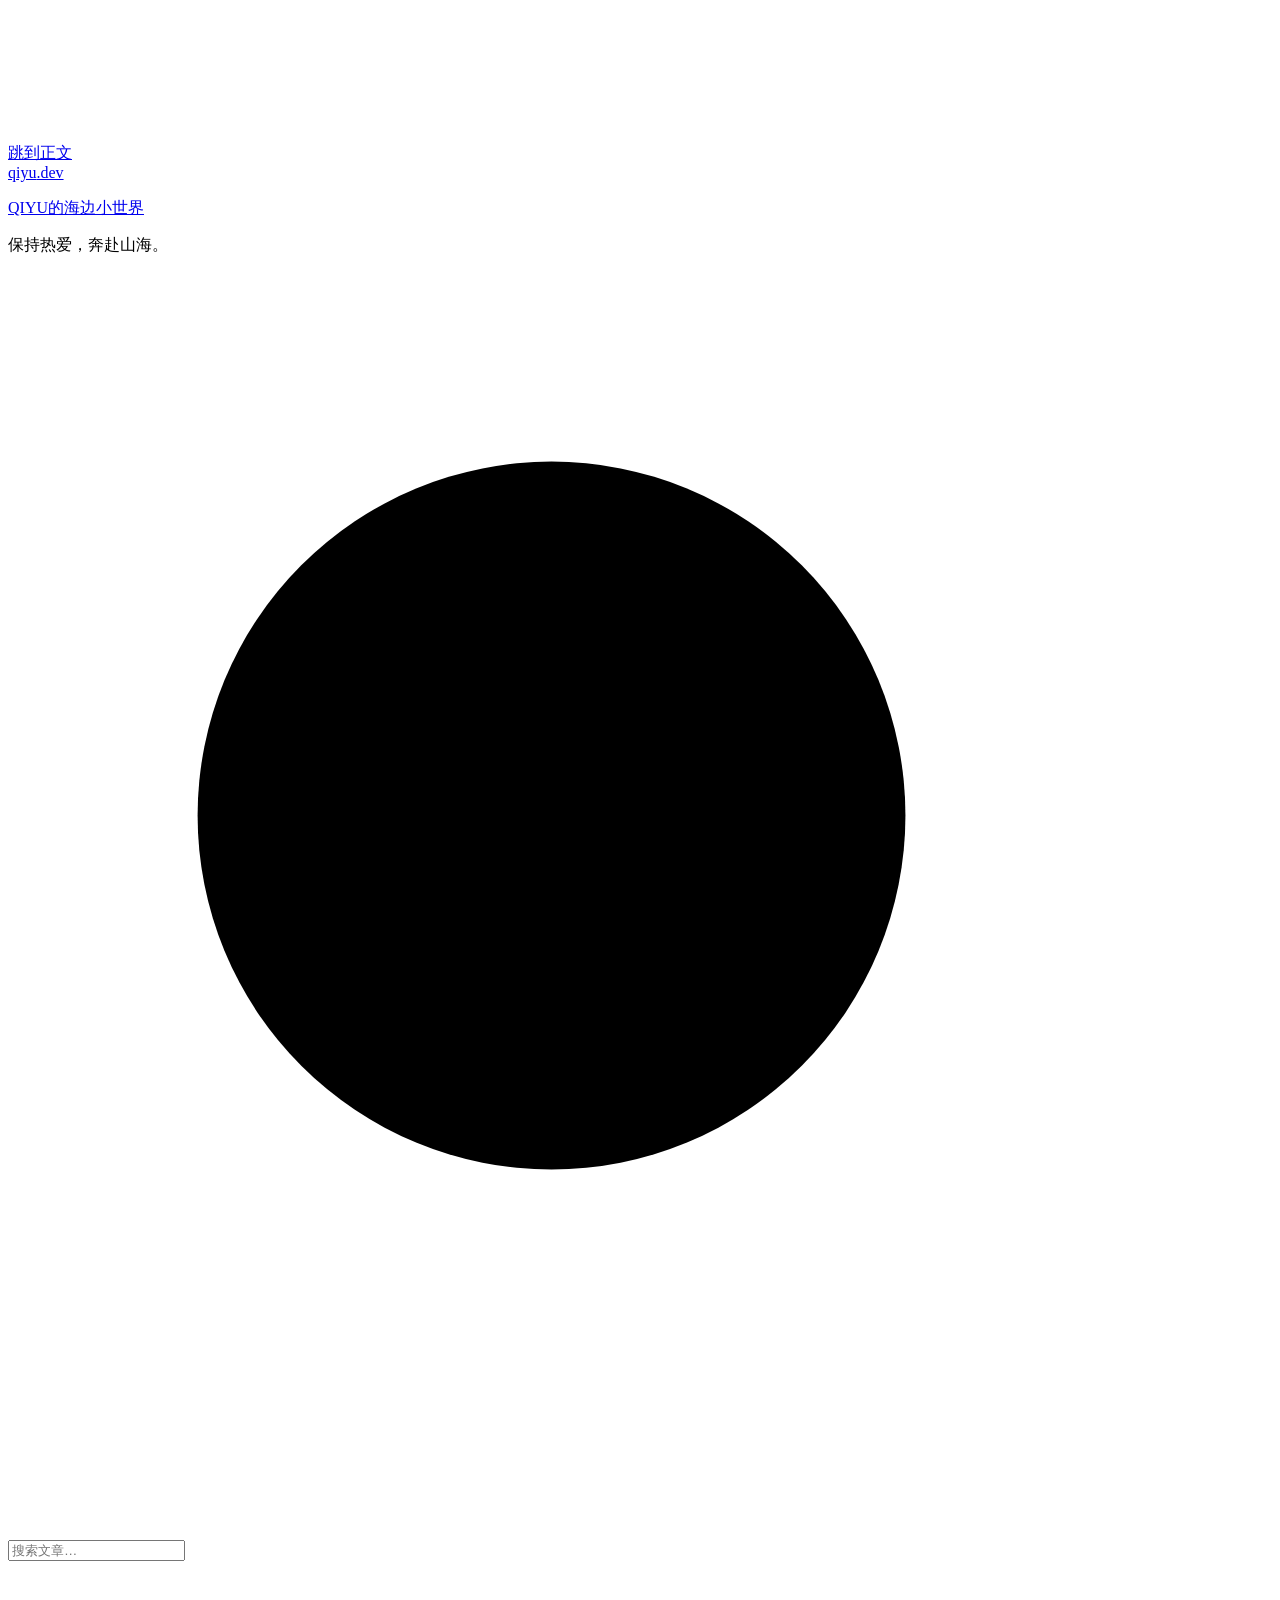
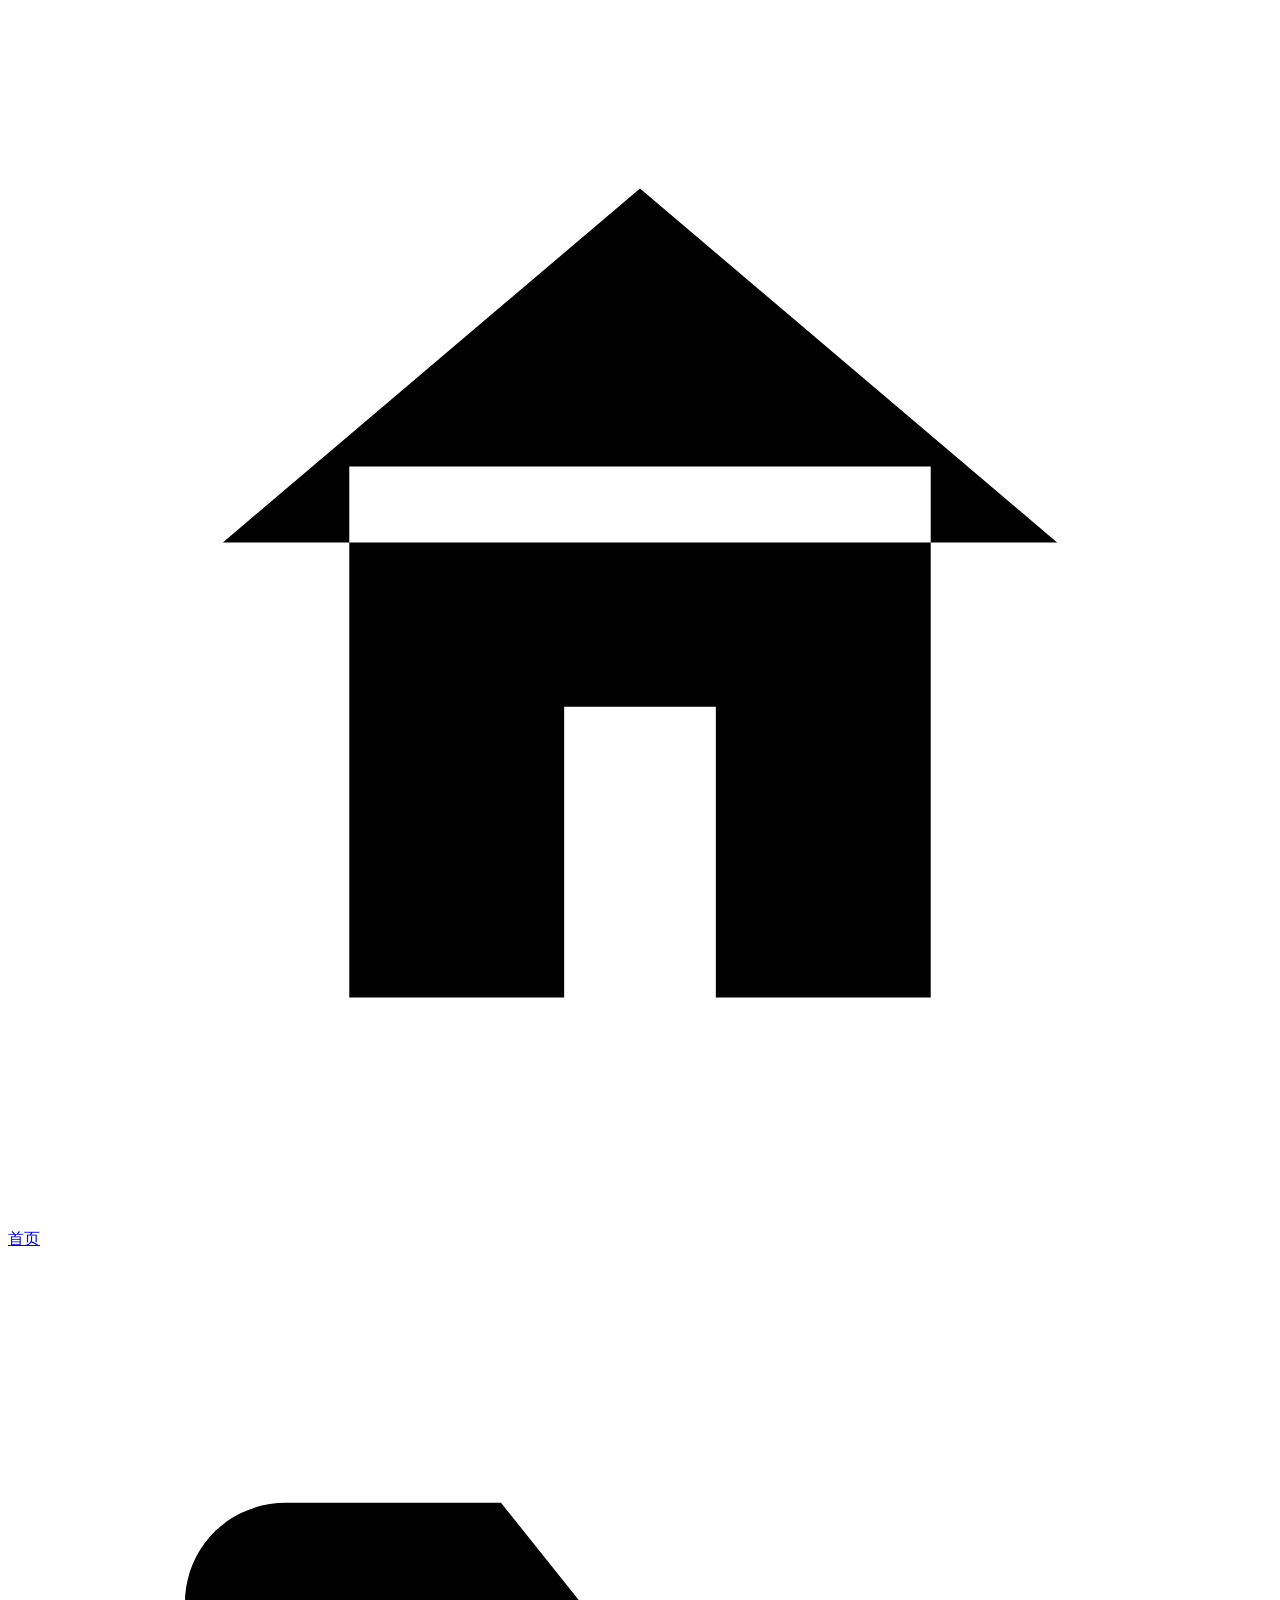
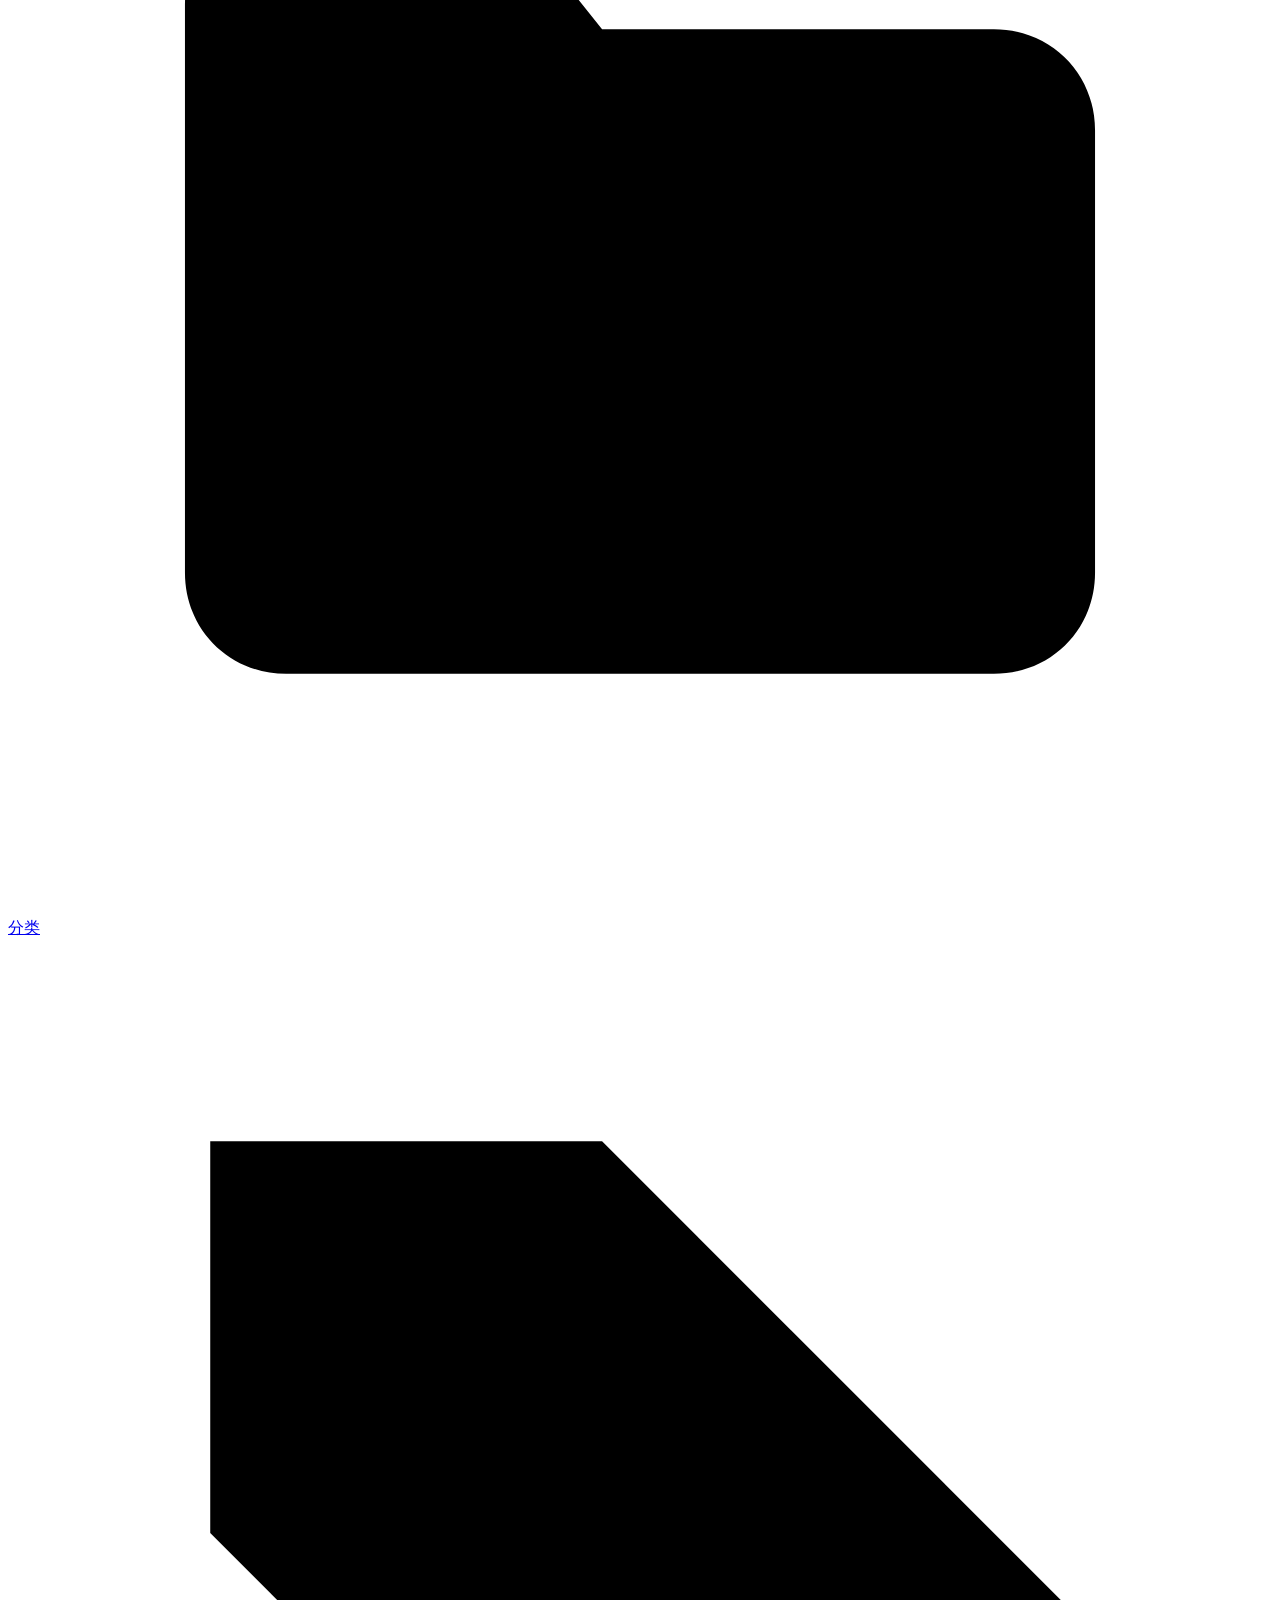
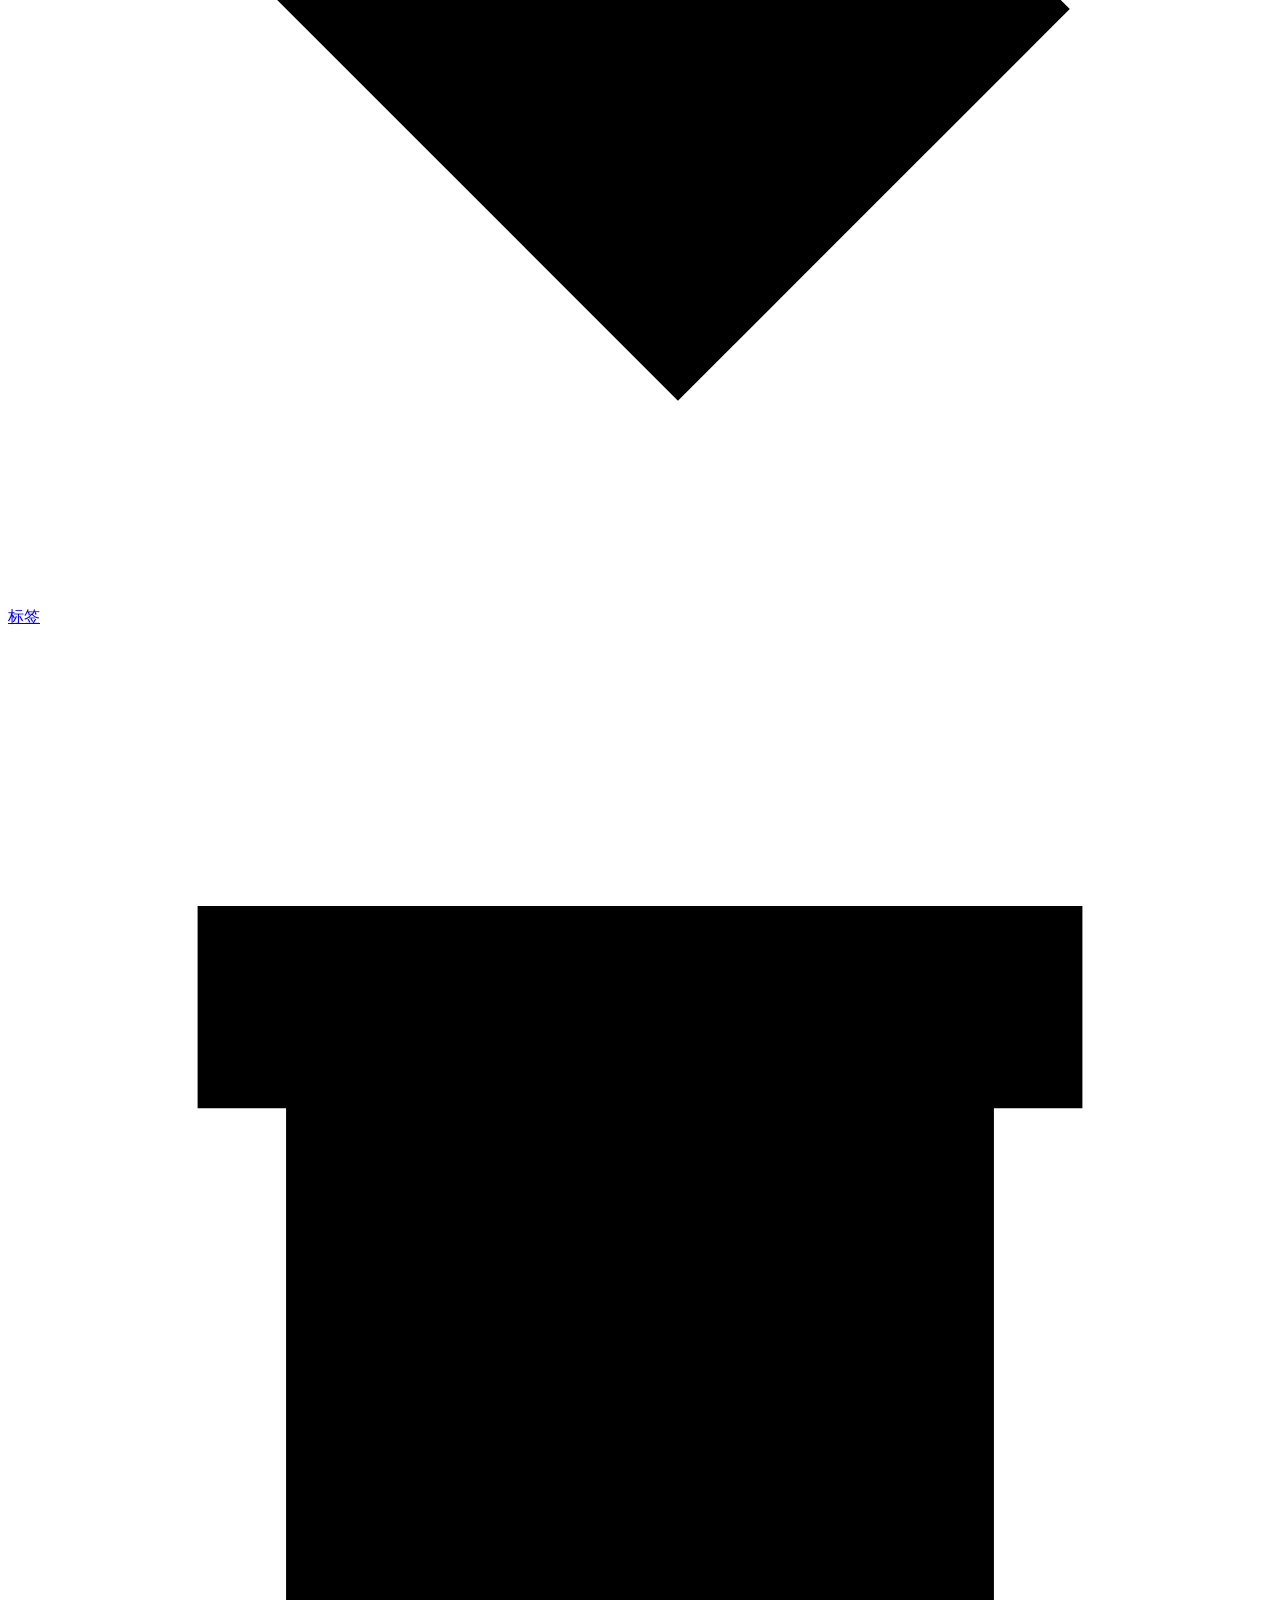
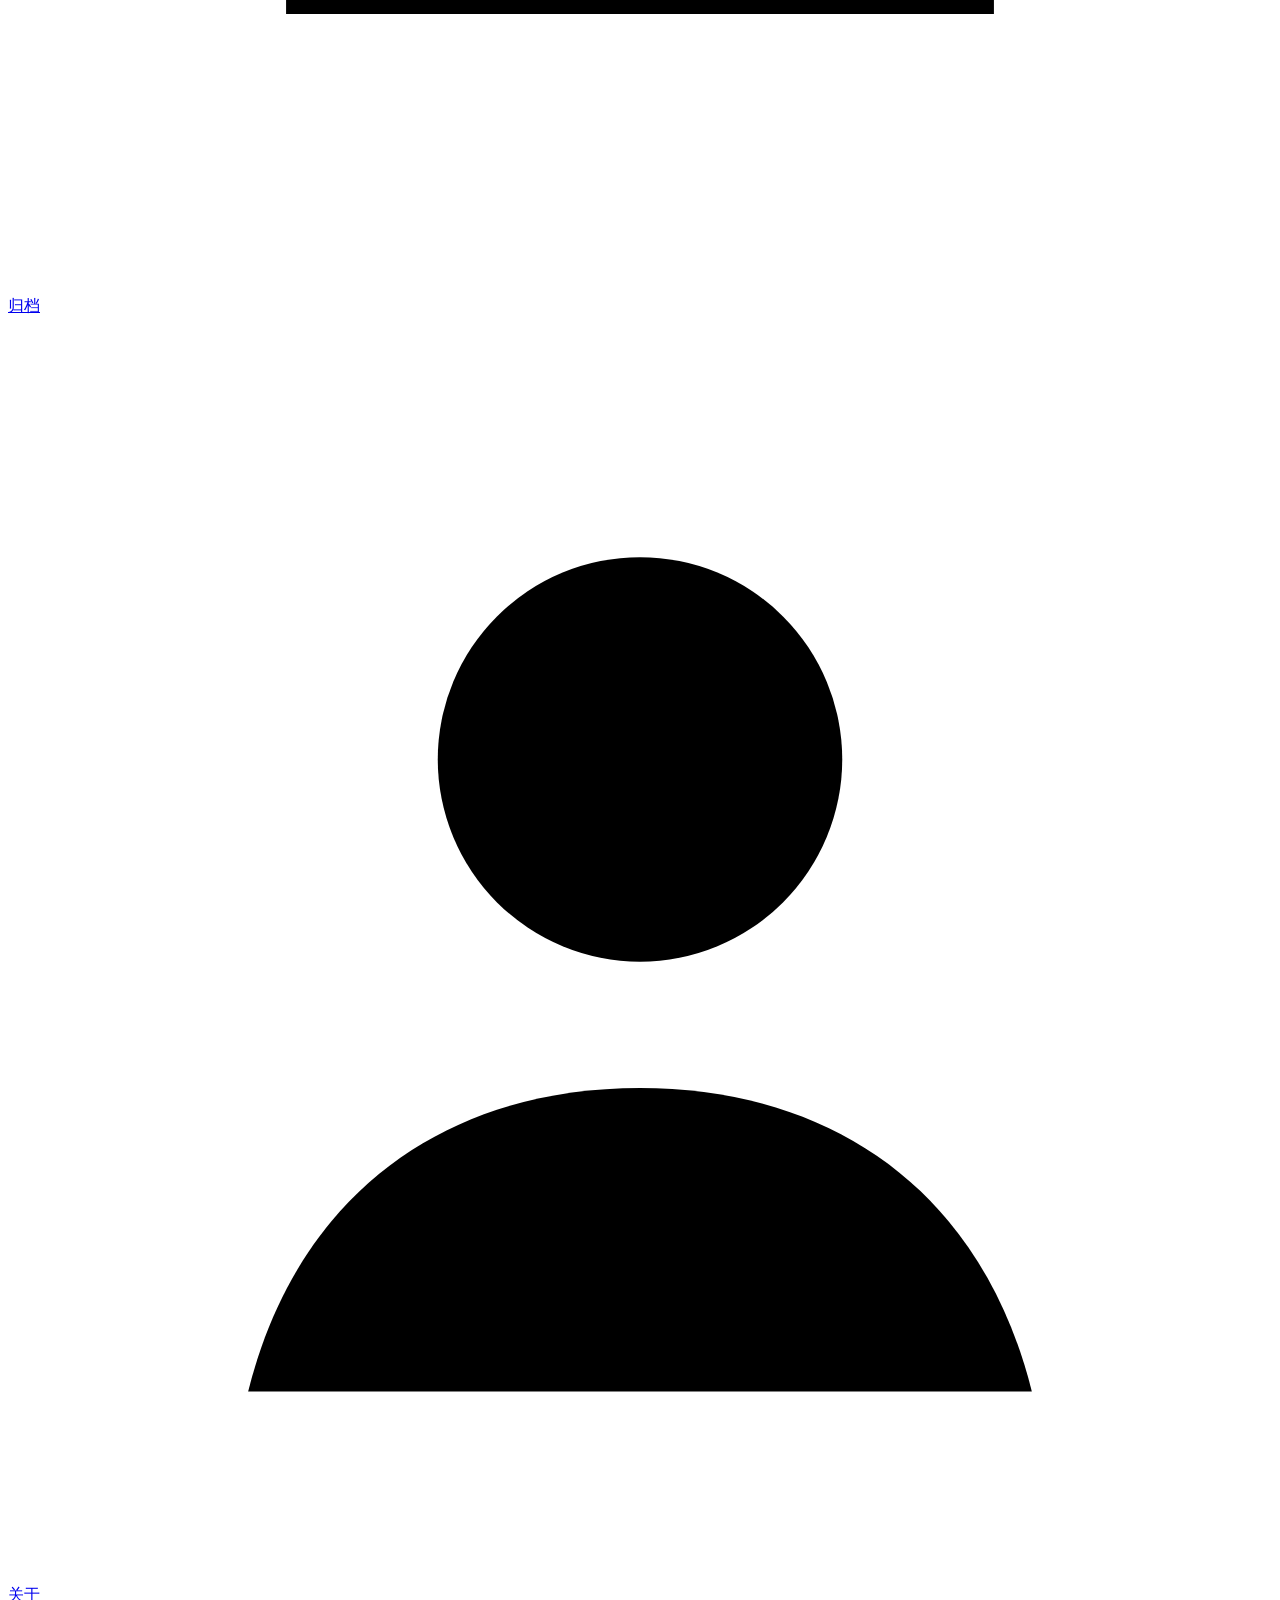
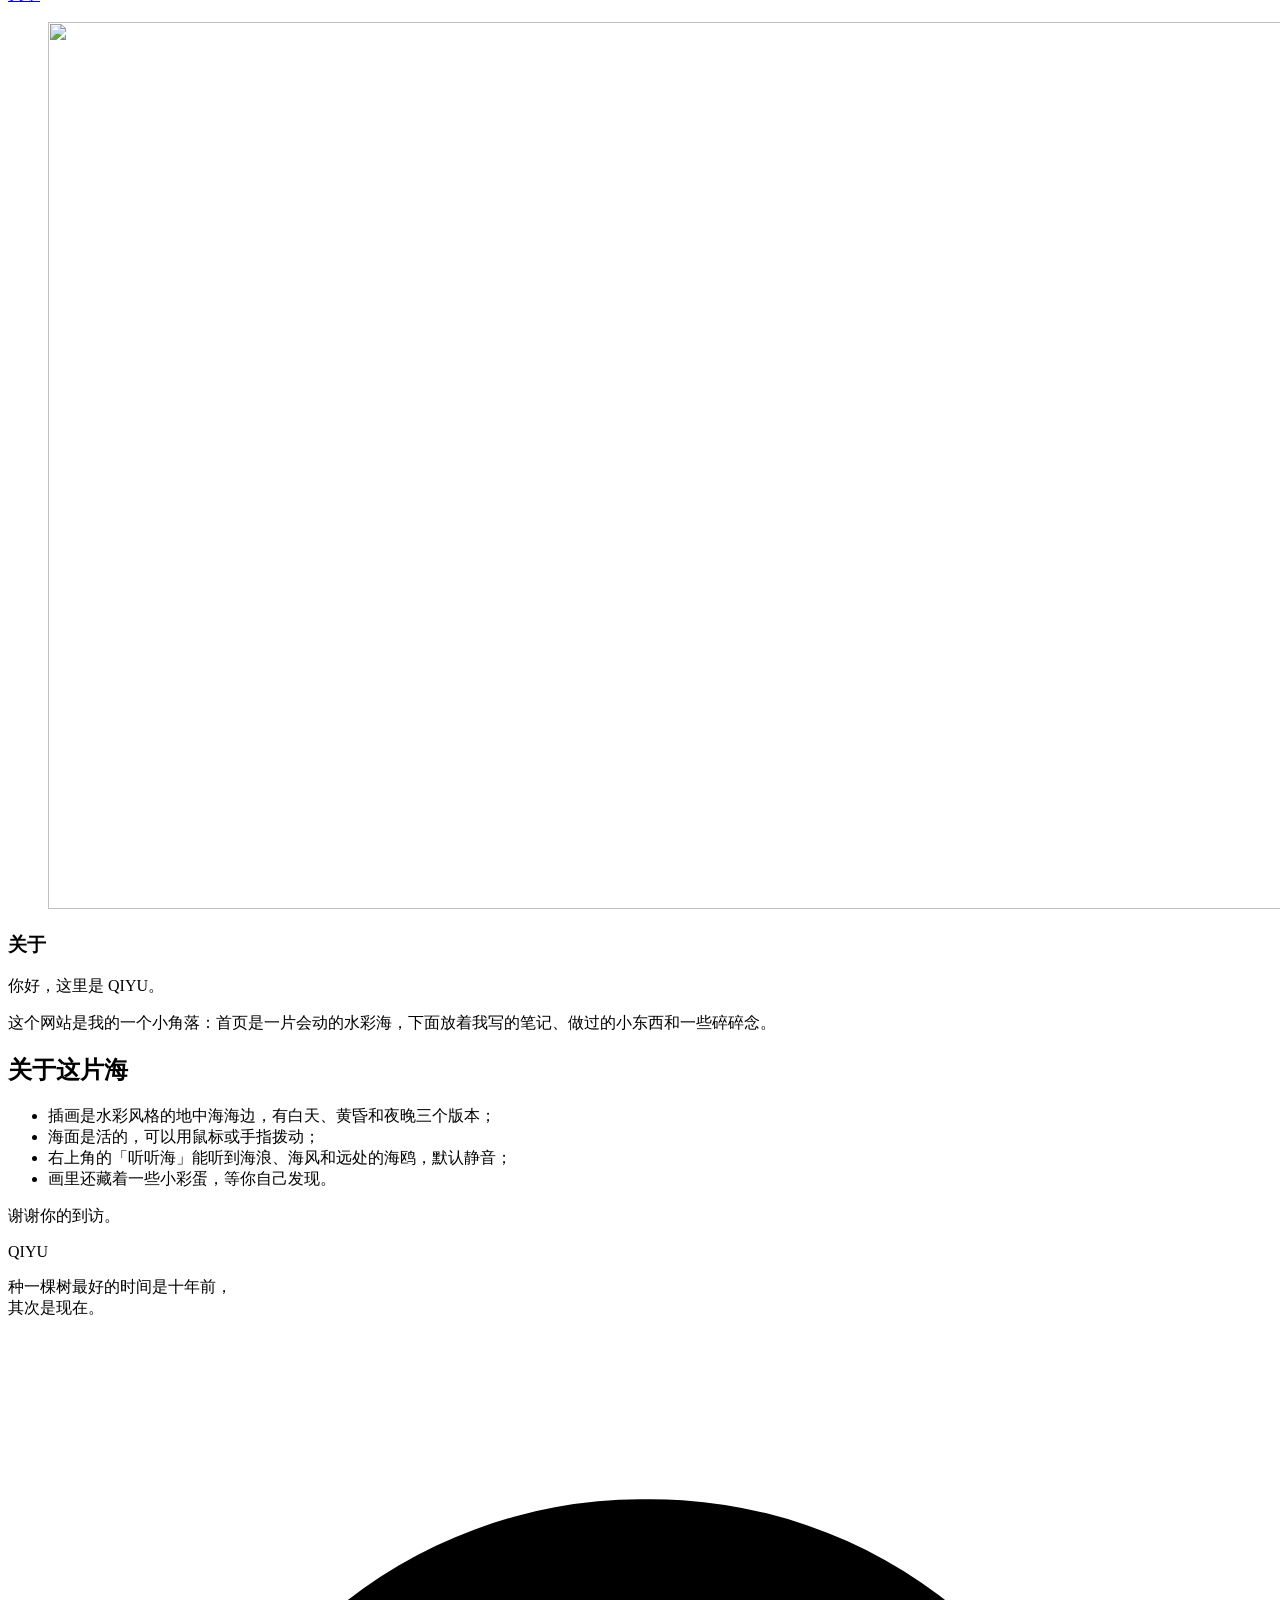
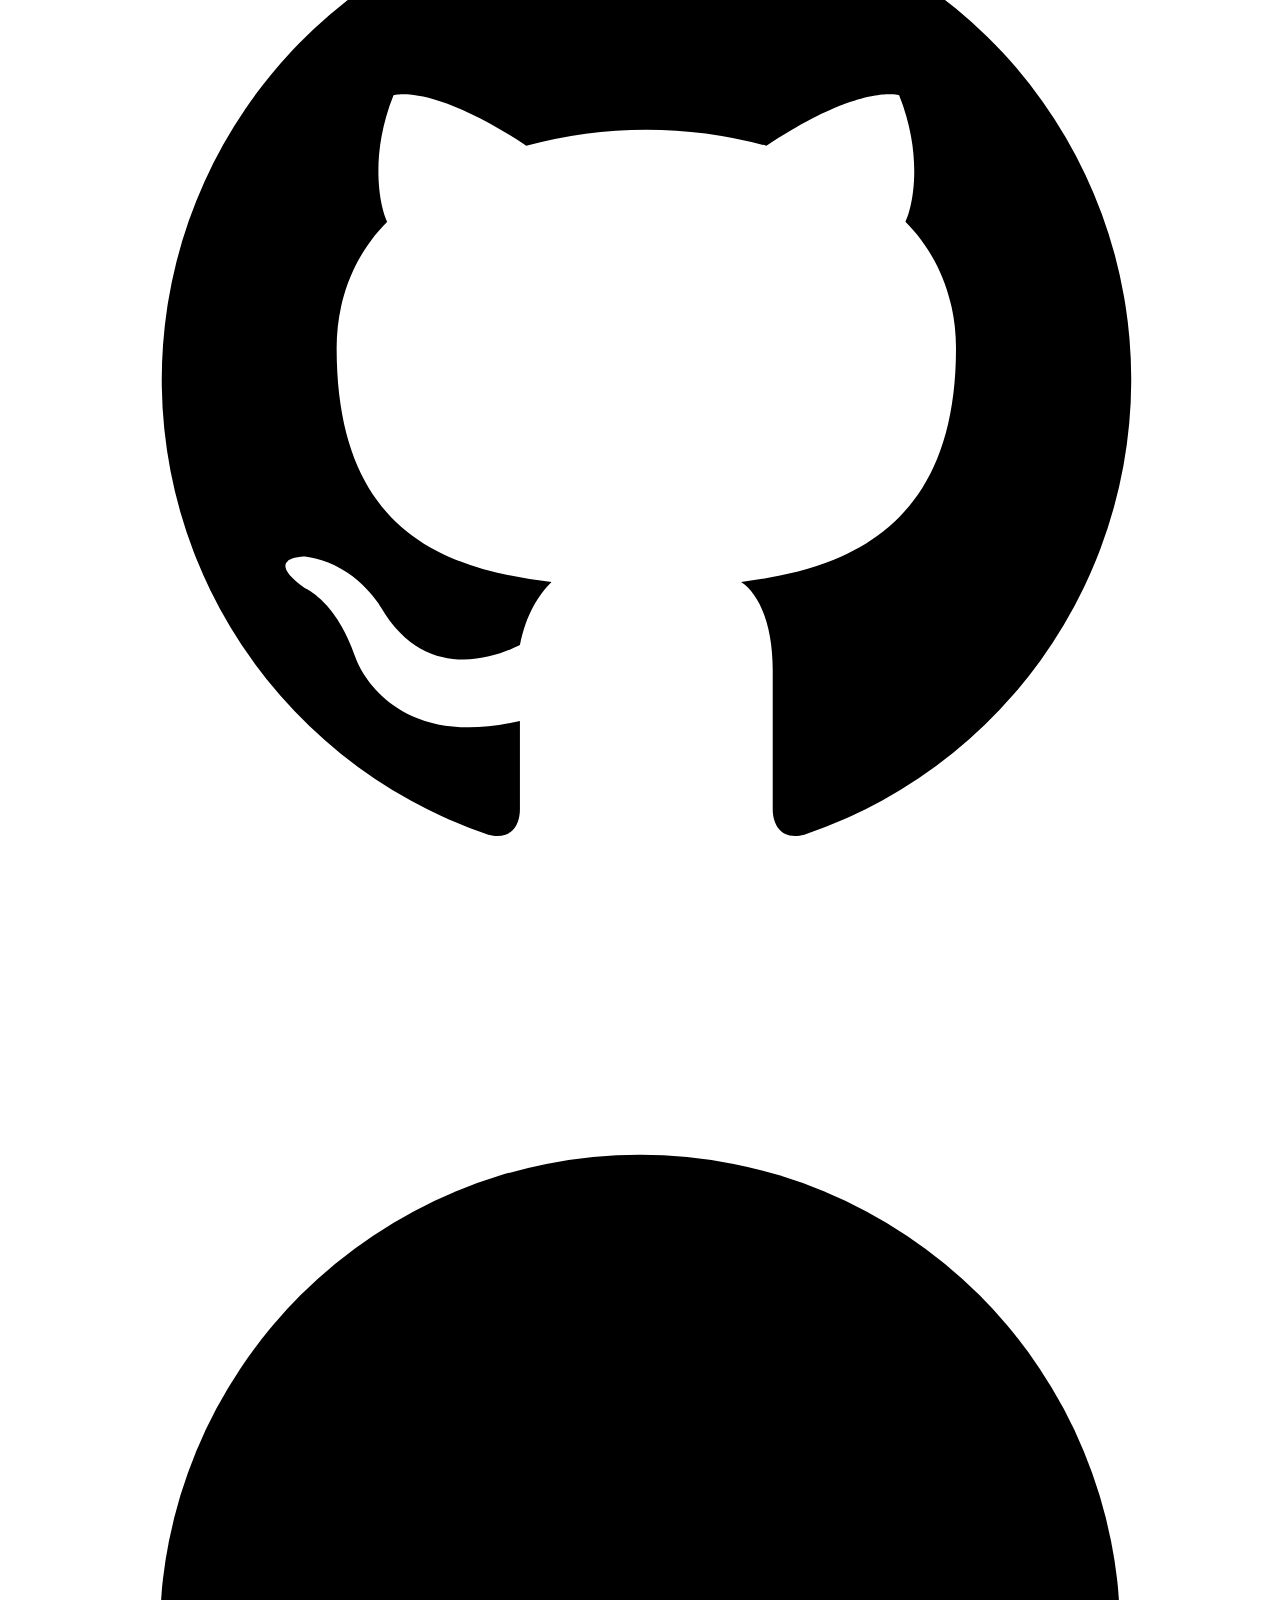
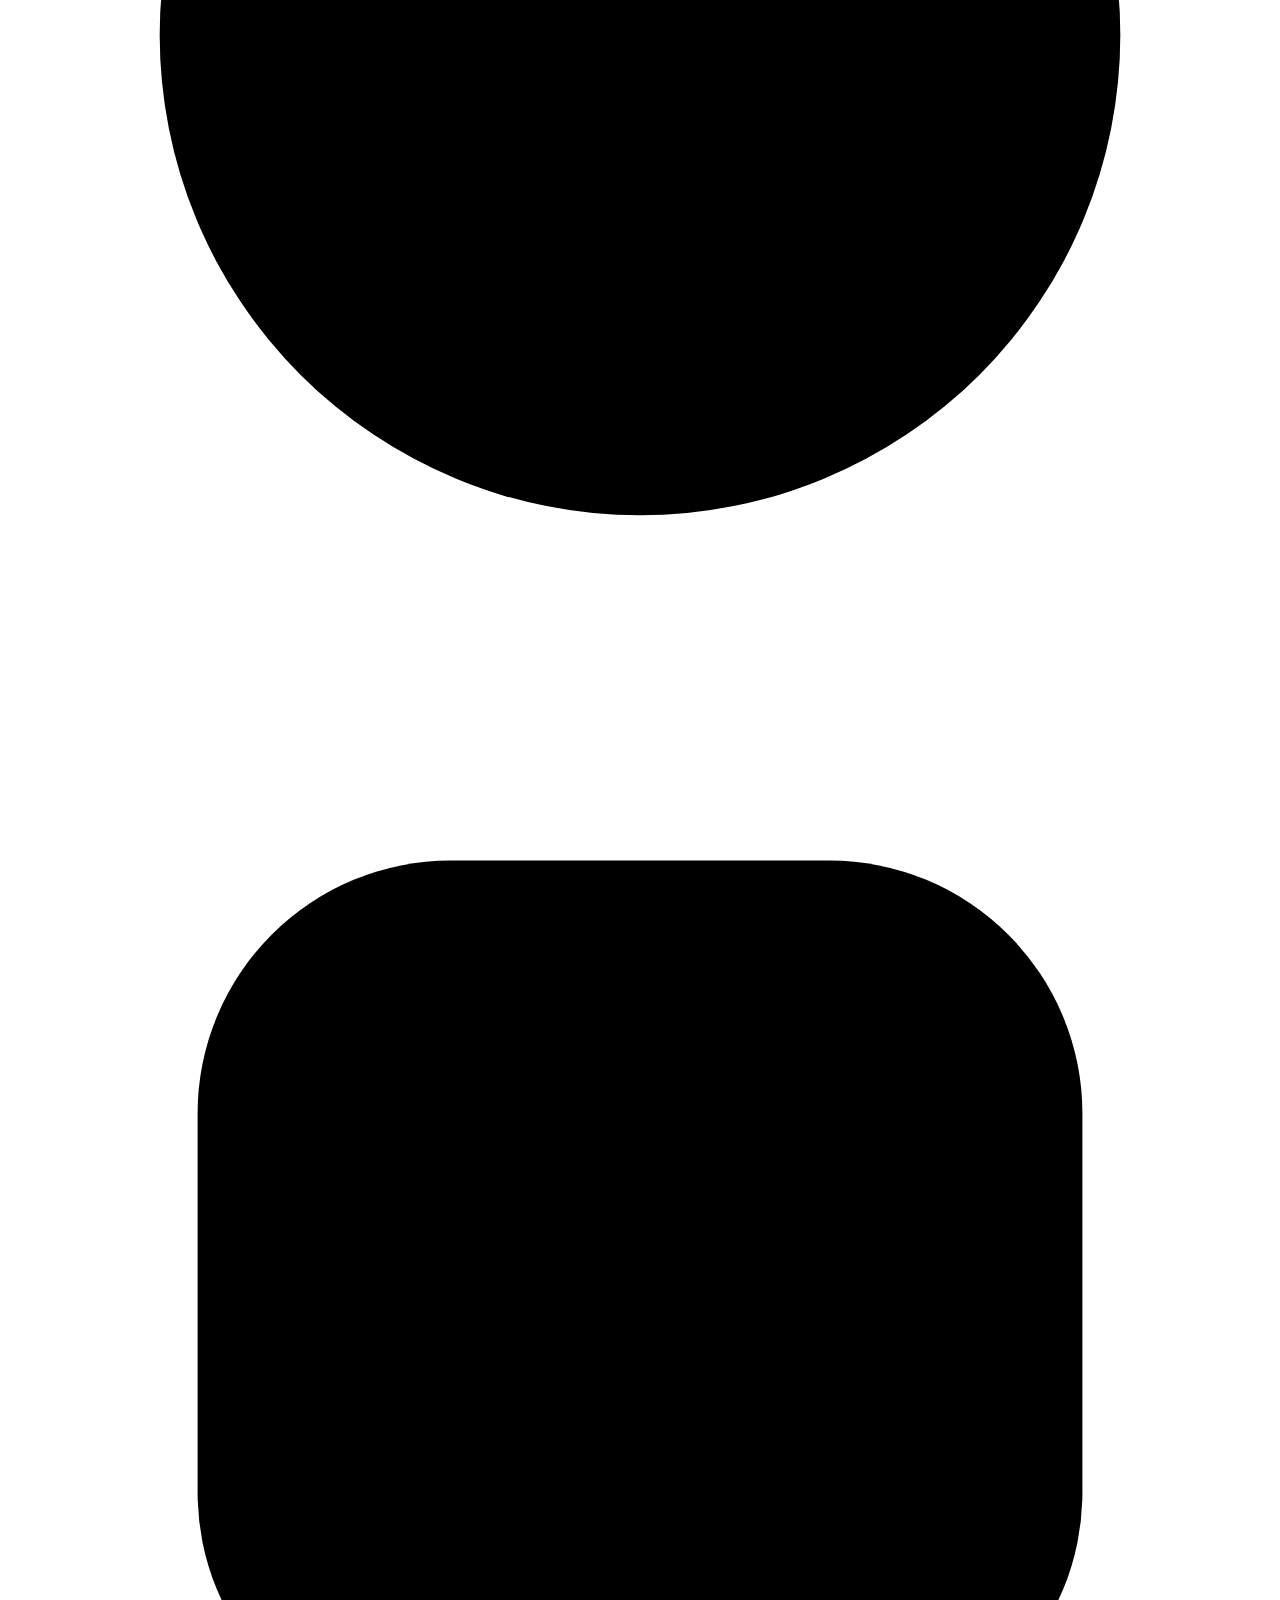
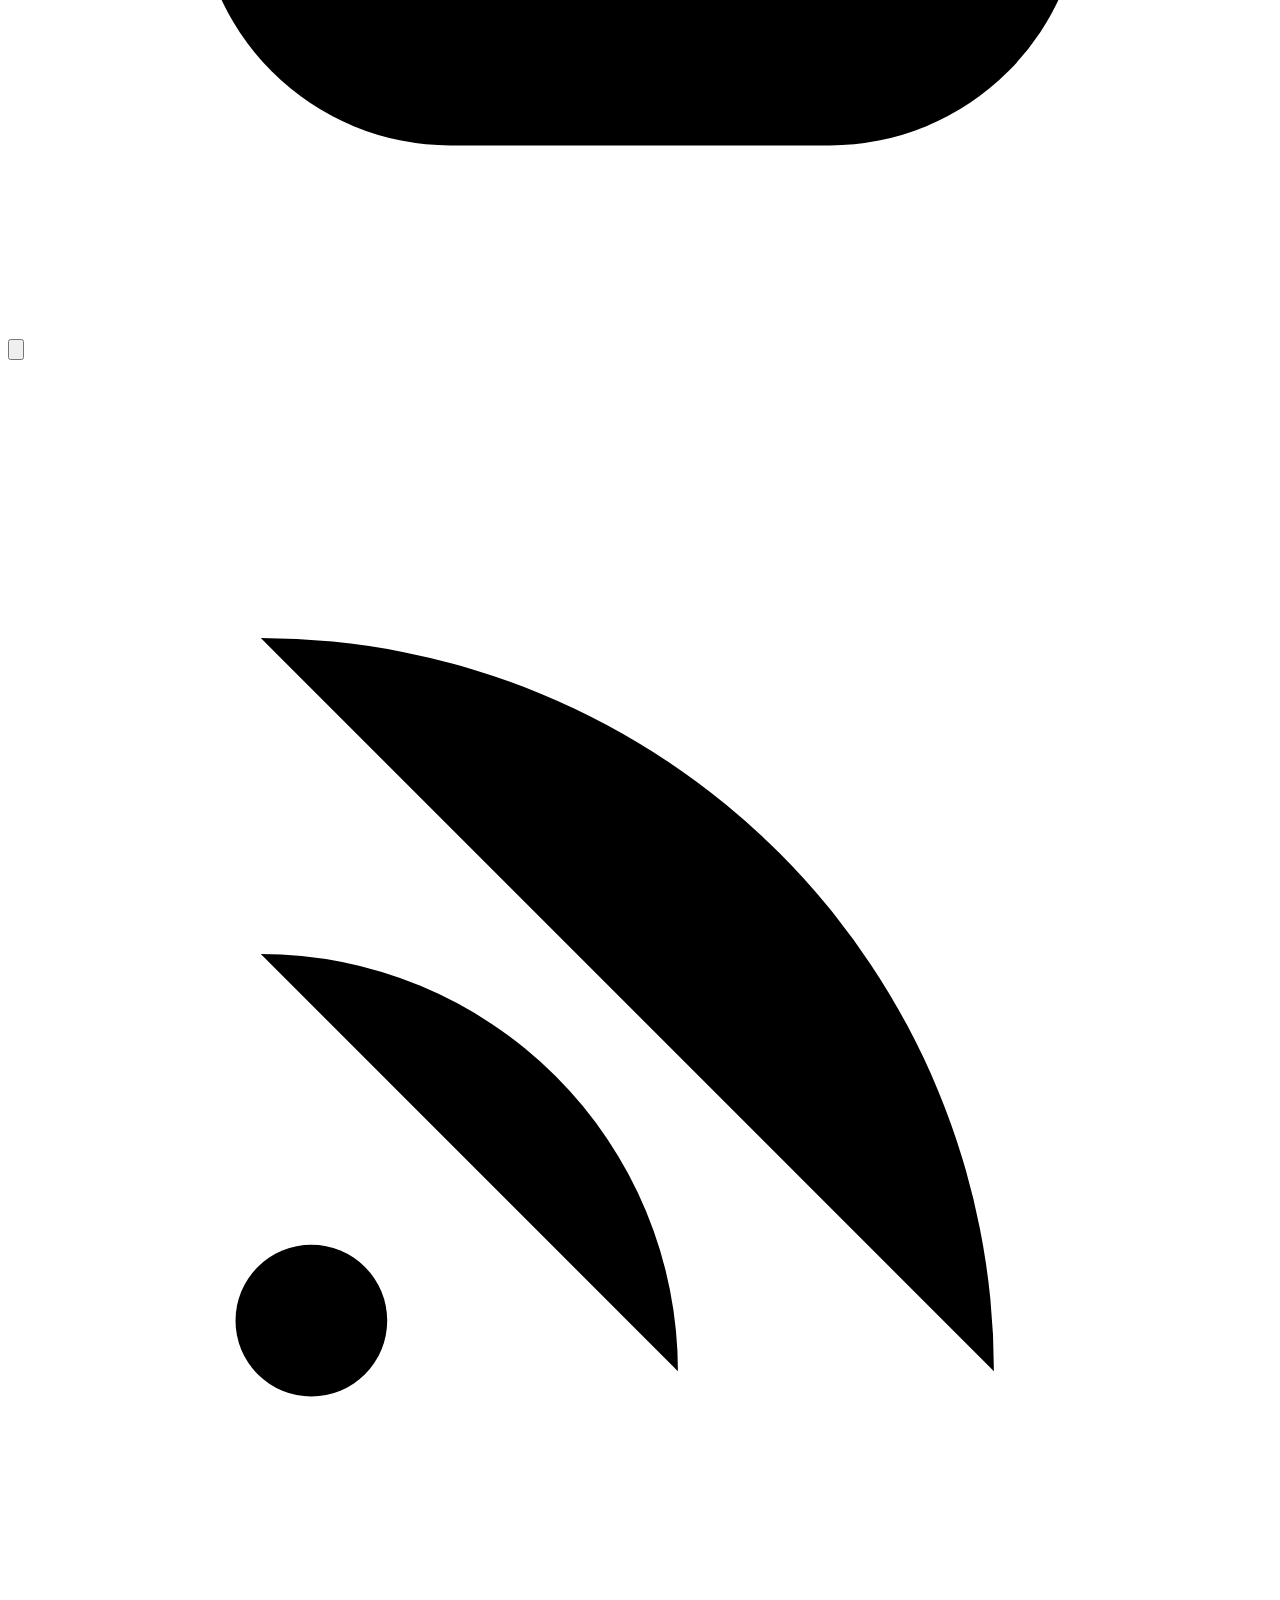
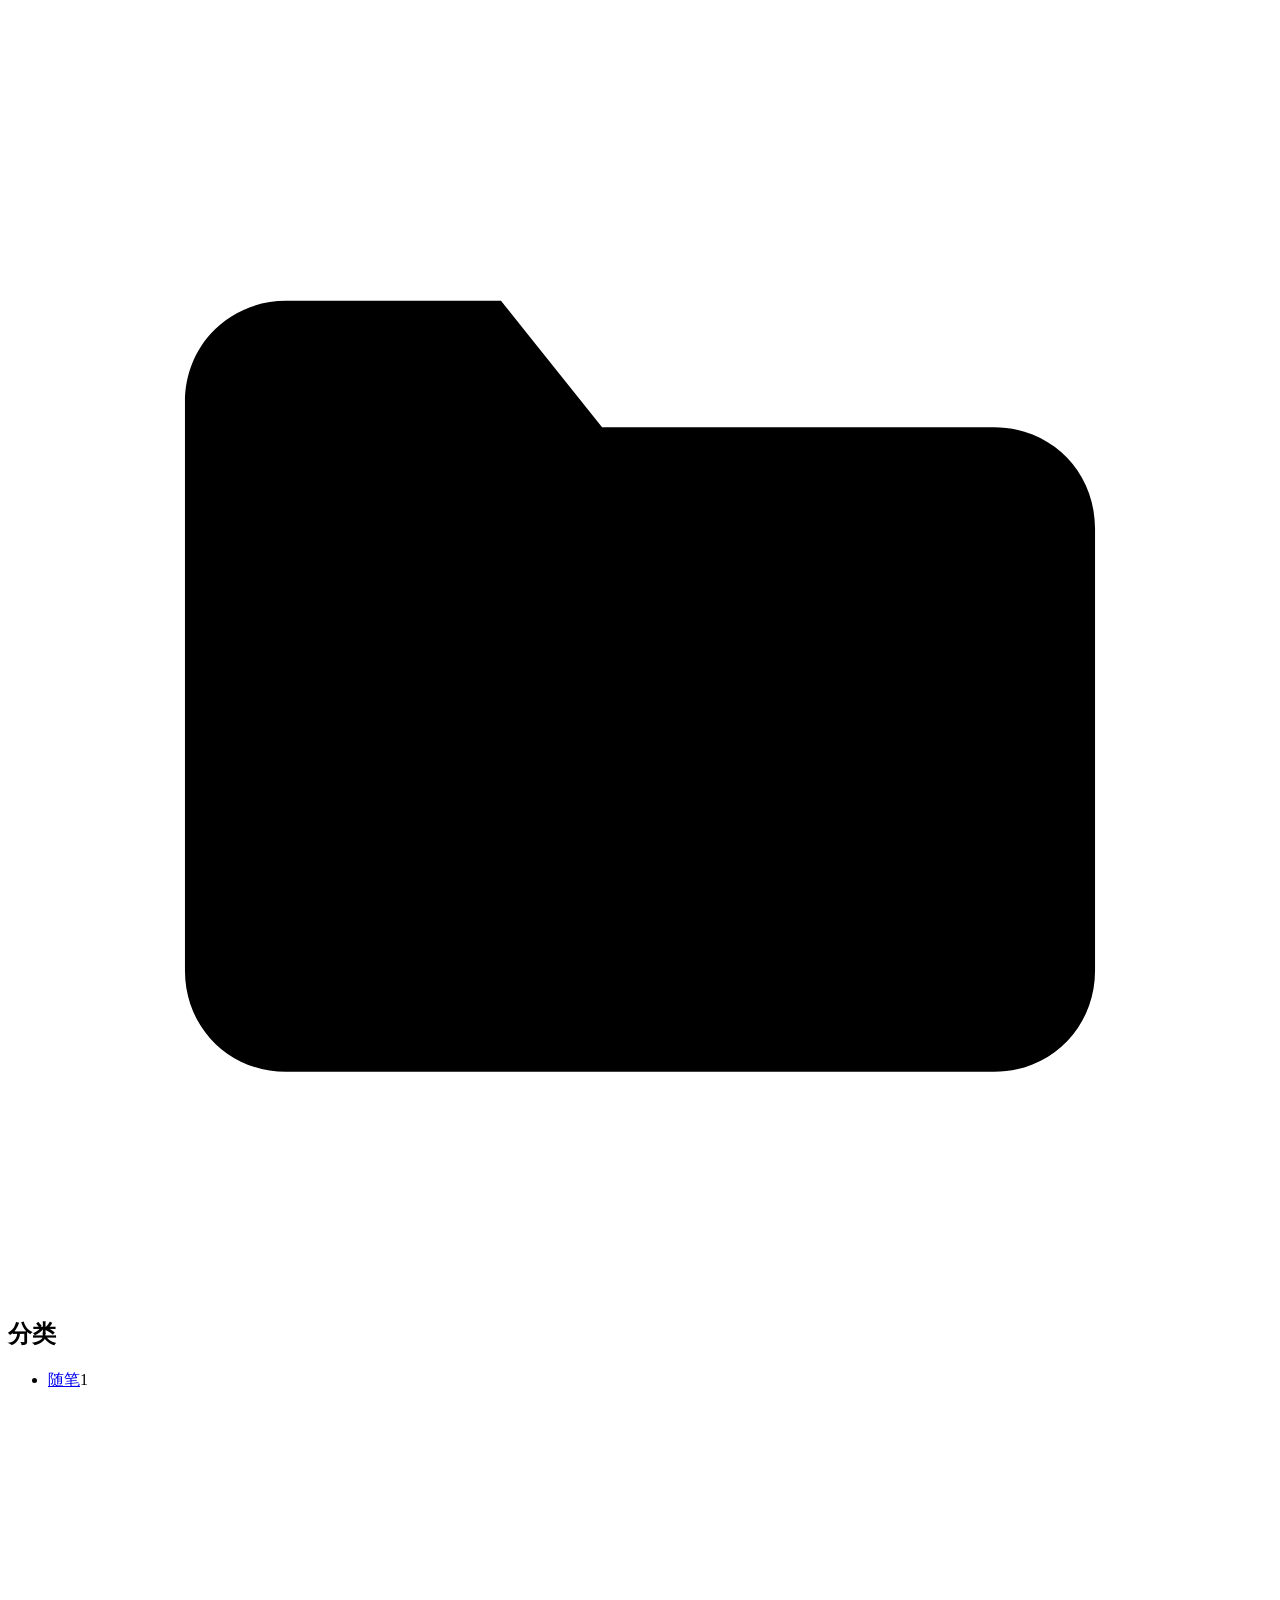
==== site/about/index.html @ 1090fb48 "Add an all-rights-reserved line to the footer" ====
<!doctype html>
<html lang="zh-CN">
<head>
  <meta charset="utf-8">
  <meta name="viewport" content="width=device-width, initial-scale=1">
  <meta name="theme-color" content="#fbf7ec">
  <meta name="description" content="关于 QIYU 和这片海。">
  <title>关于 · QIYU的海边小世界</title>
  <link rel="icon" href="/favicon.svg" type="image/svg+xml">
  <link rel="stylesheet" href="/styles.css">
  <link rel="preload" href="/assets/fonts/title-font.woff" as="font" type="font/woff" crossorigin>
  <link rel="alternate" type="application/rss+xml" title="QIYU的海边小世界" href="/feed.xml">
  <script src="/seaside-clock.js"></script>
  <script src="/postcard.js" defer></script>
  <script src="/ambience.js" defer></script>
  <script src="/seaside-time.js" defer></script>
  <script src="/blog.js" defer></script>
</head>
<body class="">
  <a class="skip-link" href="#main">跳到正文</a>
  <svg class="tone-defs" aria-hidden="true" focusable="false">
    <filter id="time-tone" color-interpolation-filters="sRGB"><feColorMatrix type="matrix" values="1 0 0 0 0 0 1 0 0 0 0 0 1 0 0 0 0 0 1 0"/></filter>
    <!-- 漂流瓶信纸的毛边：把纸张底色的边缘轻轻扰乱，像手撕过、被海水泡过的纸 -->
    <filter id="paper-edge" x="-5%" y="-5%" width="110%" height="110%">
      <feTurbulence type="fractalNoise" baseFrequency="0.035" numOctaves="3" seed="11"/>
      <feDisplacementMap in="SourceGraphic" scale="10" xChannelSelector="R" yChannelSelector="G"/>
    </filter>
  </svg>

  <header class="site-header shell">
    <a class="wordmark" href="/" aria-label="qiyu.dev · 返回首页">qiyu<span>.dev</span></a>
    <div class="header-tools">
    <!-- 海边的时间：默认自动跟随本地时间，也可以手动选白天、黄昏、夜晚；海景和页面色调一起慢慢过渡。脚本不可用时保持隐藏，停在白天 -->
    <div class="time-switch" role="group" aria-label="海边的时间" hidden>
      <button type="button" data-time="day" aria-pressed="true" aria-label="白天">
        <svg viewBox="0 0 20 20" aria-hidden="true"><circle cx="10" cy="10" r="3.4"/><path d="M10 2.6v1.8M10 15.6v1.8M2.6 10h1.8M15.6 10h1.8M4.8 4.8l1.2 1.2M14 14l1.2 1.2M4.8 15.2 6 14M14 6l1.2-1.2"/></svg>
      </button>
      <button type="button" data-time="dusk" aria-pressed="false" aria-label="黄昏">
        <svg viewBox="0 0 20 20" aria-hidden="true"><path d="M5.6 13.6a4.4 4.4 0 0 1 8.8 0"/><path d="M2.4 13.6h15.2M5.4 16.6h9.2M10 4.4v1.8M4.4 7.4l1.2 1.1M15.6 7.4l-1.2 1.1"/></svg>
      </button>
      <button type="button" data-time="night" aria-pressed="false" aria-label="夜晚">
        <svg viewBox="0 0 20 20" aria-hidden="true"><path d="M14.8 12.6A6 6 0 0 1 7.4 5.2a6 6 0 1 0 7.4 7.4Z"/><path d="M14.6 3.4v2.2M13.5 4.5h2.2"/></svg>
      </button>
      <!-- 自动：跟着访客的本地时间换（时段表在 seaside-clock.js）；手动点了上面三个之一就停下，直到再点它 -->
      <button type="button" data-mode="auto" aria-pressed="false" aria-label="自动（跟随本地时间）">
        <svg viewBox="0 0 20 20" aria-hidden="true"><path d="M16.2 8.4A6.4 6.4 0 1 0 15 13.8"/><path d="M16.6 5.2v3.4h-3.4M10 6.6V10l2.2 1.6"/></svg>
      </button>
    </div>
    <!-- 海边声景开关：默认静音，点开才下载声音；不支持 Web Audio 时保持隐藏 -->
    <button class="sound-toggle" type="button" aria-pressed="false" hidden>
      <svg class="sound-waves" viewBox="0 0 28 16" aria-hidden="true">
        <path class="sound-wave-a" d="M1 6c3-3 5 3 8 0s5 3 8 0 5 3 8 0"/>
        <path class="sound-wave-b" d="M3 12c3-3 5 3 8 0s5 3 8 0 5 3 8 0"/>
      </svg>
      <span class="sound-label">听听海</span>
    </button>
    </div>
  </header>

  <main id="main">
    <section class="intro hero is-compact">
      <!-- blog:masthead -->
      <div class="masthead">
        <p class="masthead-title"><a href="/"><span class="title-en">QIYU</span><span class="title-zh">的海边小世界</span></a></p>
        <p class="lead">保持热爱，奔赴山海。</p>
        <!-- 站内搜索：第一次聚焦时才下载文章索引（search.json），结果在下方展开；由 blog.js 负责 -->
        <form class="site-search" role="search" action="/archives/">
          <svg viewBox="0 0 20 20" aria-hidden="true"><circle cx="8.6" cy="8.6" r="5.6"/><path d="m12.8 12.8 4.2 4.2"/></svg>
          <input type="search" name="q" placeholder="搜索文章…" aria-label="搜索文章" autocomplete="off" spellcheck="false">
          <div class="search-results" hidden></div>
        </form>
        <nav class="site-nav" aria-label="主导航">
          <a href="/"><svg viewBox="0 0 20 20" aria-hidden="true"><path d="M3.4 9.2 10 3.6l6.6 5.6M5.4 8v8.4h3.4v-4.6h2.4v4.6h3.4V8"/></svg>首页</a>
          <a href="/categories/"><svg viewBox="0 0 20 20" aria-hidden="true"><path d="M2.8 5.6c0-.9.7-1.6 1.6-1.6h3.4l1.6 2h6.2c.9 0 1.6.7 1.6 1.6v7c0 .9-.7 1.6-1.6 1.6H4.4c-.9 0-1.6-.7-1.6-1.6Z"/></svg>分类</a>
          <a href="/tags/"><svg viewBox="0 0 20 20" aria-hidden="true"><path d="M3.2 3.2h6.2l7.4 7.4-6.2 6.2-7.4-7.4Z"/><circle cx="6.8" cy="6.8" r="1.2"/></svg>标签</a>
          <a href="/archives/"><svg viewBox="0 0 20 20" aria-hidden="true"><path d="M3 4.4h14v3.2H3ZM4.4 7.6v8h11.2v-8M8.2 10.6h3.6"/></svg>归档</a>
          <a href="/about/" aria-current="page"><svg viewBox="0 0 20 20" aria-hidden="true"><circle cx="10" cy="7" r="3.2"/><path d="M3.8 17c.8-3.2 3.2-4.8 6.2-4.8s5.4 1.6 6.2 4.8"/></svg>关于</a>
        </nav>
      </div>
      <!-- /blog:masthead -->
      <!-- 矮一些的海景横幅：跟首页同一幅画，跟着时间变 -->
      <figure class="panorama is-full" aria-hidden="true">
        <picture>
          <source media="(max-width: 640px), (max-aspect-ratio: 3/4)" srcset="/assets/hero/hero-seaside-mobile-crop.webp" width="665" height="887">
          <img src="/assets/hero/hero-seaside-desktop-1200.webp"
               srcset="/assets/hero/hero-seaside-desktop-1200.webp 1200w, /assets/hero/hero-seaside-desktop.webp 1774w"
               sizes="(min-width: 1240px) 1260px, calc(100vw - 16px)"
               width="1774" height="887" alt="">
        </picture>
      </figure>
    </section>

    <section class="blog shell">
      <div class="blog-main">
<article class="page-card post">
  <header class="post-header"><h1 class="post-title">关于</h1></header>
  <div class="prose">
<p>你好，这里是 QIYU。</p>
<p>这个网站是我的一个小角落：首页是一片会动的水彩海，下面放着我写的笔记、做过的小东西和一些碎碎念。</p>
<h2 id="关于这片海">关于这片海</h2>
<ul><li>插画是水彩风格的地中海海边，有白天、黄昏和夜晚三个版本；</li><li>海面是活的，可以用鼠标或手指拨动；</li><li>右上角的「听听海」能听到海浪、海风和远处的海鸥，默认静音；</li><li>画里还藏着一些小彩蛋，等你自己发现。</li></ul>
<p>谢谢你的到访。</p>
  </div>
</article>
      </div>
      <aside class="blog-side" aria-label="侧栏">
        <!-- blog:profile -->
        <div class="side-card profile-card">
          <!-- 卡片顶上一张随时间变化的横幅插画，下面压着圆形头像 -->
          <div class="profile-banner" aria-hidden="true"></div>
          <div class="profile-avatar" role="img" aria-label="QIYU 的头像"></div>
          <p class="profile-name">QIYU</p>
          <p class="profile-bio">种一棵树最好的时间是十年前，<br>其次是现在。</p>
          <p class="profile-links">
            <a href="https://github.com/YuQI166250" target="_blank" rel="noopener" aria-label="GitHub"><svg viewBox="0 0 20 20" aria-hidden="true"><path d="M10 2.6a7.6 7.6 0 0 0-2.4 14.8c.4.1.5-.2.5-.4v-1.4c-2.1.5-2.6-1-2.6-1-.3-.9-.8-1.1-.8-1.1-.7-.5 0-.5 0-.5.8.1 1.2.8 1.2.8.7 1.2 1.8.8 2.2.6.1-.5.3-.8.5-1-1.7-.2-3.4-.8-3.4-3.7 0-.8.3-1.5.8-2-.1-.2-.3-1 .1-2 0 0 .6-.2 2.1.8a7.2 7.2 0 0 1 3.8 0c1.5-1 2.1-.8 2.1-.8.4 1 .2 1.8.1 2 .5.5.8 1.2.8 2 0 2.9-1.8 3.5-3.4 3.7.3.2.5.7.5 1.4V17c0 .2.1.5.5.4A7.6 7.6 0 0 0 10 2.6Z"/></svg></a>
            <a href="https://steamcommunity.com/profiles/76561199012940151/" target="_blank" rel="noopener" aria-label="Steam"><svg viewBox="0 0 20 20" aria-hidden="true"><circle cx="10" cy="10" r="7.6"/><circle cx="12.8" cy="7.6" r="2.4"/><circle cx="7.2" cy="12.6" r="1.7"/><path d="m8.5 11.5 2.6-2.3M2.6 11.4l3.3 1.3"/></svg></a>
            <a href="https://www.instagram.com/yuqi3896/" target="_blank" rel="noopener" aria-label="Instagram"><svg viewBox="0 0 20 20" aria-hidden="true"><rect x="3" y="3" width="14" height="14" rx="4"/><circle cx="10" cy="10" r="3.2"/><circle cx="14.2" cy="5.8" r=".7"/></svg></a>
            <button class="profile-qq" type="button" data-qq="1245161080" aria-label="QQ：1245161080，点一下复制" title="QQ：1245161080"><svg viewBox="0 0 20 20" aria-hidden="true"><path d="M10 2.8c-2.7 0-4.4 2.1-4.4 4.8v1.2c-.9 1-1.6 2.4-1.6 3.6 0 .7.3.9.7.6l.8-.7c.3 1.1 1 2 1.9 2.6-.9.3-1.6.8-1.6 1.2 0 .6 1.5.9 3.2.9h2c1.7 0 3.2-.3 3.2-.9 0-.4-.7-.9-1.6-1.2.9-.6 1.6-1.5 1.9-2.6l.8.7c.4.3.7.1.7-.6 0-1.2-.7-2.6-1.6-3.6V7.6c0-2.7-1.7-4.8-4.4-4.8Z"/></svg><span class="qq-toast" role="status" aria-live="polite"></span></button>
            <a href="/feed.xml" aria-label="RSS 订阅"><svg viewBox="0 0 20 20" aria-hidden="true"><path d="M4 9.4a6.6 6.6 0 0 1 6.6 6.6M4 4.4A11.6 11.6 0 0 1 15.6 16"/><circle cx="4.8" cy="15.2" r="1.2"/></svg></a>
          </p>
        </div>
        <!-- /blog:profile -->
<div class="side-card side-cats">
  <h2 class="side-title"><svg viewBox="0 0 20 20" aria-hidden="true"><path d="M2.8 5.6c0-.9.7-1.6 1.6-1.6h3.4l1.6 2h6.2c.9 0 1.6.7 1.6 1.6v7c0 .9-.7 1.6-1.6 1.6H4.4c-.9 0-1.6-.7-1.6-1.6Z"/></svg>分类</h2>
  <ul class="side-list"><li><a href="/categories/#c-随笔">随笔</a><span>1</span></li></ul>
</div>
<div class="side-card side-tags">
  <h2 class="side-title"><svg viewBox="0 0 20 20" aria-hidden="true"><path d="M3.2 3.2h6.2l7.4 7.4-6.2 6.2-7.4-7.4Z"/><circle cx="6.8" cy="6.8" r="1.2"/></svg>热门标签</h2>
  <p class="tag-cloud"><a href="/tags/#t-碎碎念" data-weight="1" title="1 篇">碎碎念</a><a href="/tags/#t-网站" data-weight="1" title="1 篇">网站</a></p>
</div>
<div class="side-card side-latest">
  <h2 class="side-title"><svg viewBox="0 0 20 20" aria-hidden="true"><circle cx="10" cy="10" r="7"/><path d="M10 6v4l2.6 1.6"/></svg>最近更新</h2>
  <ul class="side-recent"><li><a href="/posts/hello-seaside/">你好，海边</a></li></ul>
</div>
      </aside>
    </section>
  </main>

  <footer class="site-footer">
    <!-- 页脚海浪：两层半透明水彩浪以不同速度缓缓流动（浪形宽两倍、左右两半相同，循环时没有接缝），向下渐渐淡回纸面；
         帆船在前层浪上摇着慢慢漂，浪尖偶尔闪一点光，海鸥不时飞过。开启「减少动态效果」时全部静止 -->
    <div class="footer-sea" aria-hidden="true">
      <img class="decor footer-gull" src="/assets/decor/seagull.png" width="143" height="82" alt="">
      <svg class="footer-wave footer-wave-back" viewBox="0 0 2880 110" preserveAspectRatio="none">
        <defs>
          <linearGradient id="wave-back" x1="0" y1="0" x2="0" y2="1">
            <stop offset="0" stop-color="#cfe7f3" stop-opacity=".7"/>
            <stop offset=".75" stop-color="#e3f1f6" stop-opacity="0"/>
          </linearGradient>
          <filter id="wash" x="-2%" y="-30%" width="104%" height="160%">
            <feTurbulence type="fractalNoise" baseFrequency="0.015 0.09" numOctaves="2" seed="4"/>
            <feDisplacementMap in="SourceGraphic" scale="6"/>
          </filter>
        </defs>
        <path d="M0 40 C 100.8 40 139.2 16 240 16 C 340.8 16 379.2 40 480 40 C 580.8 40 619.2 16 720 16 C 820.8 16 859.2 40 960 40 C 1060.8 40 1099.2 16 1200 16 C 1300.8 16 1339.2 40 1440 40 C 1540.8 40 1579.2 16 1680 16 C 1780.8 16 1819.2 40 1920 40 C 2020.8 40 2059.2 16 2160 16 C 2260.8 16 2299.2 40 2400 40 C 2500.8 40 2539.2 16 2640 16 C 2740.8 16 2779.2 40 2880 40 V110 H0Z" fill="url(#wave-back)" filter="url(#wash)"/>
        <path d="M0 40 C 100.8 40 139.2 16 240 16 C 340.8 16 379.2 40 480 40 C 580.8 40 619.2 16 720 16 C 820.8 16 859.2 40 960 40 C 1060.8 40 1099.2 16 1200 16 C 1300.8 16 1339.2 40 1440 40 C 1540.8 40 1579.2 16 1680 16 C 1780.8 16 1819.2 40 1920 40 C 2020.8 40 2059.2 16 2160 16 C 2260.8 16 2299.2 40 2400 40 C 2500.8 40 2539.2 16 2640 16 C 2740.8 16 2779.2 40 2880 40" fill="none" stroke="#1f6fa8" stroke-opacity=".12" stroke-width="1.2" filter="url(#wash)"/>
      </svg>
      <img class="decor decor-boat" src="/assets/decor/sailboat.png" width="107" height="164" alt="">
      <svg class="footer-wave footer-wave-front" viewBox="0 0 2880 110" preserveAspectRatio="none">
        <defs>
          <linearGradient id="wave-front" x1="0" y1="0" x2="0" y2="1">
            <stop offset=".2" stop-color="#b9dcee" stop-opacity=".8"/>
            <stop offset=".9" stop-color="#e3f1f6" stop-opacity="0"/>
          </linearGradient>
        </defs>
        <path d="M0 26 C 75.6 26 104.4 56 180 56 C 255.6 56 284.4 26 360 26 C 435.6 26 464.4 56 540 56 C 615.6 56 644.4 26 720 26 C 795.6 26 824.4 56 900 56 C 975.6 56 1004.4 26 1080 26 C 1155.6 26 1184.4 56 1260 56 C 1335.6 56 1364.4 26 1440 26 C 1515.6 26 1544.4 56 1620 56 C 1695.6 56 1724.4 26 1800 26 C 1875.6 26 1904.4 56 1980 56 C 2055.6 56 2084.4 26 2160 26 C 2235.6 26 2264.4 56 2340 56 C 2415.6 56 2444.4 26 2520 26 C 2595.6 26 2624.4 56 2700 56 C 2775.6 56 2804.4 26 2880 26 V110 H0Z" fill="url(#wave-front)" filter="url(#wash)"/>
        <path d="M0 26 C 75.6 26 104.4 56 180 56 C 255.6 56 284.4 26 360 26 C 435.6 26 464.4 56 540 56 C 615.6 56 644.4 26 720 26 C 795.6 26 824.4 56 900 56 C 975.6 56 1004.4 26 1080 26 C 1155.6 26 1184.4 56 1260 56 C 1335.6 56 1364.4 26 1440 26 C 1515.6 26 1544.4 56 1620 56 C 1695.6 56 1724.4 26 1800 26 C 1875.6 26 1904.4 56 1980 56 C 2055.6 56 2084.4 26 2160 26 C 2235.6 26 2264.4 56 2340 56 C 2415.6 56 2444.4 26 2520 26 C 2595.6 26 2624.4 56 2700 56 C 2775.6 56 2804.4 26 2880 26" fill="none" stroke="#fff" stroke-opacity=".8" stroke-width="2.2" stroke-linecap="round" filter="url(#wash)"/>
        <path d="M0 26 C 75.6 26 104.4 56 180 56 C 255.6 56 284.4 26 360 26 C 435.6 26 464.4 56 540 56 C 615.6 56 644.4 26 720 26 C 795.6 26 824.4 56 900 56 C 975.6 56 1004.4 26 1080 26 C 1155.6 26 1184.4 56 1260 56 C 1335.6 56 1364.4 26 1440 26 C 1515.6 26 1544.4 56 1620 56 C 1695.6 56 1724.4 26 1800 26 C 1875.6 26 1904.4 56 1980 56 C 2055.6 56 2084.4 26 2160 26 C 2235.6 26 2264.4 56 2340 56 C 2415.6 56 2444.4 26 2520 26 C 2595.6 26 2624.4 56 2700 56 C 2775.6 56 2804.4 26 2880 26" fill="none" stroke="#1f6fa8" stroke-opacity=".18" stroke-width="1.2" transform="translate(0 1.6)" filter="url(#wash)"/>
      </svg>
      <span class="glint" style="--x: 18%; --y: 44px; --d: 0s"></span>
      <span class="glint" style="--x: 37%; --y: 52px; --d: 1.4s"></span>
      <span class="glint" style="--x: 58%; --y: 40px; --d: 2.6s"></span>
      <span class="glint" style="--x: 76%; --y: 50px; --d: .8s"></span>
      <span class="glint" style="--x: 91%; --y: 43px; --d: 2s"></span>
    </div>
    <div class="footer-inner shell">
      <p class="footer-copy">© 2026 QIYU的海边小世界 · qiyu.dev<span class="footer-rights"><span aria-hidden="true"> · </span>保留所有权利</span></p>
    </div>
  </footer>
</body>
</html>
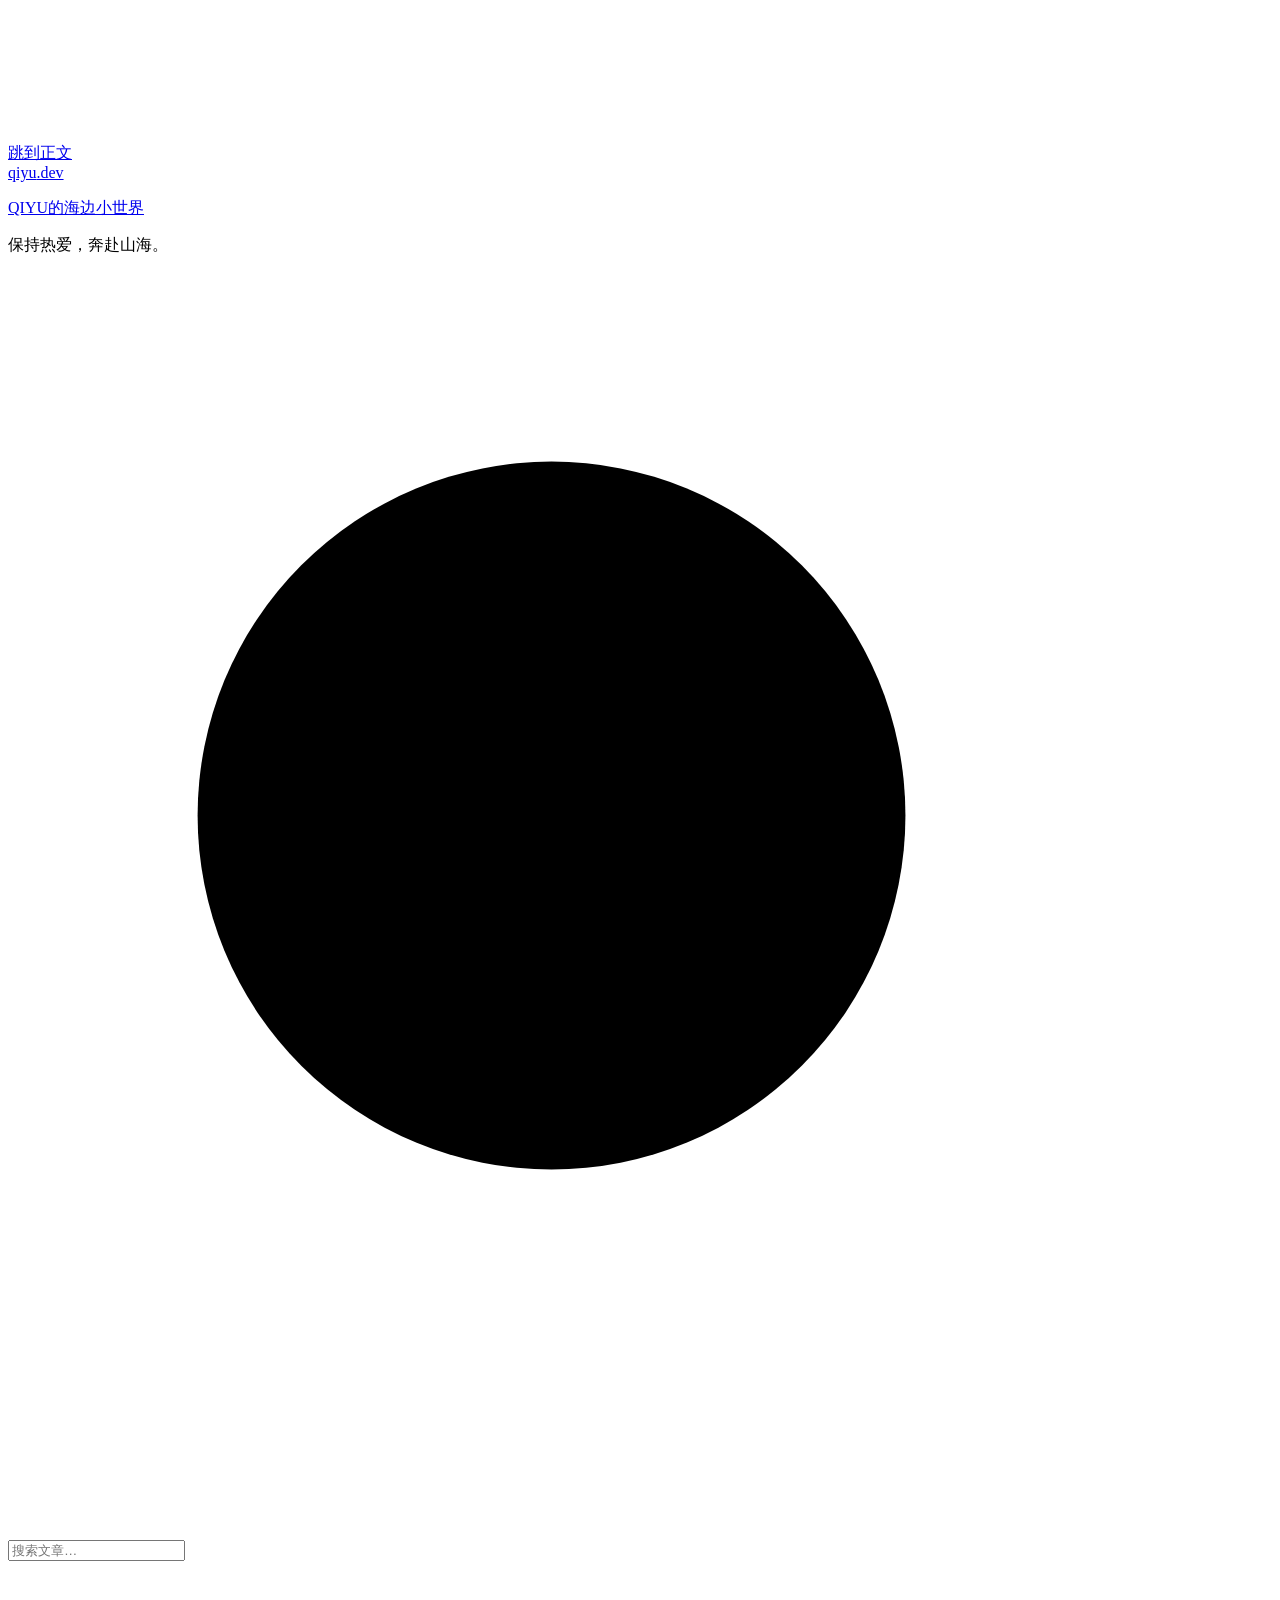
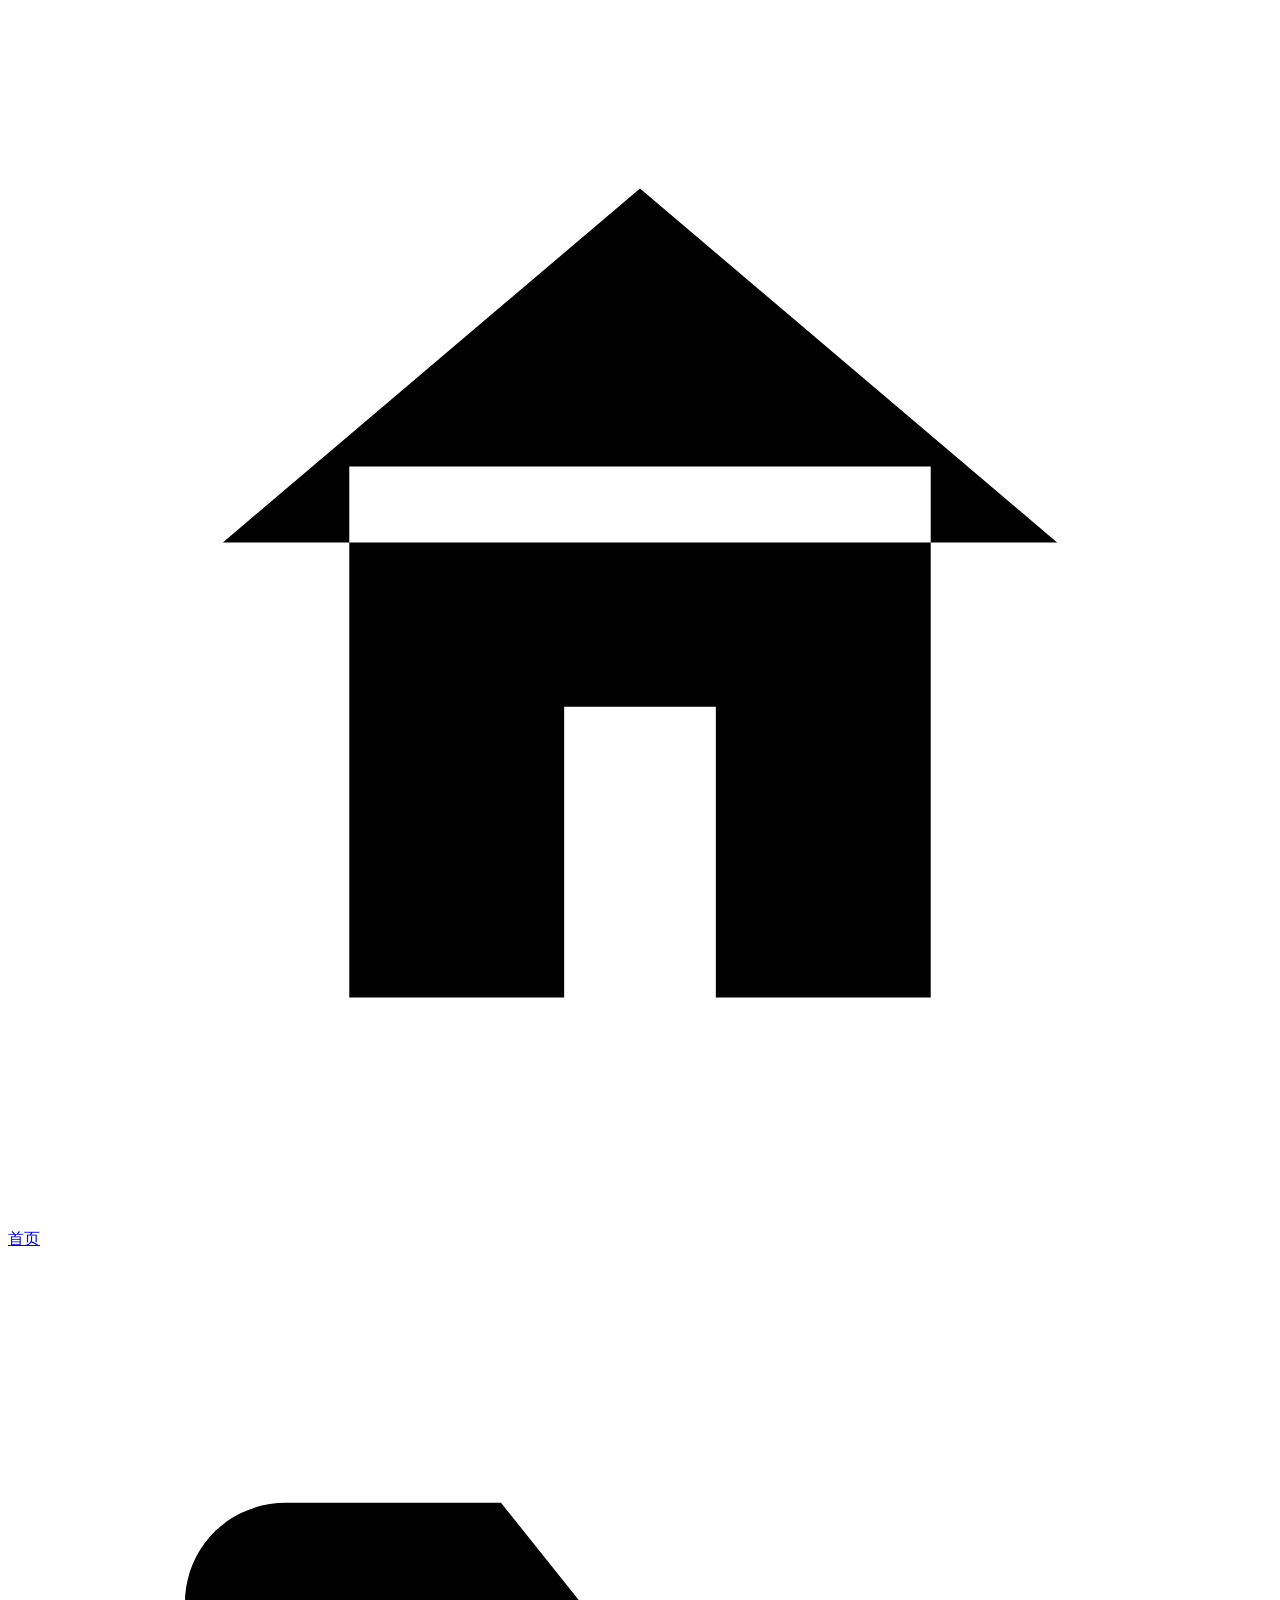
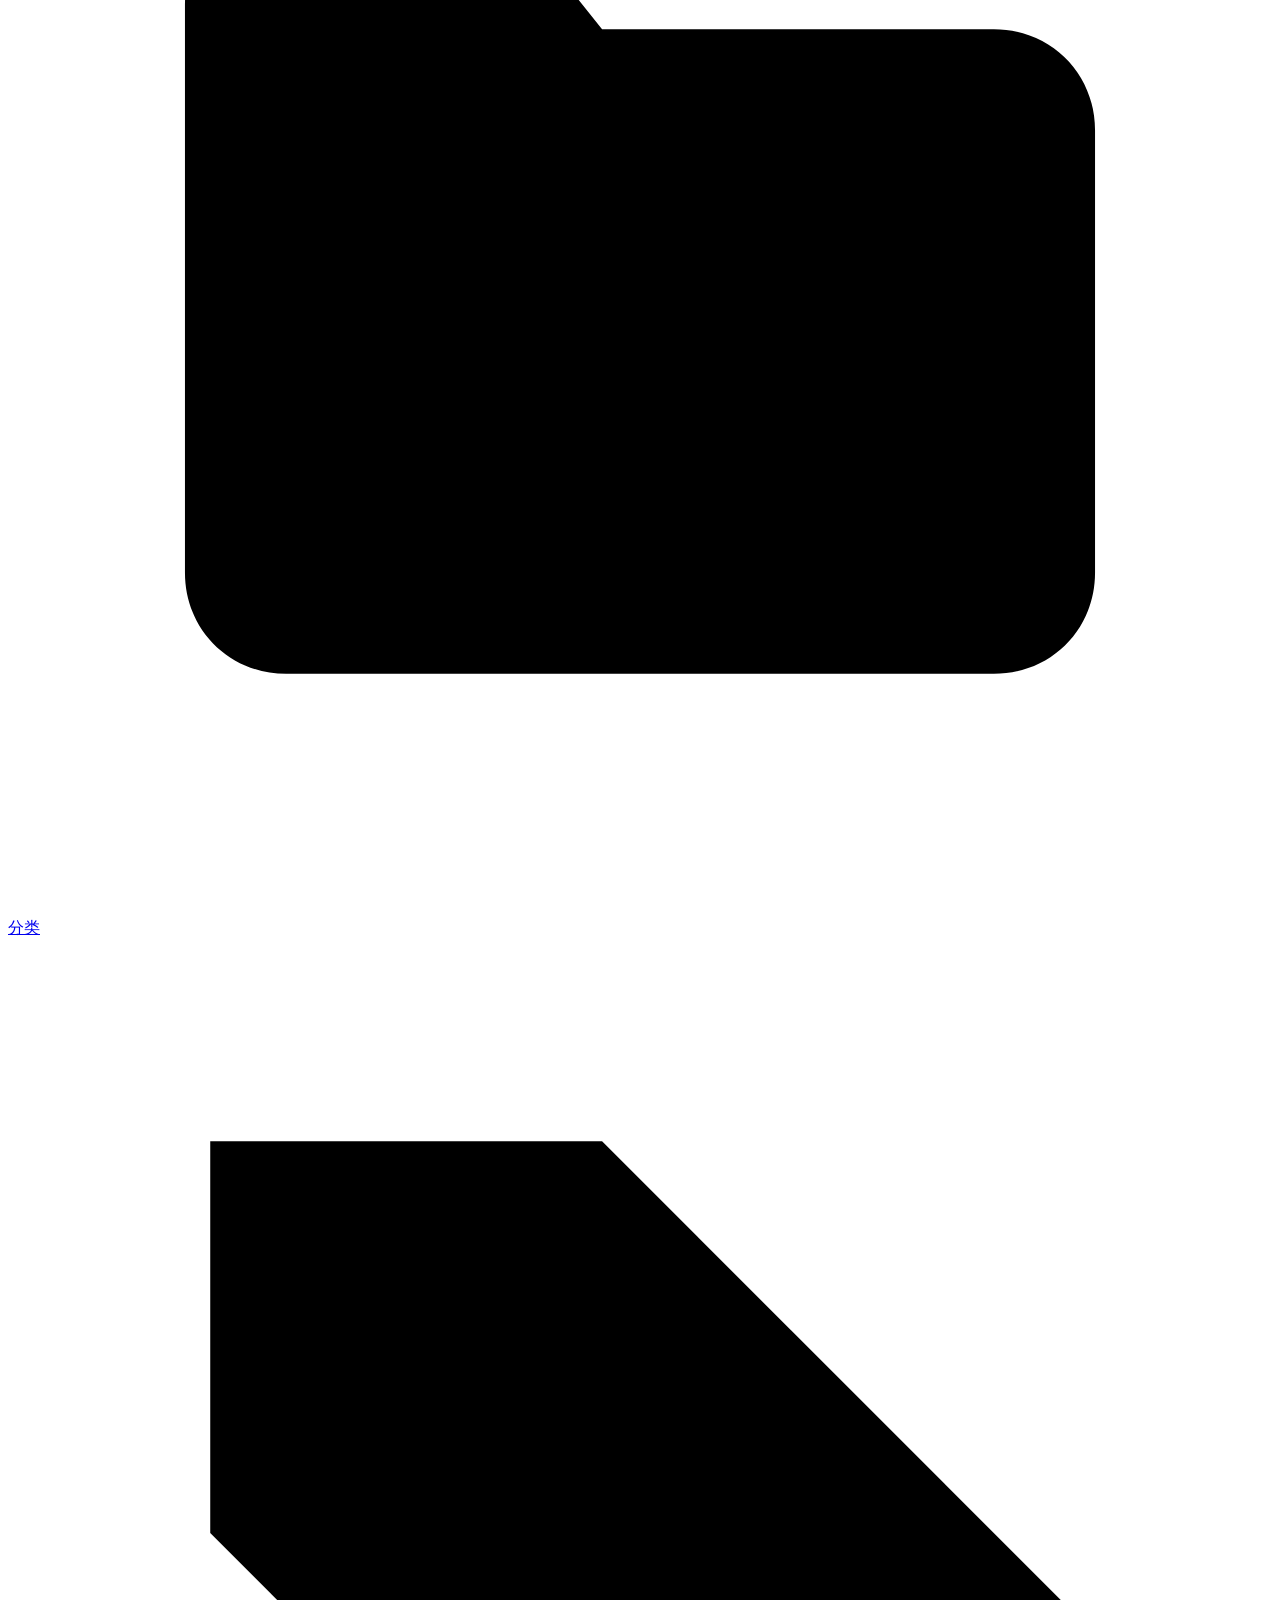
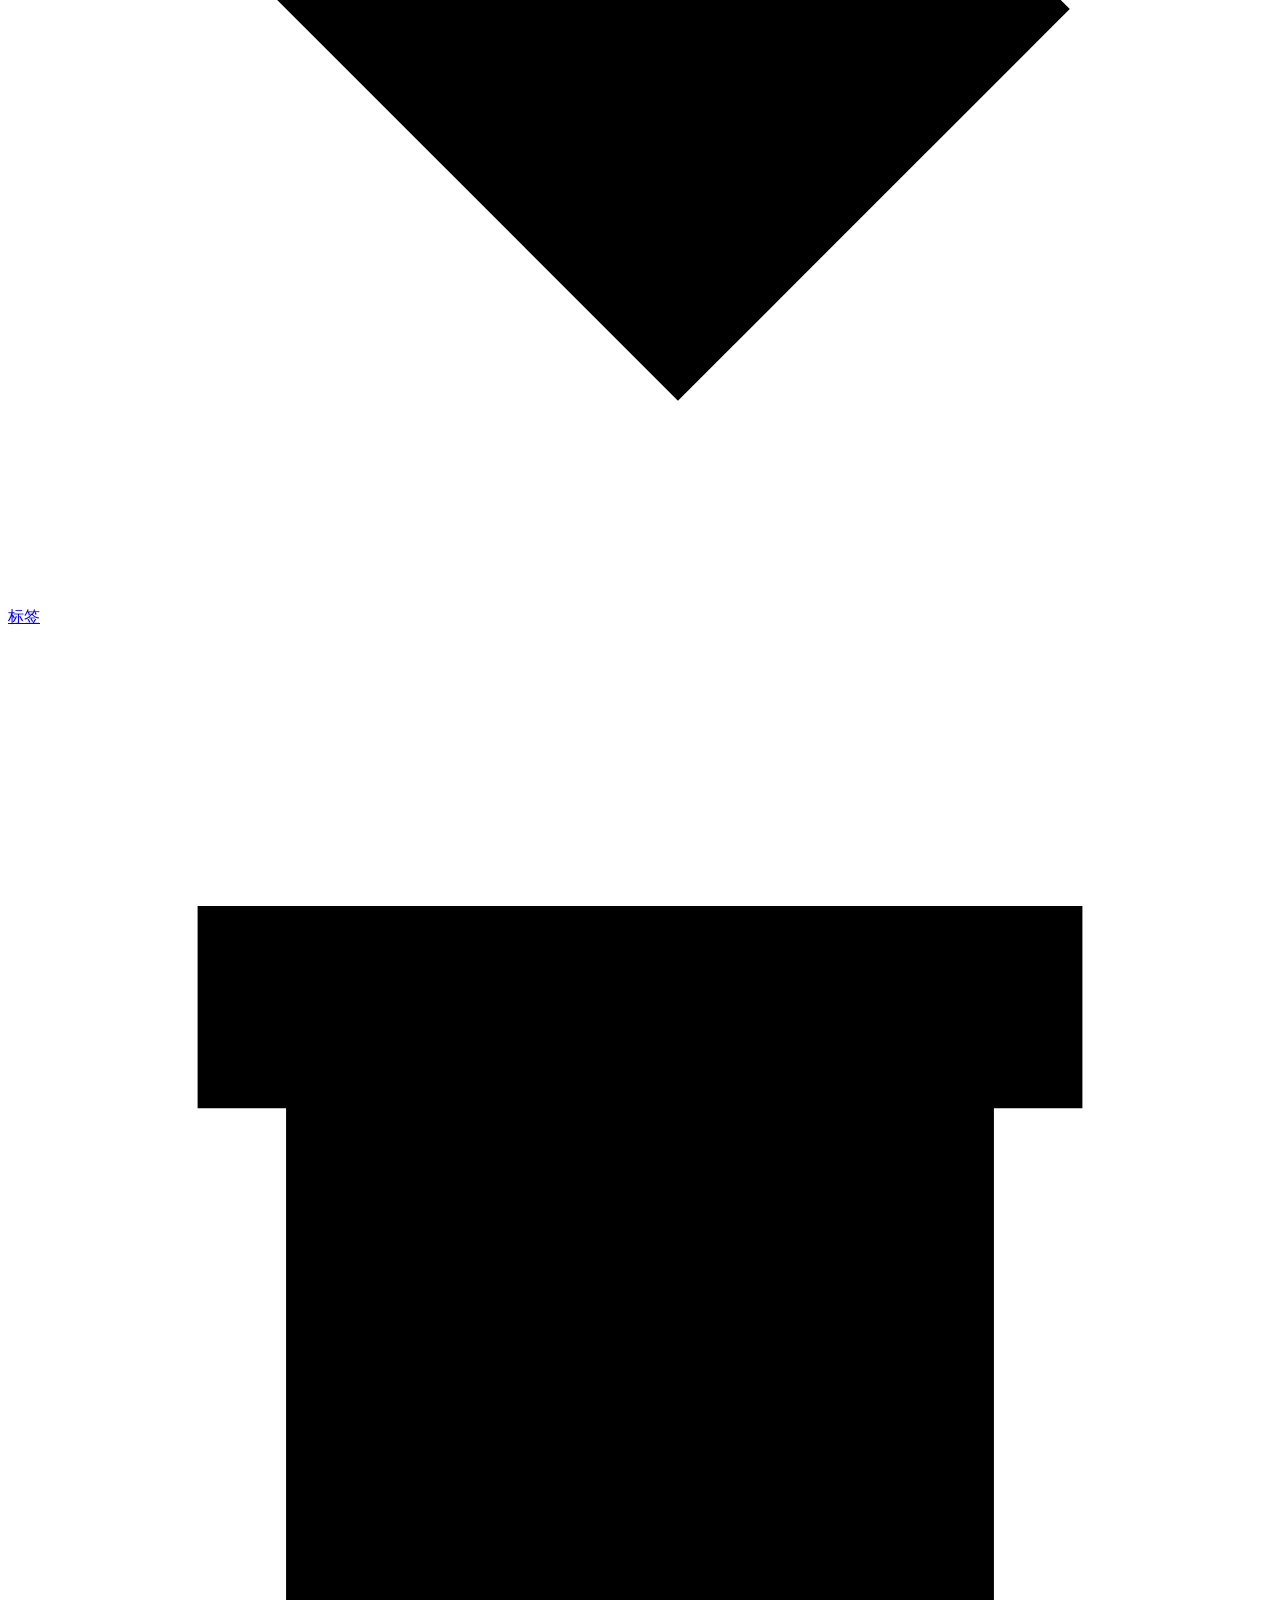
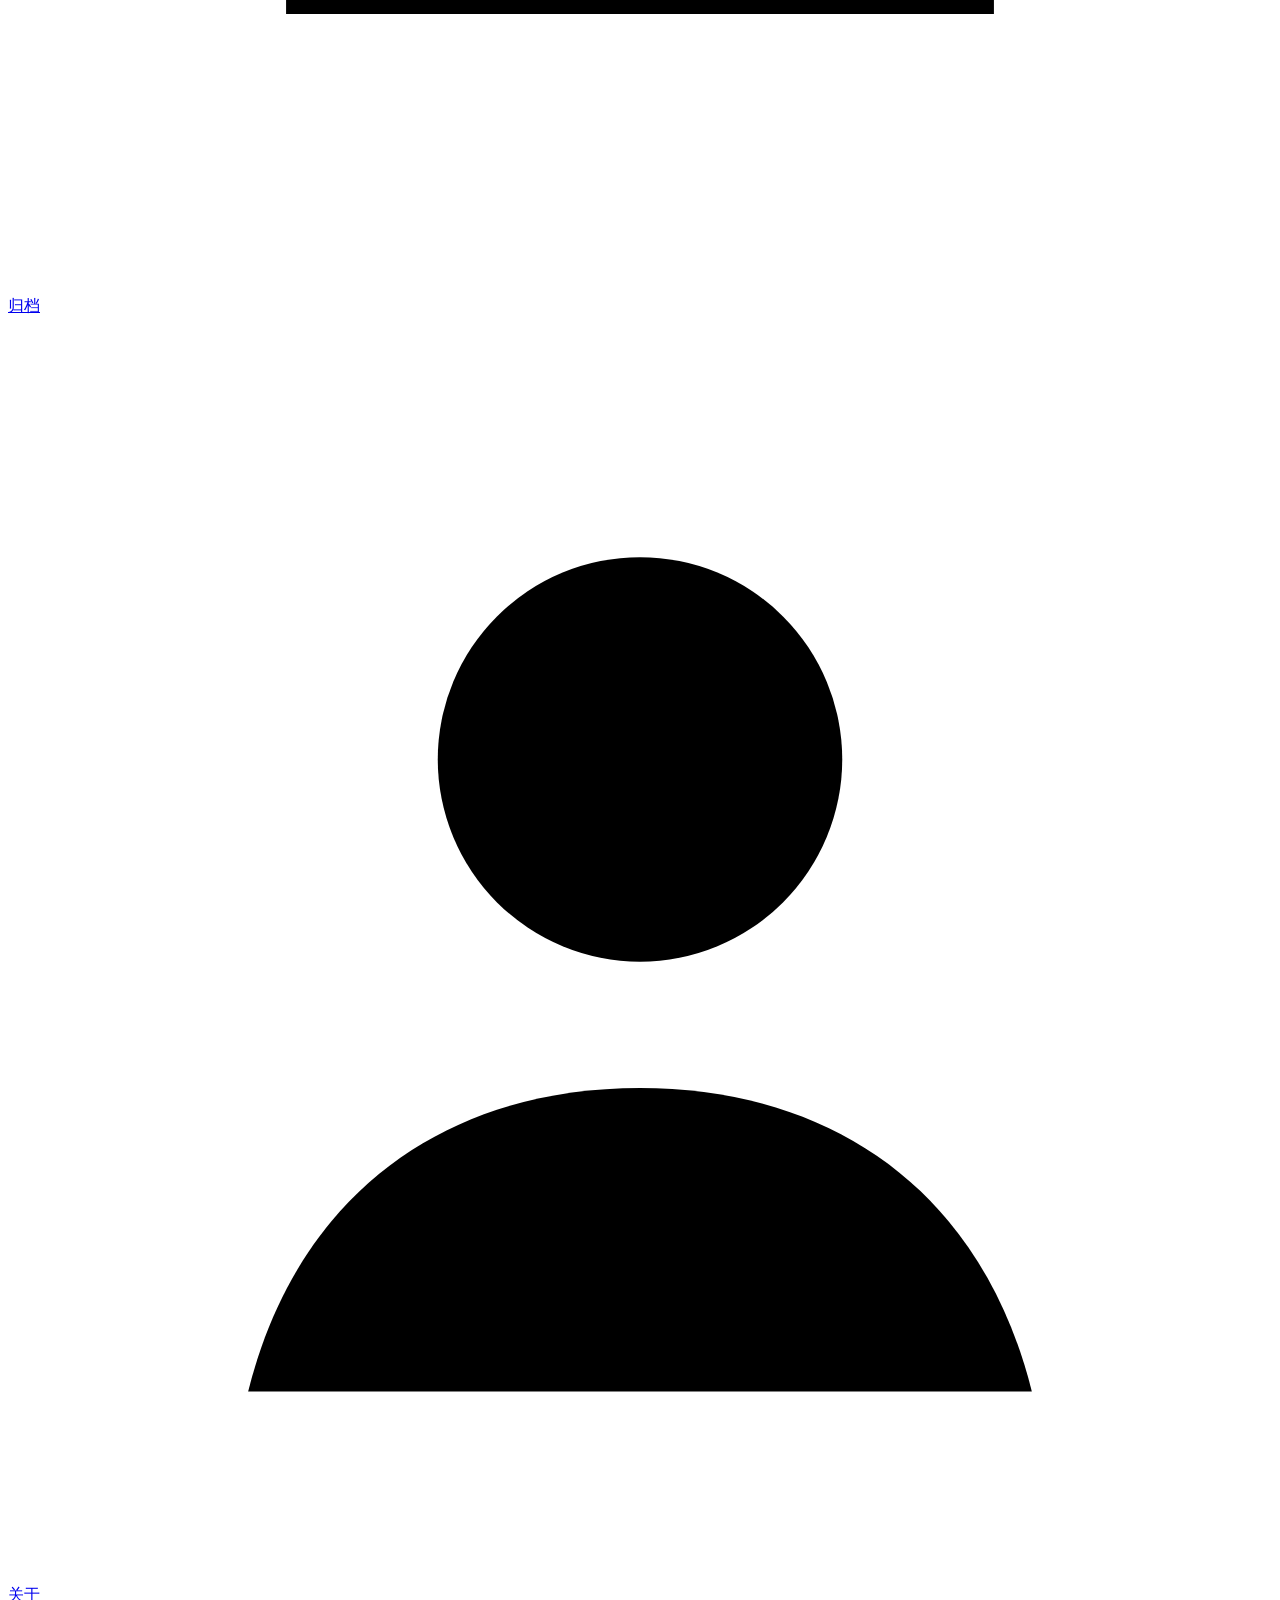
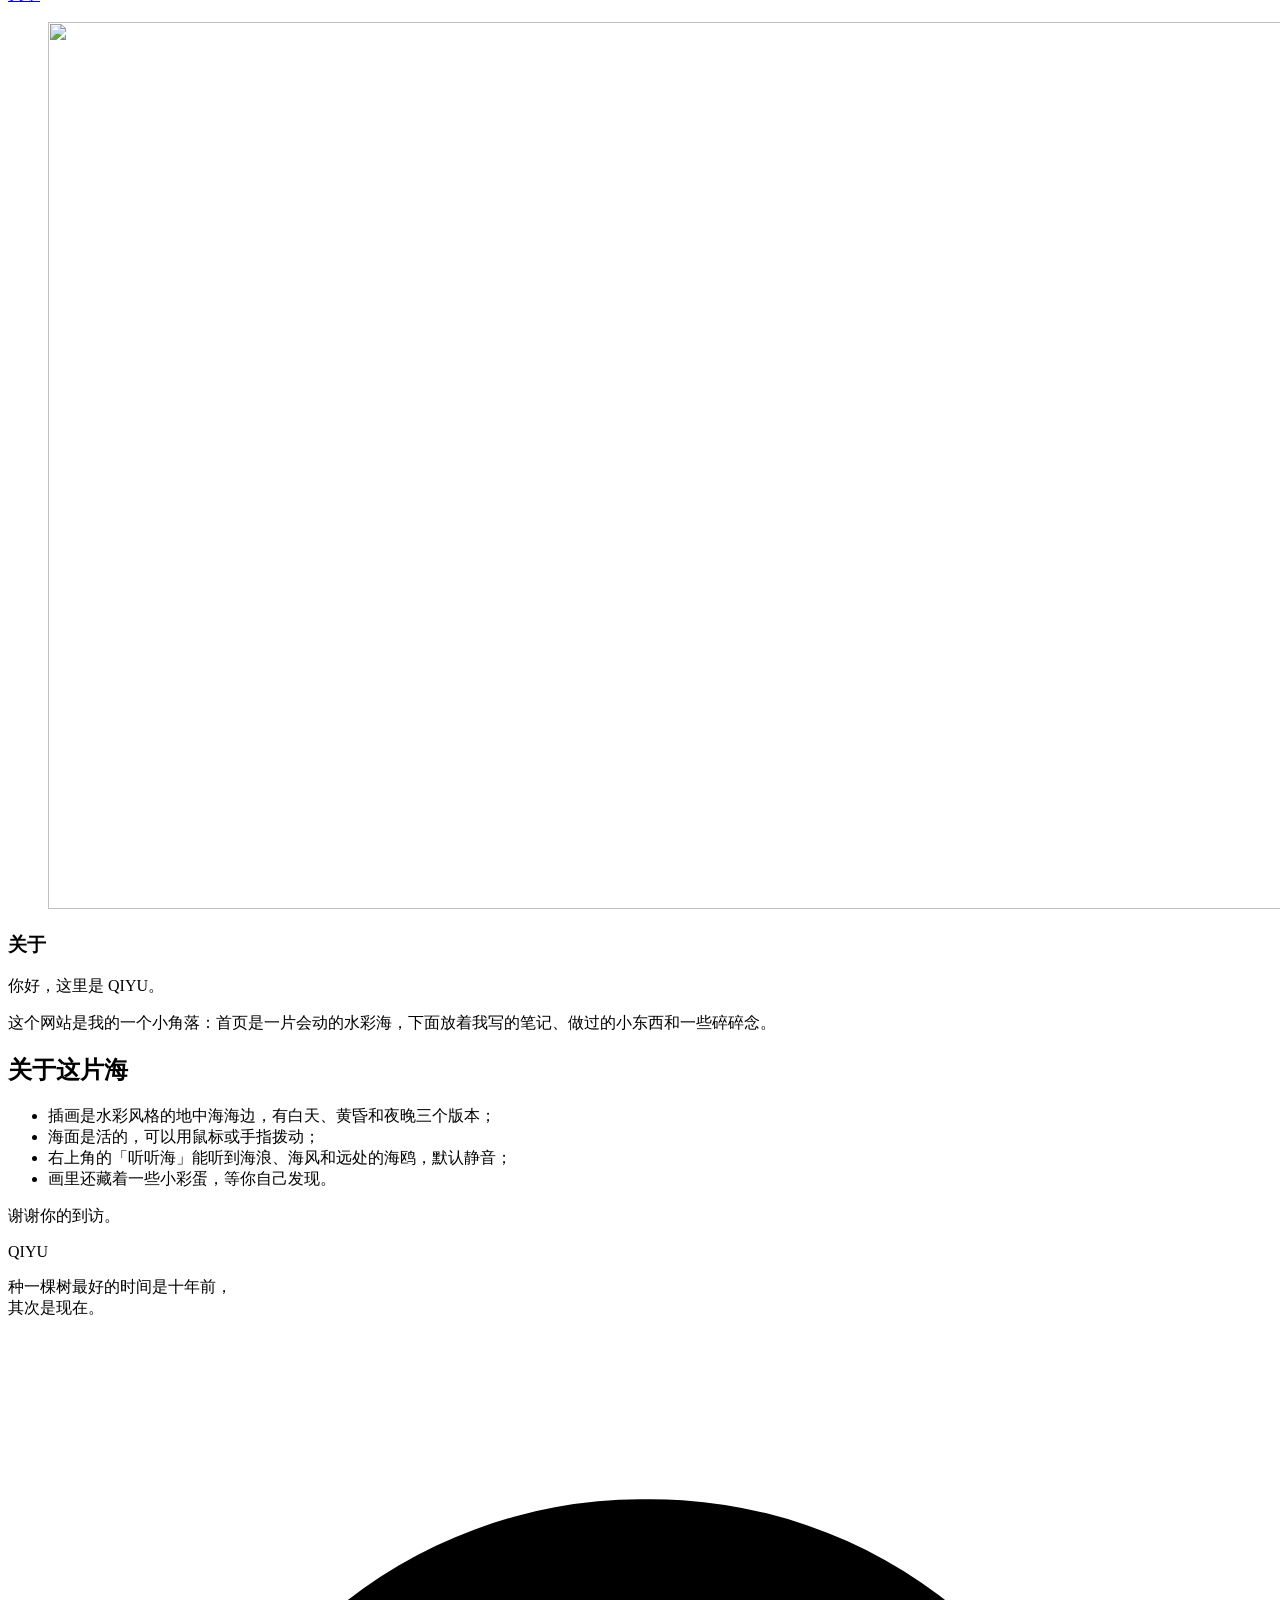
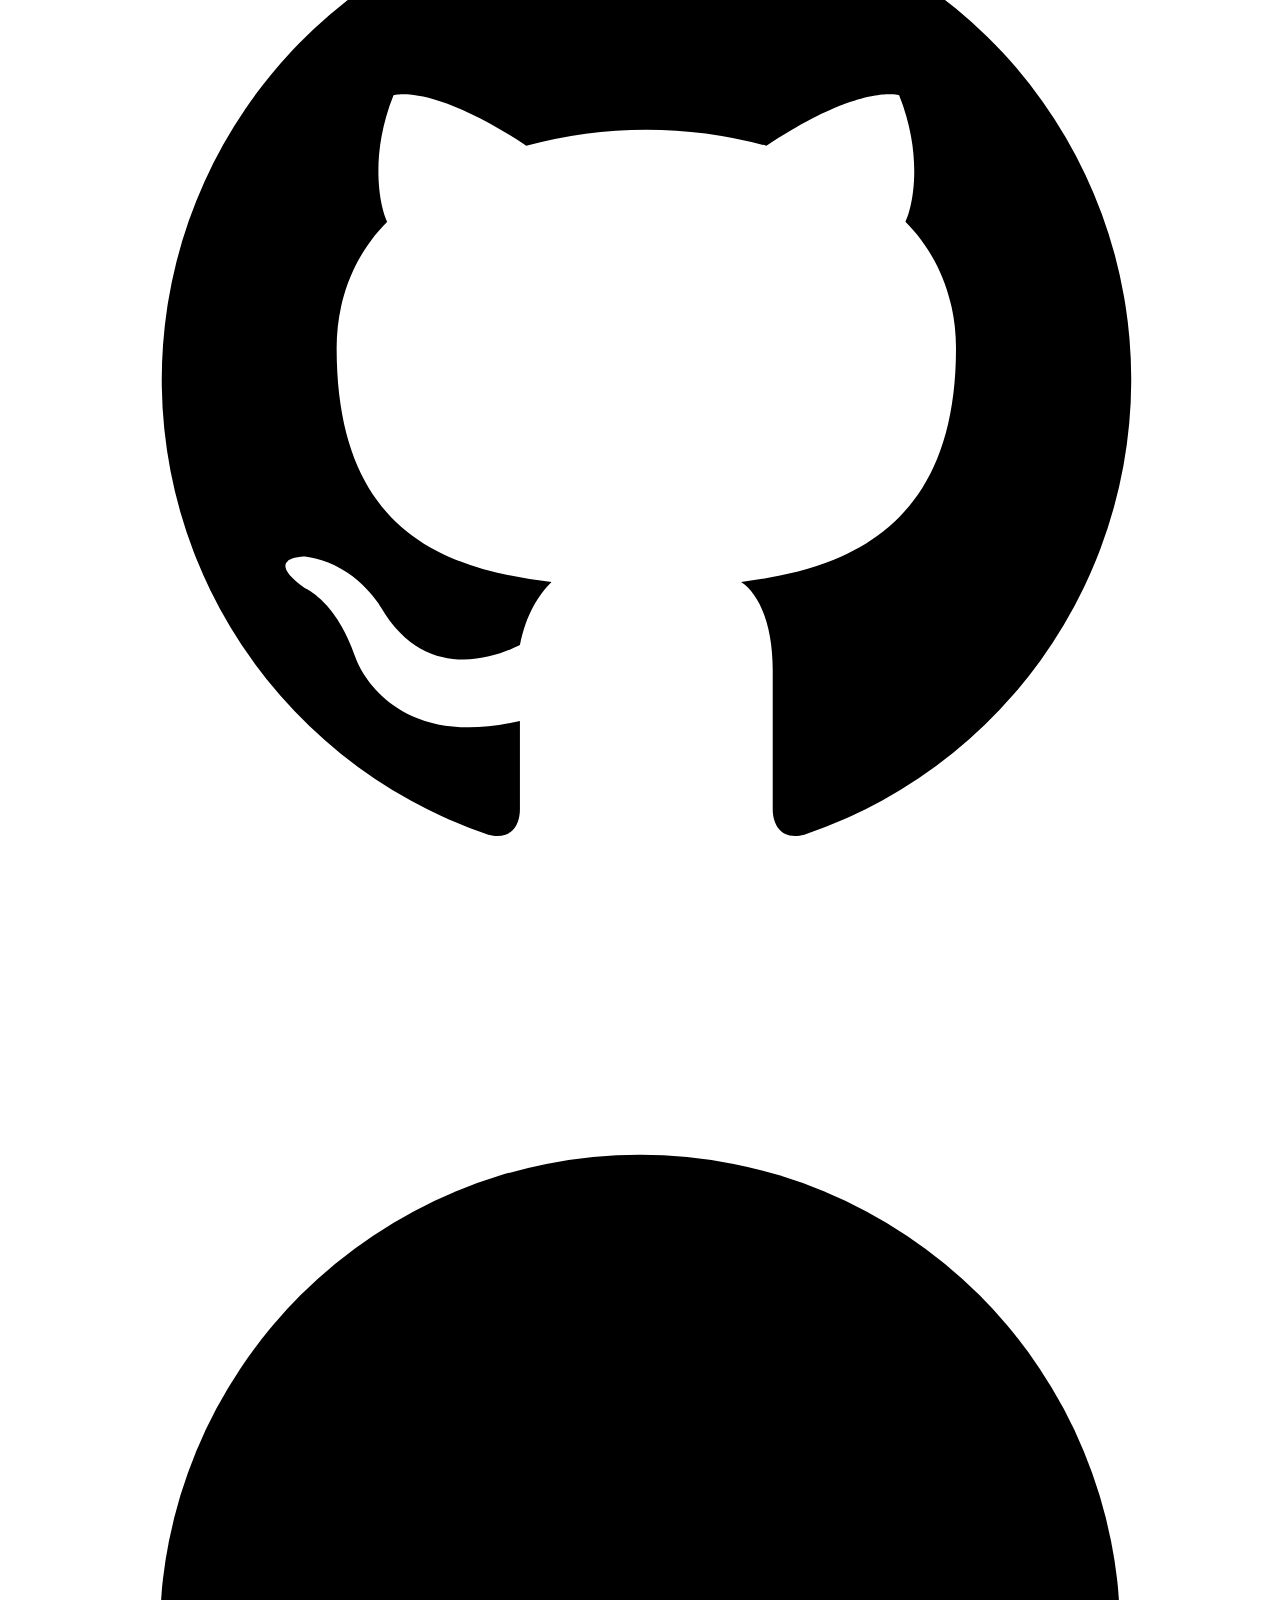
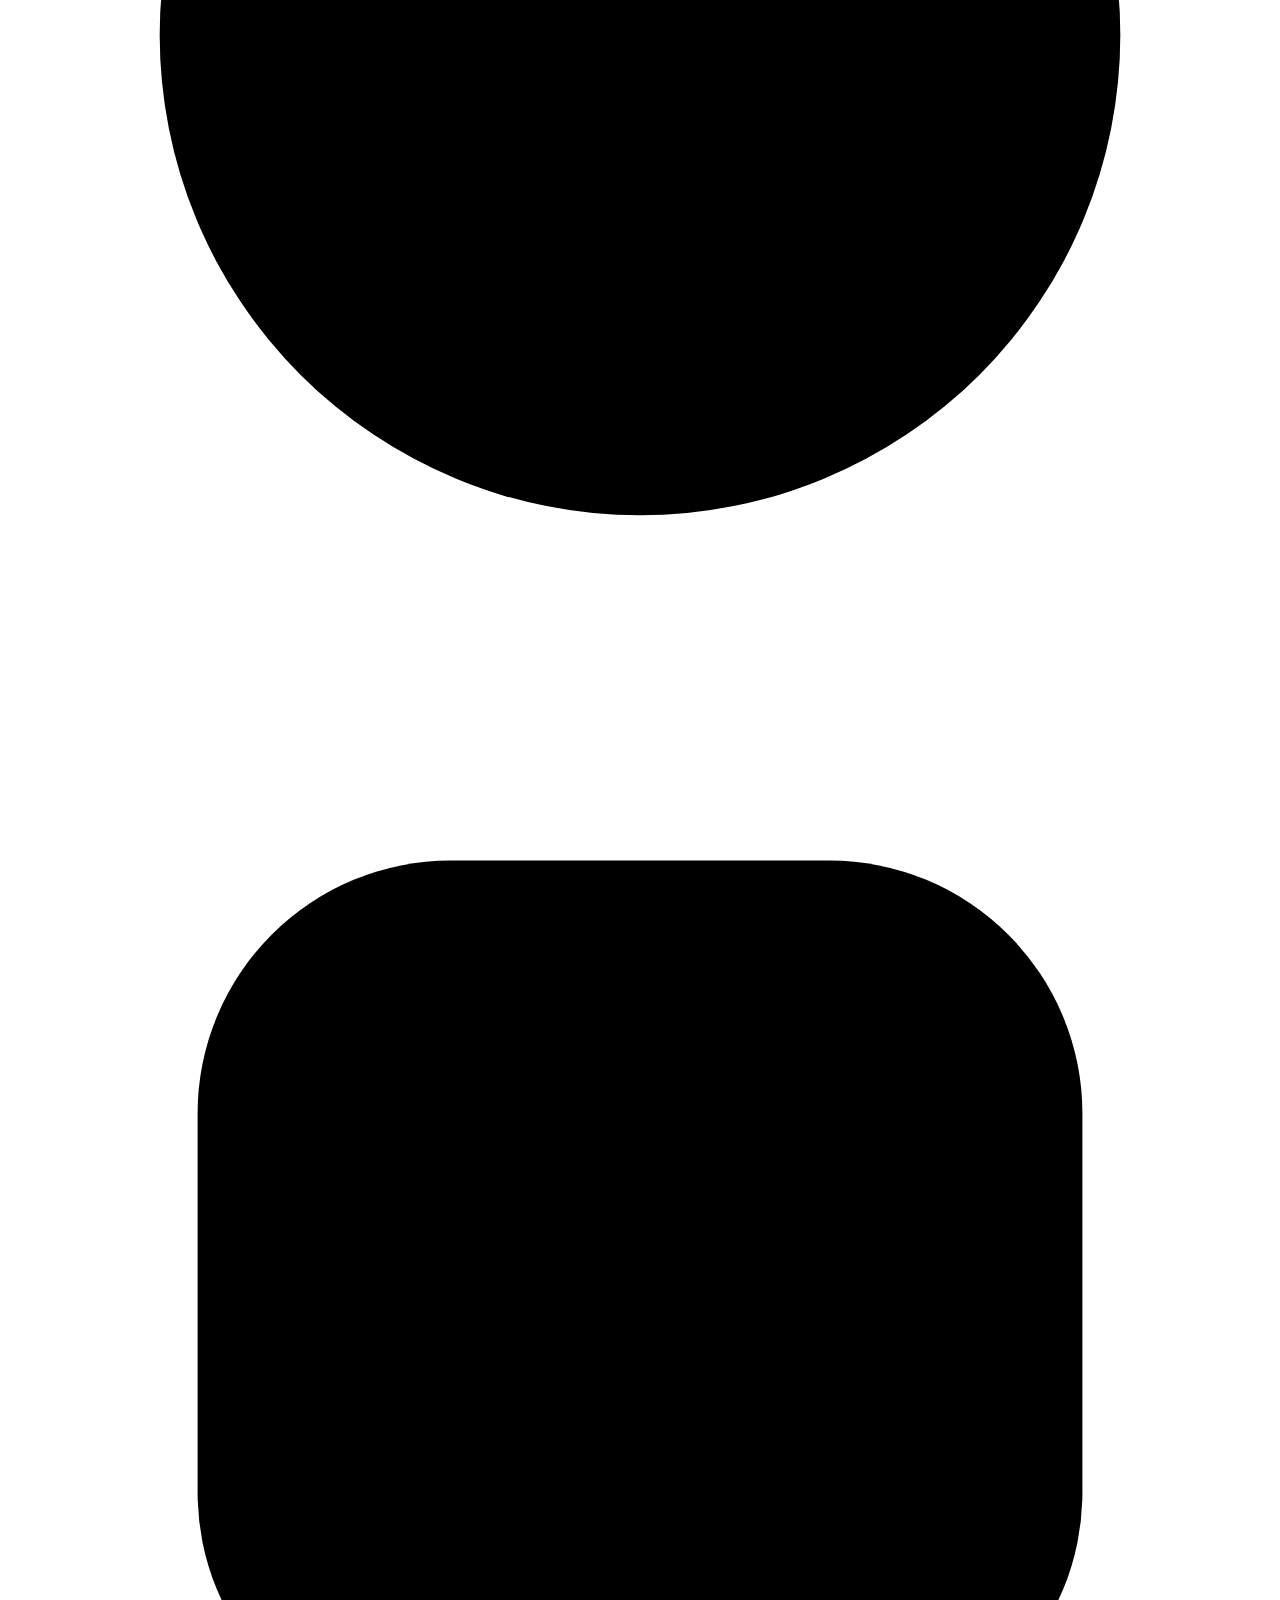
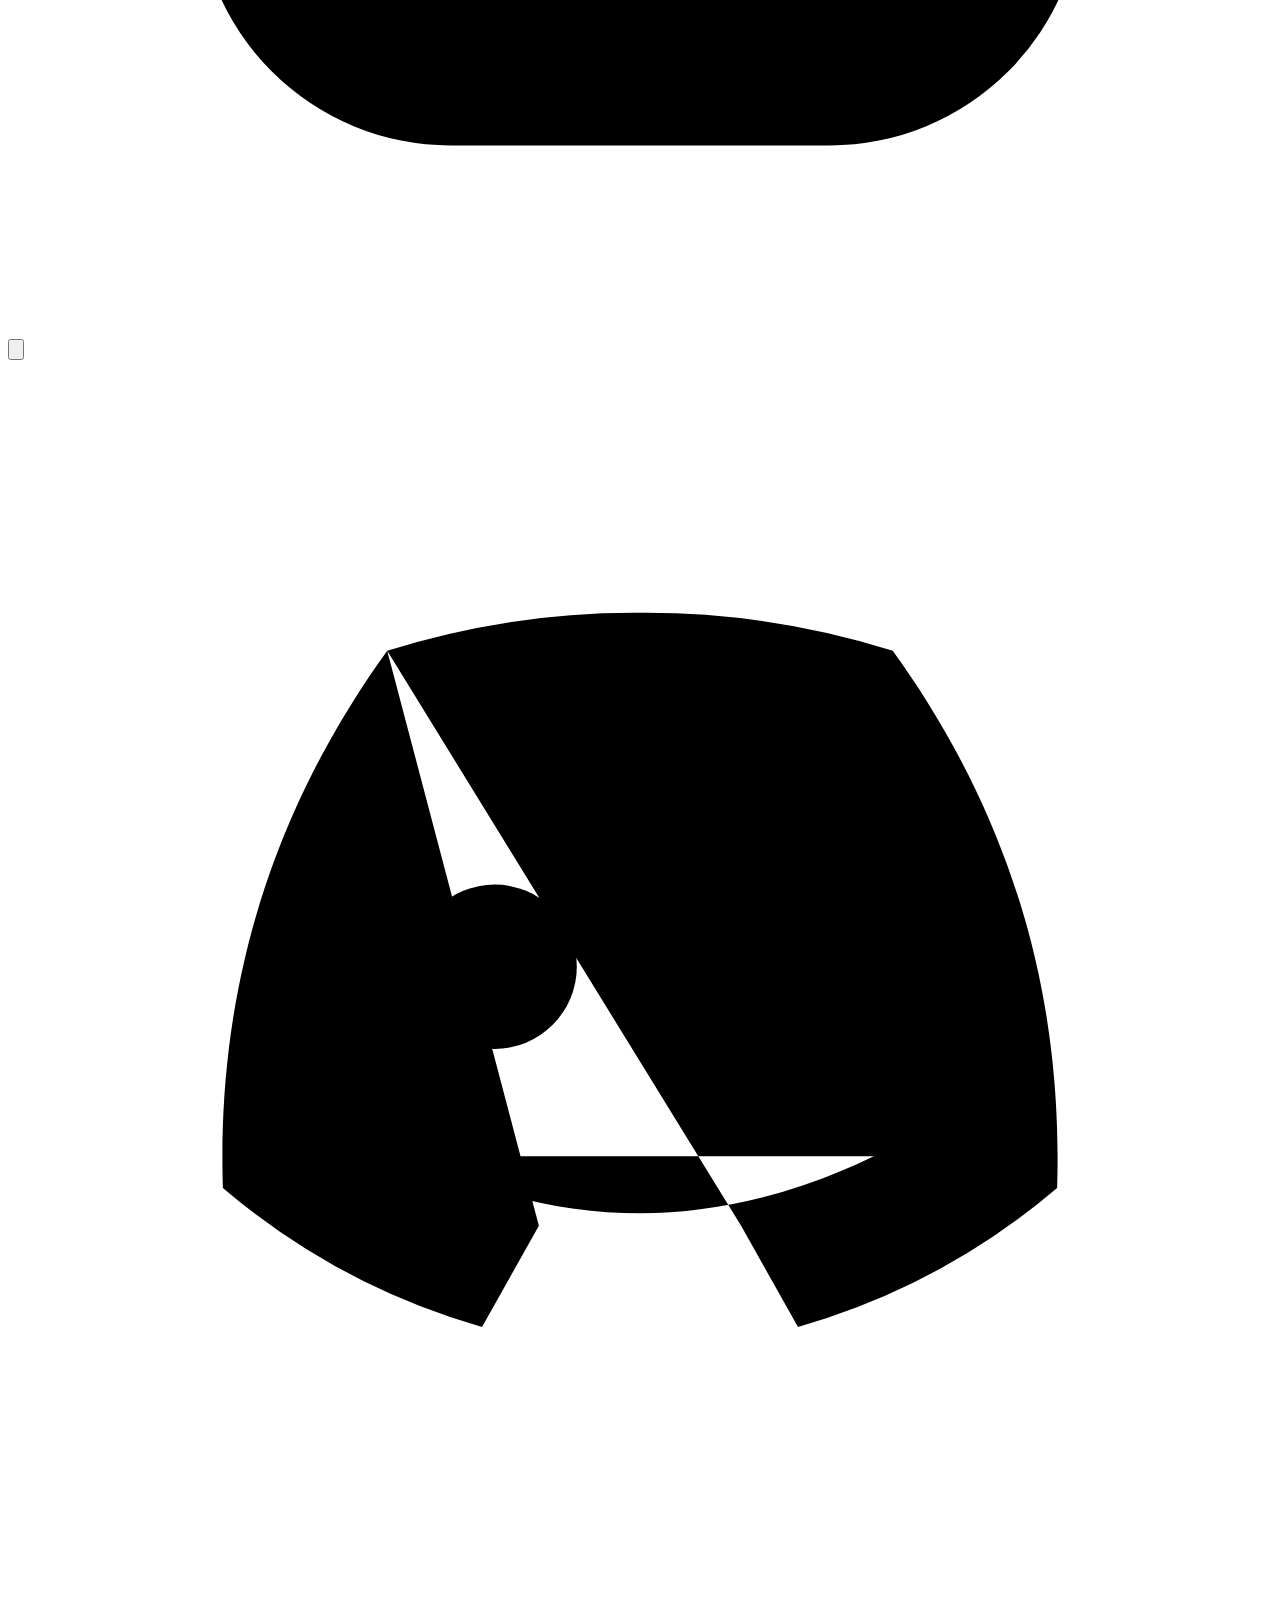
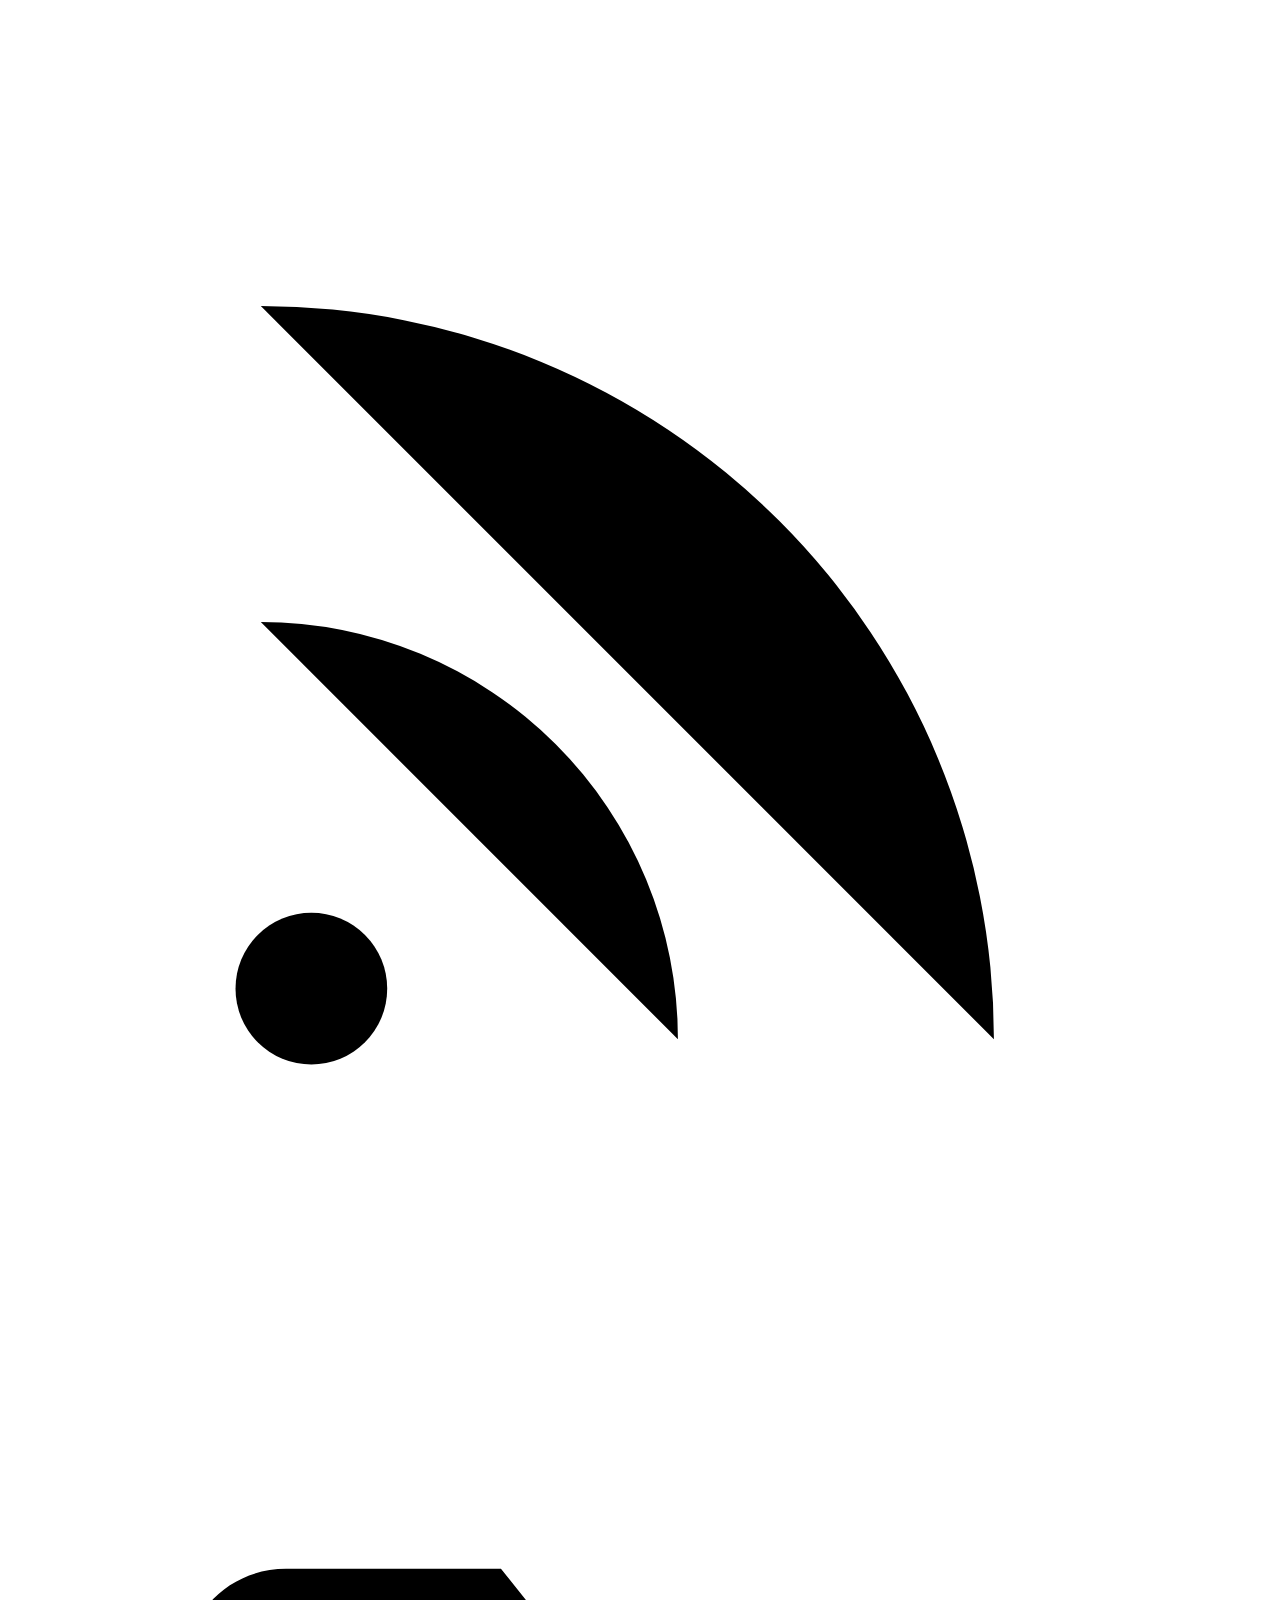
==== commit 031e4303: "Add share cards and a Discord link" ====
--- a/site/about/index.html
+++ b/site/about/index.html
@@ -5,7 +5,18 @@
   <meta name="viewport" content="width=device-width, initial-scale=1">
   <meta name="theme-color" content="#fbf7ec">
   <meta name="description" content="关于 QIYU 和这片海。">
-  <title>关于 · QIYU的海边小世界</title>
+  <title>关于 · QIYU</title>
+  <link rel="canonical" href="https://qiyu.dev/about/">
+  <meta property="og:type" content="website">
+  <meta property="og:site_name" content="QIYU的海边小世界">
+  <meta property="og:locale" content="zh_CN">
+  <meta property="og:title" content="关于 · QIYU的海边小世界">
+  <meta property="og:description" content="关于 QIYU 和这片海。">
+  <meta property="og:url" content="https://qiyu.dev/about/">
+  <meta property="og:image" content="https://qiyu.dev/assets/share/qiyu-share.jpg">
+  <meta property="og:image:width" content="1200">
+  <meta property="og:image:height" content="630">
+  <meta name="twitter:card" content="summary_large_image">
   <link rel="icon" href="/favicon.svg" type="image/svg+xml">
   <link rel="stylesheet" href="/styles.css">
   <link rel="preload" href="/assets/fonts/title-font.woff" as="font" type="font/woff" crossorigin>
@@ -116,6 +127,7 @@
             <a href="https://steamcommunity.com/profiles/76561199012940151/" target="_blank" rel="noopener" aria-label="Steam"><svg viewBox="0 0 20 20" aria-hidden="true"><circle cx="10" cy="10" r="7.6"/><circle cx="12.8" cy="7.6" r="2.4"/><circle cx="7.2" cy="12.6" r="1.7"/><path d="m8.5 11.5 2.6-2.3M2.6 11.4l3.3 1.3"/></svg></a>
             <a href="https://www.instagram.com/yuqi3896/" target="_blank" rel="noopener" aria-label="Instagram"><svg viewBox="0 0 20 20" aria-hidden="true"><rect x="3" y="3" width="14" height="14" rx="4"/><circle cx="10" cy="10" r="3.2"/><circle cx="14.2" cy="5.8" r=".7"/></svg></a>
             <button class="profile-qq" type="button" data-qq="1245161080" aria-label="QQ：1245161080，点一下复制" title="QQ：1245161080"><svg viewBox="0 0 20 20" aria-hidden="true"><path d="M10 2.8c-2.7 0-4.4 2.1-4.4 4.8v1.2c-.9 1-1.6 2.4-1.6 3.6 0 .7.3.9.7.6l.8-.7c.3 1.1 1 2 1.9 2.6-.9.3-1.6.8-1.6 1.2 0 .6 1.5.9 3.2.9h2c1.7 0 3.2-.3 3.2-.9 0-.4-.7-.9-1.6-1.2.9-.6 1.6-1.5 1.9-2.6l.8.7c.4.3.7.1.7-.6 0-1.2-.7-2.6-1.6-3.6V7.6c0-2.7-1.7-4.8-4.4-4.8Z"/></svg><span class="qq-toast" role="status" aria-live="polite"></span></button>
+            <a href="https://discord.com/users/1544787621585227916" target="_blank" rel="noopener" aria-label="Discord"><svg viewBox="0 0 20 20" aria-hidden="true"><path d="M6 4.6A13 13 0 0 1 10 4a13 13 0 0 1 4 .6c1.8 2.5 2.7 5.3 2.6 8.5a11 11 0 0 1-4.1 2.2l-.9-1.6M6 4.6C4.2 7.1 3.3 9.9 3.4 13.1a11 11 0 0 0 4.1 2.2l.9-1.6M6.3 12.6c2.5 1.2 4.9 1.2 7.4 0"/><circle cx="7.7" cy="9.6" r="1.3"/><circle cx="12.3" cy="9.6" r="1.3"/></svg></a>
             <a href="/feed.xml" aria-label="RSS 订阅"><svg viewBox="0 0 20 20" aria-hidden="true"><path d="M4 9.4a6.6 6.6 0 0 1 6.6 6.6M4 4.4A11.6 11.6 0 0 1 15.6 16"/><circle cx="4.8" cy="15.2" r="1.2"/></svg></a>
           </p>
         </div>
@@ -140,7 +152,7 @@
     <!-- 页脚海浪：两层半透明水彩浪以不同速度缓缓流动（浪形宽两倍、左右两半相同，循环时没有接缝），向下渐渐淡回纸面；
          帆船在前层浪上摇着慢慢漂，浪尖偶尔闪一点光，海鸥不时飞过。开启「减少动态效果」时全部静止 -->
     <div class="footer-sea" aria-hidden="true">
-      <img class="decor footer-gull" src="/assets/decor/seagull.png" width="143" height="82" alt="">
+      <img class="decor footer-gull" src="/assets/decor/seagull.png" width="143" height="82" alt="" loading="lazy" decoding="async">
       <svg class="footer-wave footer-wave-back" viewBox="0 0 2880 110" preserveAspectRatio="none">
         <defs>
           <linearGradient id="wave-back" x1="0" y1="0" x2="0" y2="1">
@@ -155,7 +167,7 @@
         <path d="M0 40 C 100.8 40 139.2 16 240 16 C 340.8 16 379.2 40 480 40 C 580.8 40 619.2 16 720 16 C 820.8 16 859.2 40 960 40 C 1060.8 40 1099.2 16 1200 16 C 1300.8 16 1339.2 40 1440 40 C 1540.8 40 1579.2 16 1680 16 C 1780.8 16 1819.2 40 1920 40 C 2020.8 40 2059.2 16 2160 16 C 2260.8 16 2299.2 40 2400 40 C 2500.8 40 2539.2 16 2640 16 C 2740.8 16 2779.2 40 2880 40 V110 H0Z" fill="url(#wave-back)" filter="url(#wash)"/>
         <path d="M0 40 C 100.8 40 139.2 16 240 16 C 340.8 16 379.2 40 480 40 C 580.8 40 619.2 16 720 16 C 820.8 16 859.2 40 960 40 C 1060.8 40 1099.2 16 1200 16 C 1300.8 16 1339.2 40 1440 40 C 1540.8 40 1579.2 16 1680 16 C 1780.8 16 1819.2 40 1920 40 C 2020.8 40 2059.2 16 2160 16 C 2260.8 16 2299.2 40 2400 40 C 2500.8 40 2539.2 16 2640 16 C 2740.8 16 2779.2 40 2880 40" fill="none" stroke="#1f6fa8" stroke-opacity=".12" stroke-width="1.2" filter="url(#wash)"/>
       </svg>
-      <img class="decor decor-boat" src="/assets/decor/sailboat.png" width="107" height="164" alt="">
+      <img class="decor decor-boat" src="/assets/decor/sailboat.png" width="107" height="164" alt="" loading="lazy" decoding="async">
       <svg class="footer-wave footer-wave-front" viewBox="0 0 2880 110" preserveAspectRatio="none">
         <defs>
           <linearGradient id="wave-front" x1="0" y1="0" x2="0" y2="1">
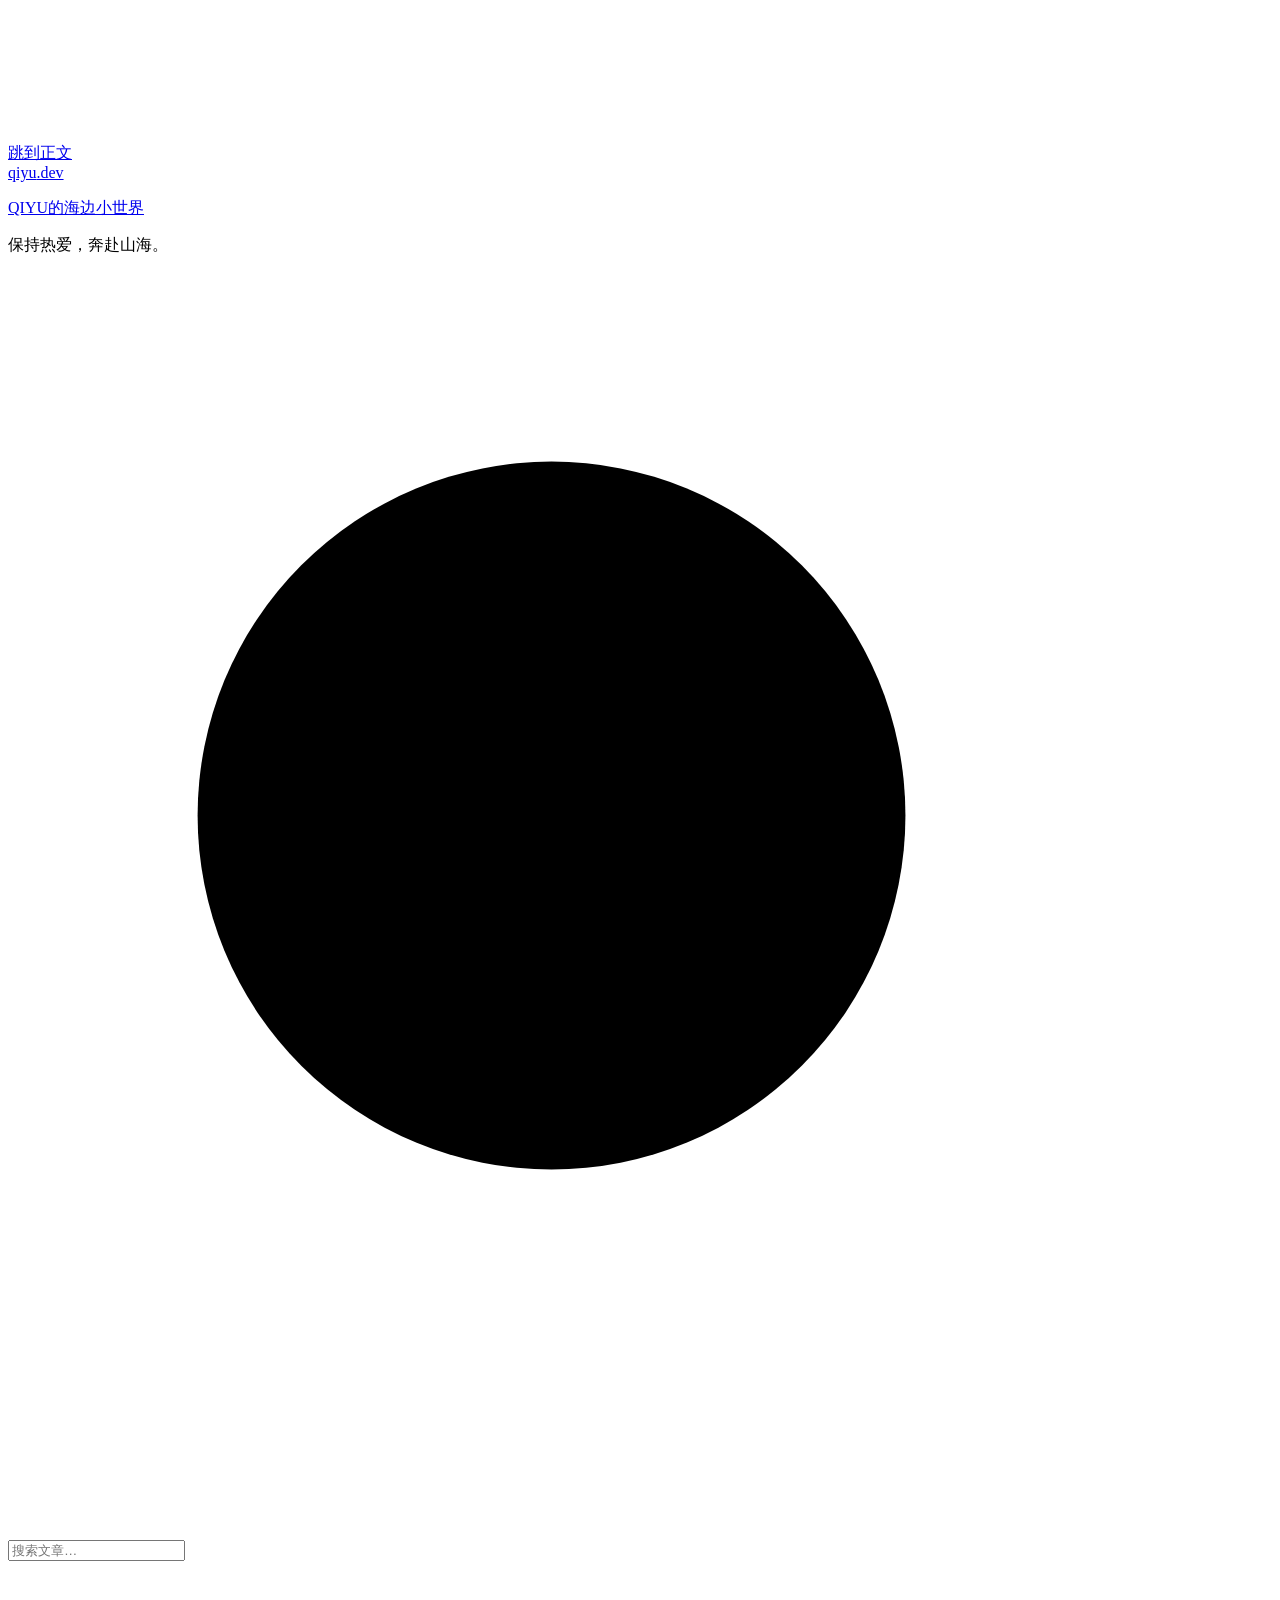
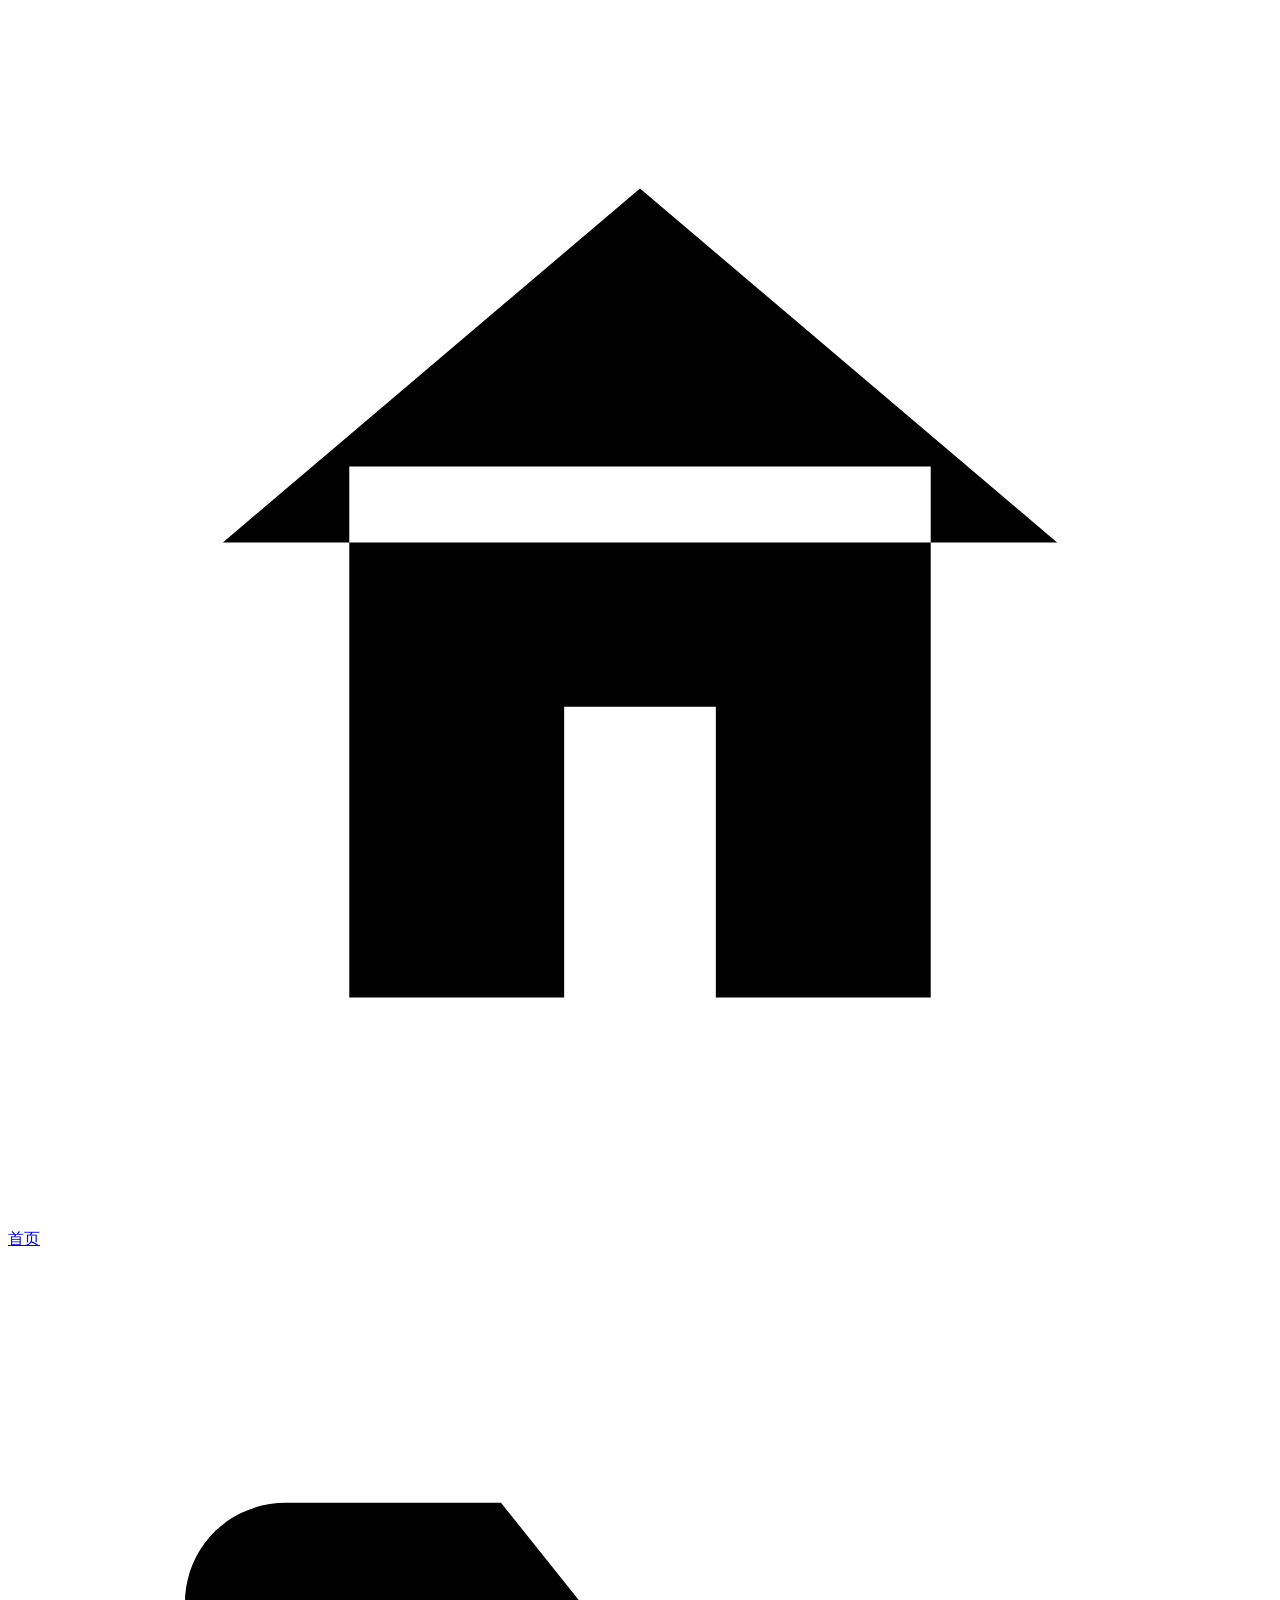
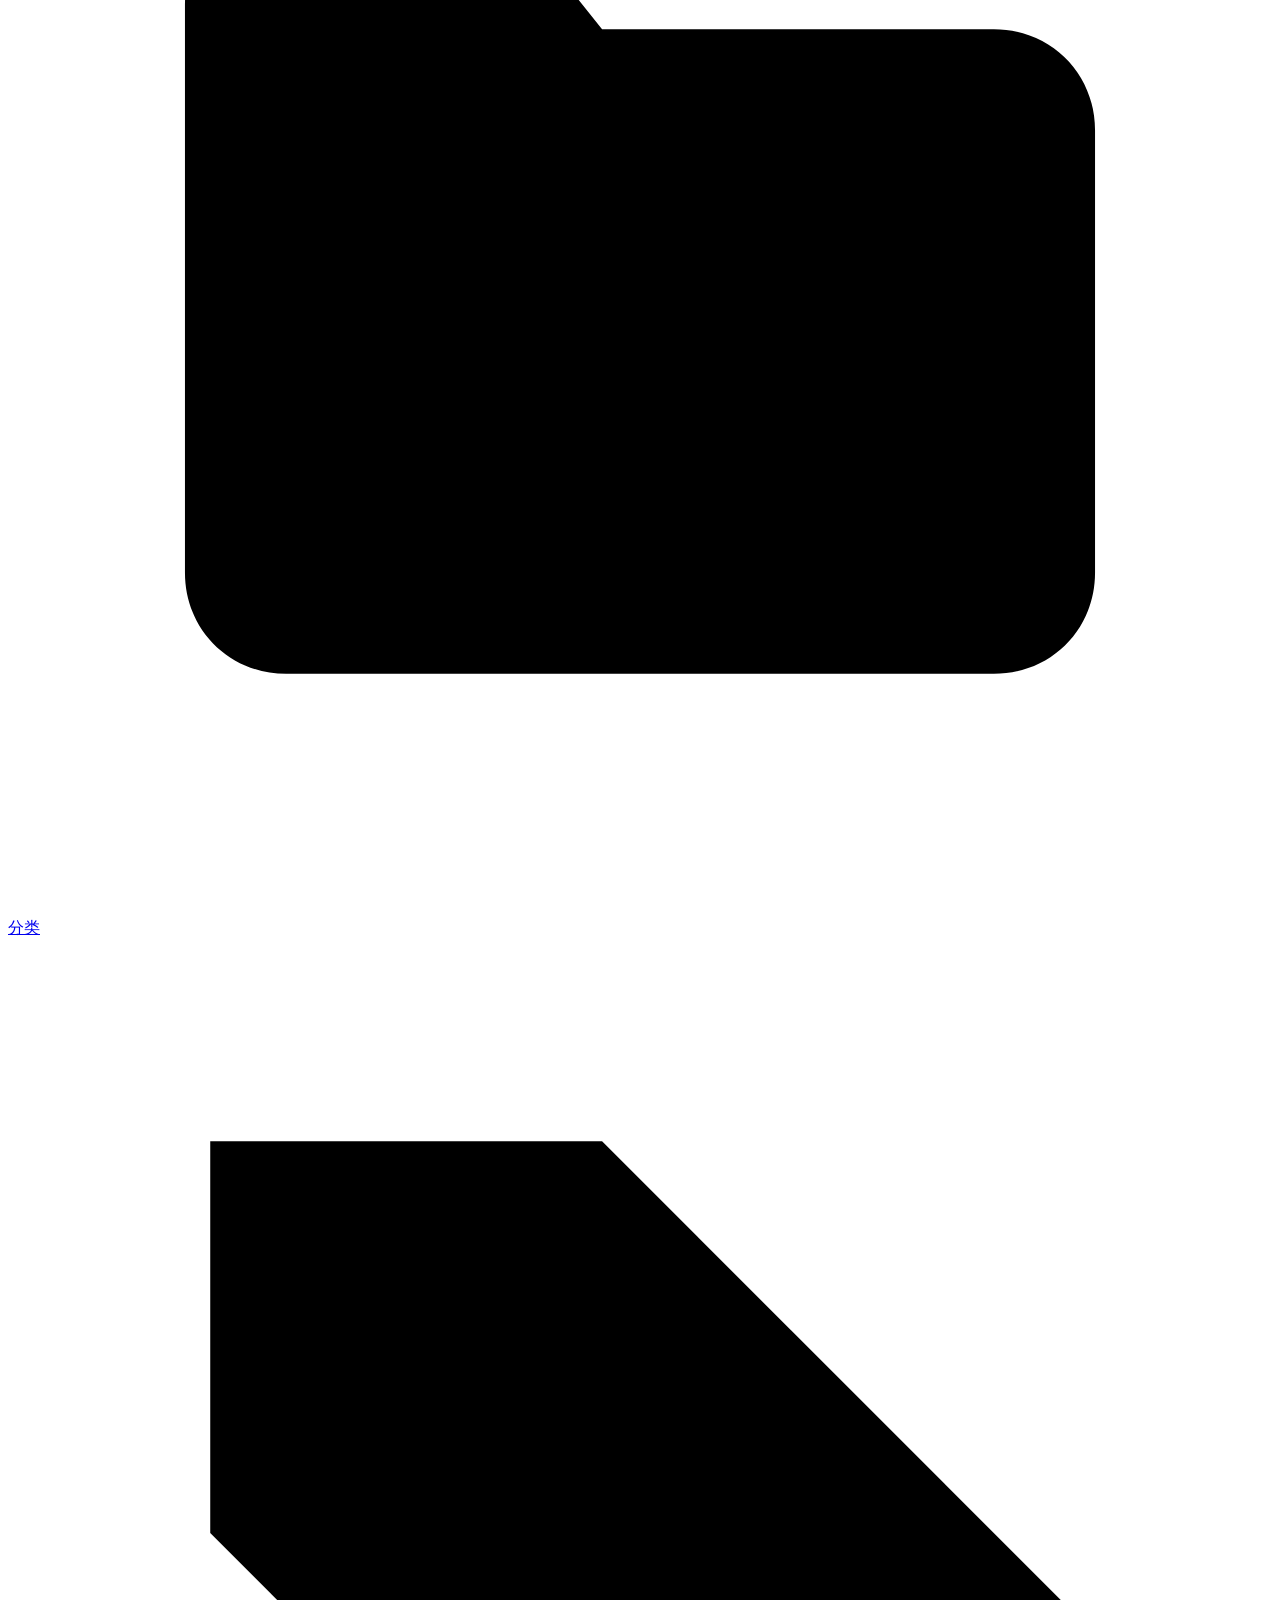
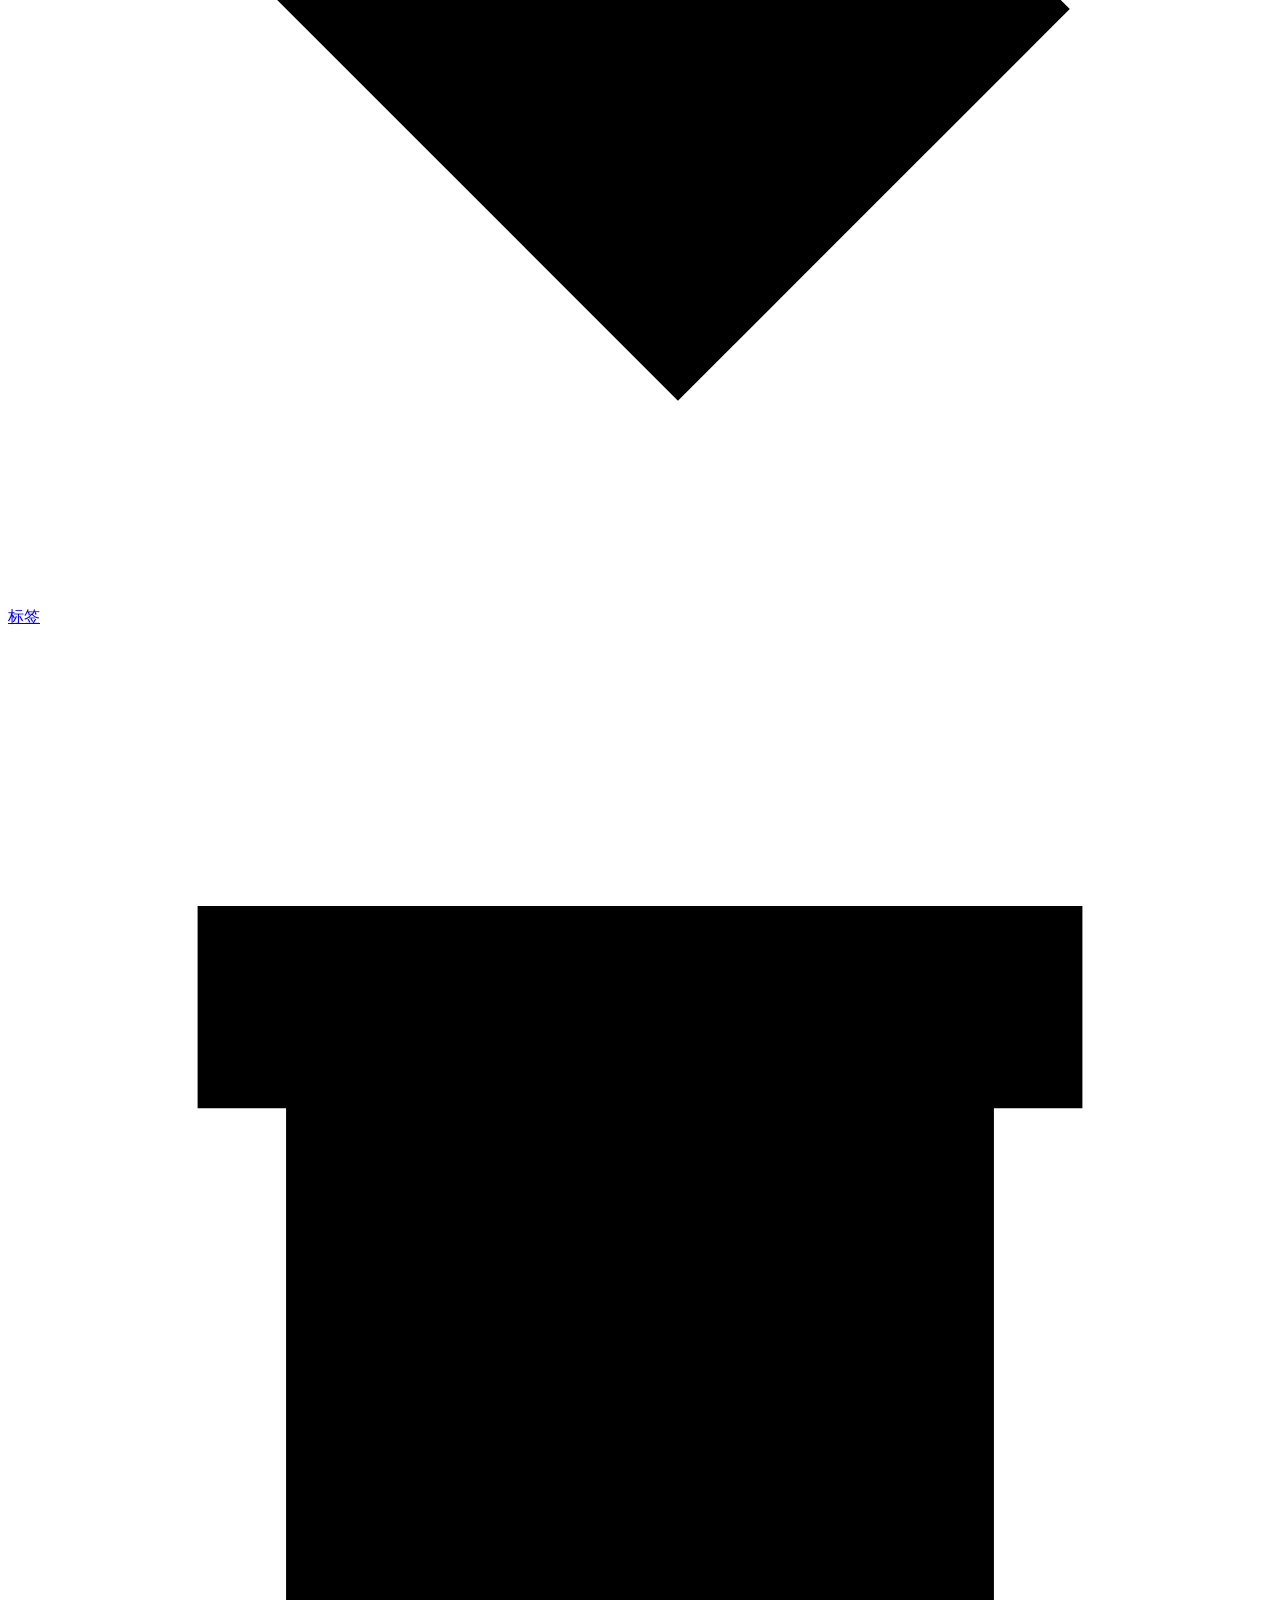
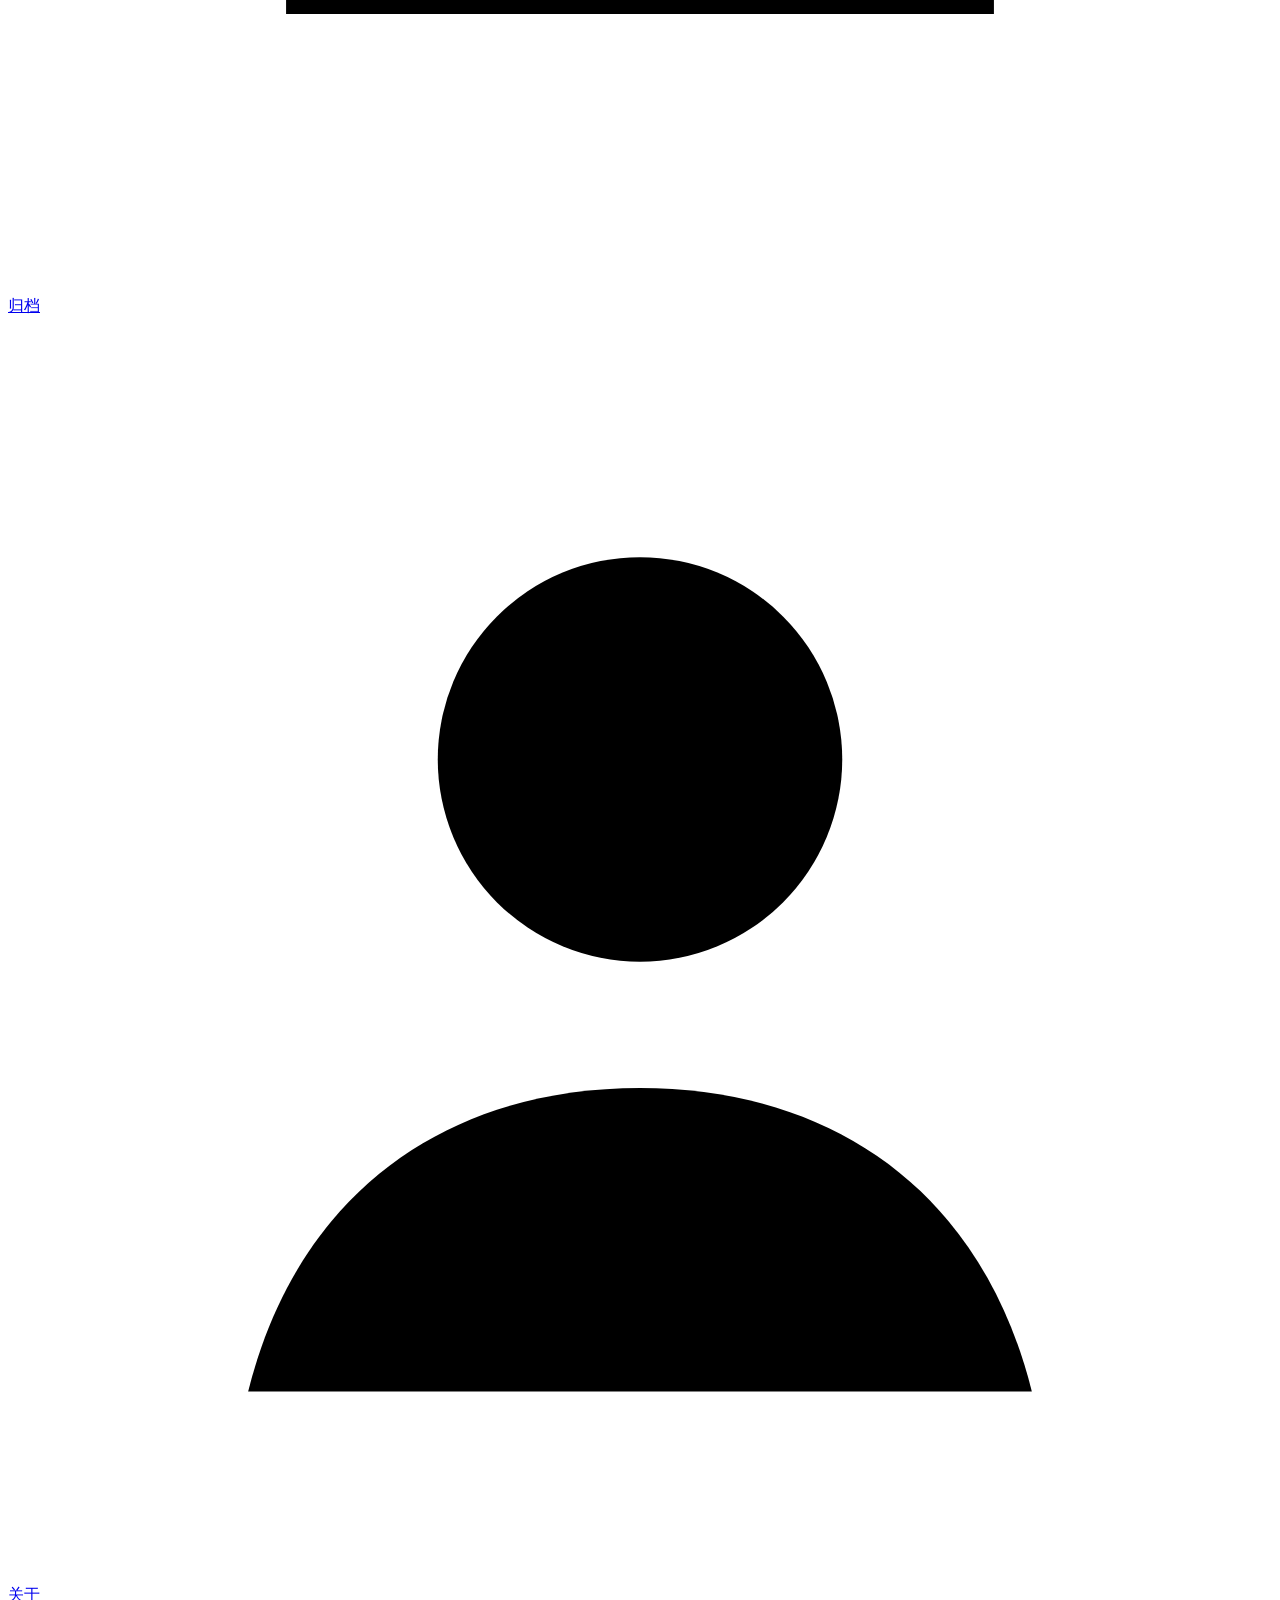
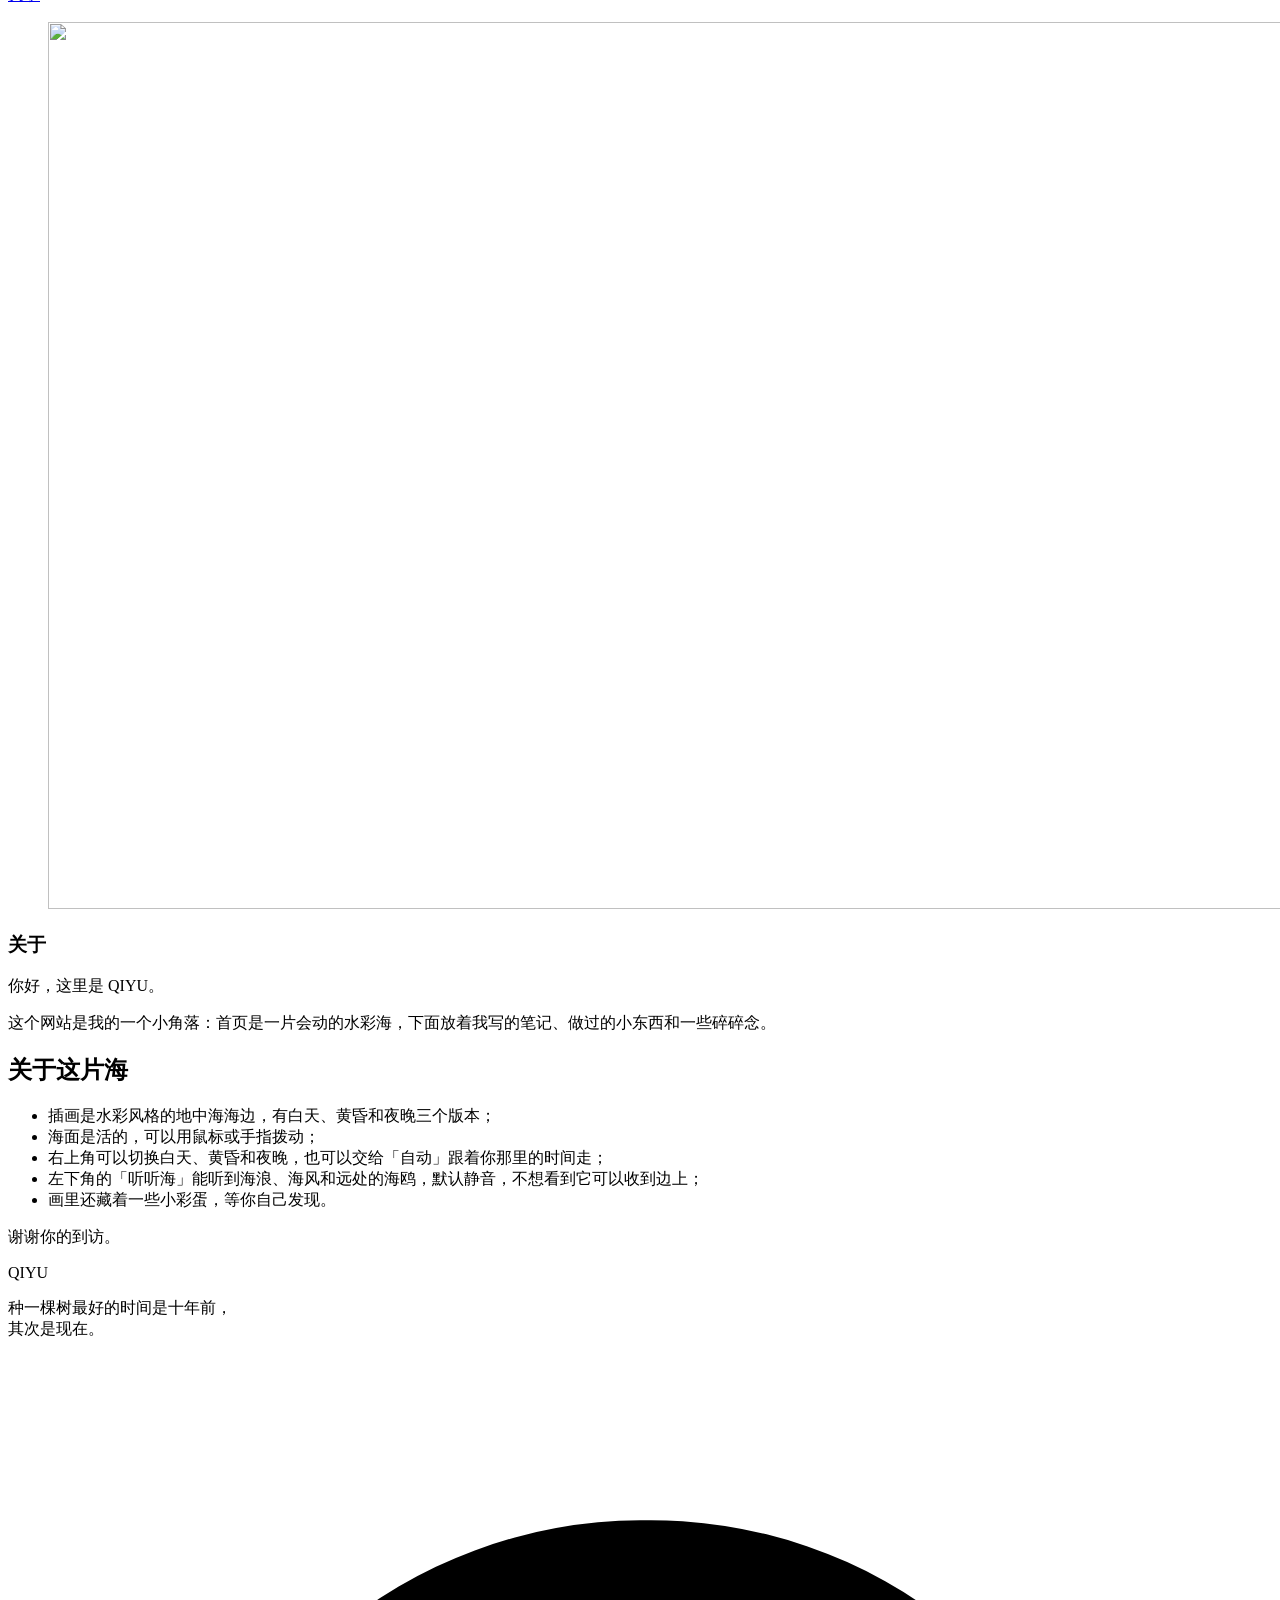
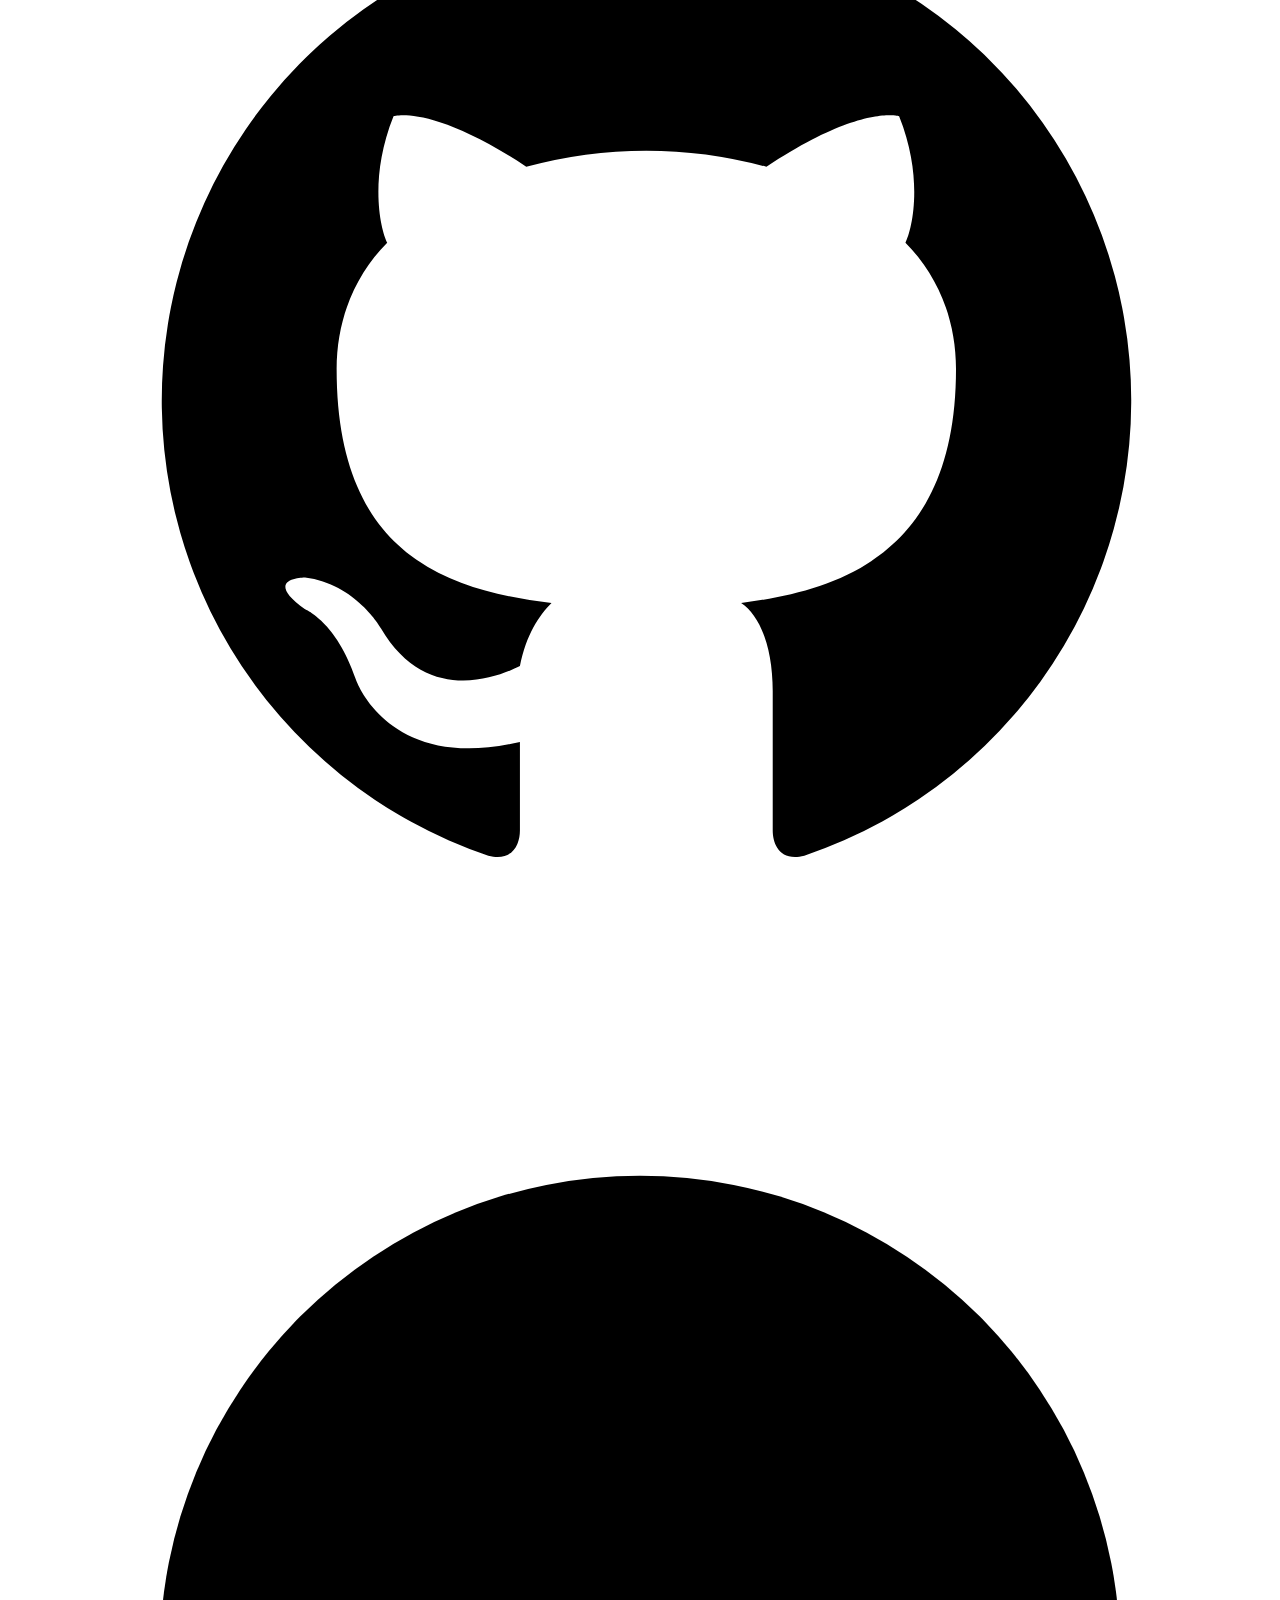
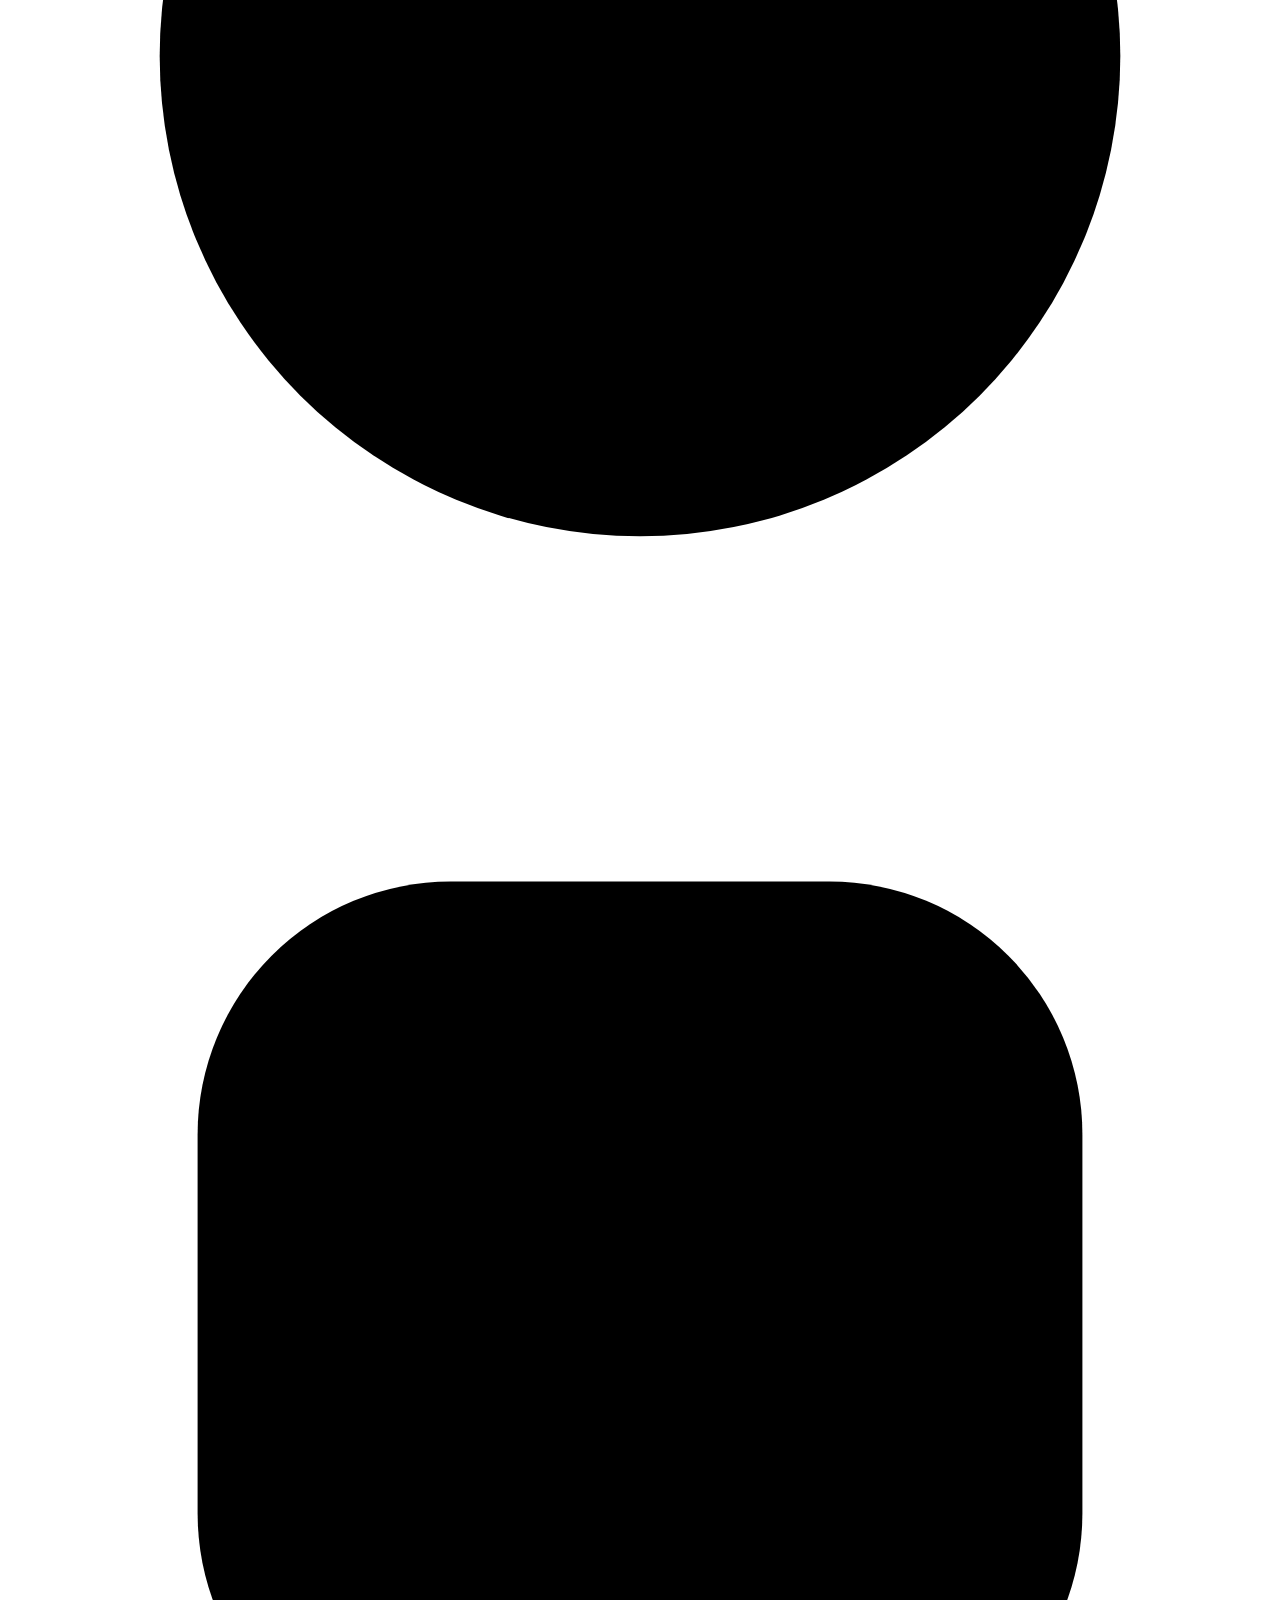
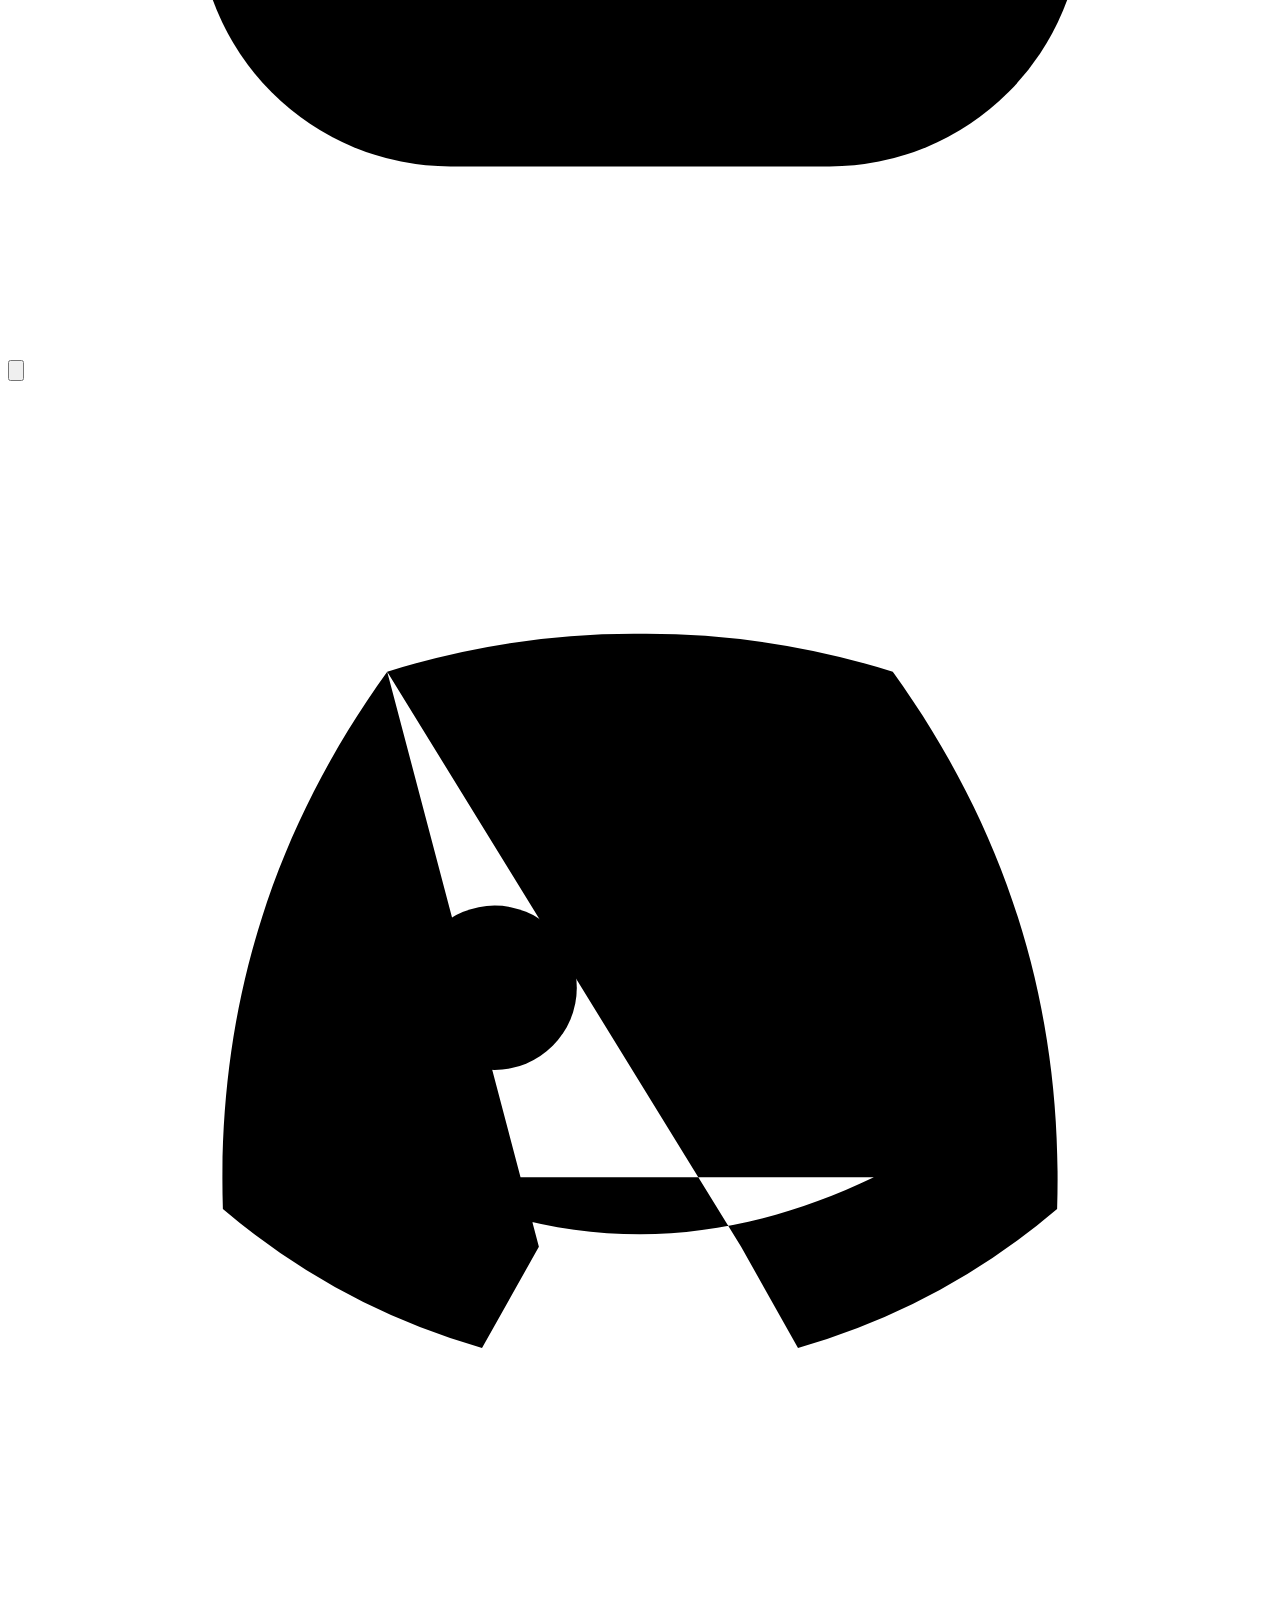
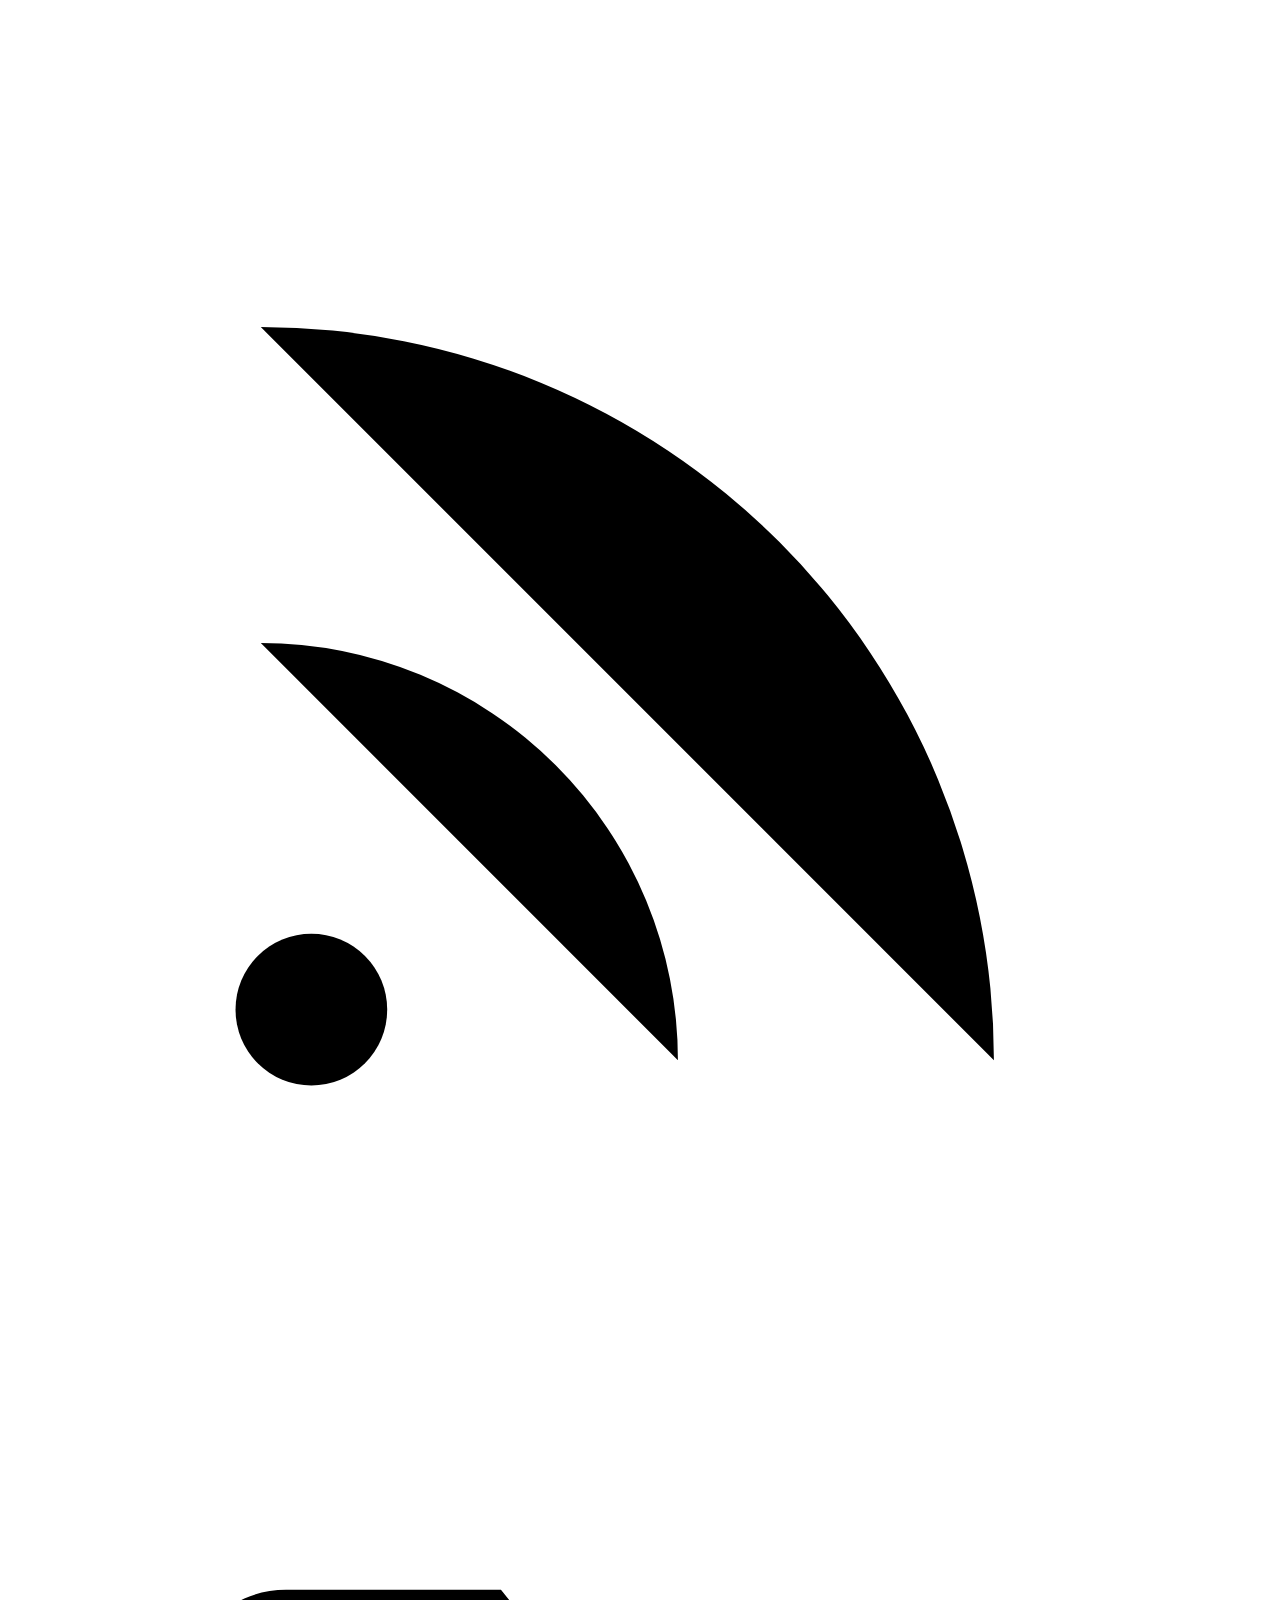
==== commit 5f8d73bf: "Put posts first on phones, add a sitemap, and tidy titles On narrow screens the post list now comes " ====
--- a/site/about/index.html
+++ b/site/about/index.html
@@ -22,9 +22,9 @@
   <link rel="preload" href="/assets/fonts/title-font.woff" as="font" type="font/woff" crossorigin>
   <link rel="alternate" type="application/rss+xml" title="QIYU的海边小世界" href="/feed.xml">
   <script src="/seaside-clock.js"></script>
-  <script src="/postcard.js" defer></script>
   <script src="/ambience.js" defer></script>
   <script src="/seaside-time.js" defer></script>
+  <script src="/season.js" defer></script>
   <script src="/blog.js" defer></script>
 </head>
 <body class="">
@@ -57,14 +57,20 @@
         <svg viewBox="0 0 20 20" aria-hidden="true"><path d="M16.2 8.4A6.4 6.4 0 1 0 15 13.8"/><path d="M16.6 5.2v3.4h-3.4M10 6.6V10l2.2 1.6"/></svg>
       </button>
     </div>
-    <!-- 海边声景开关：默认静音，点开才下载声音；不支持 Web Audio 时保持隐藏 -->
-    <button class="sound-toggle" type="button" aria-pressed="false" hidden>
-      <svg class="sound-waves" viewBox="0 0 28 16" aria-hidden="true">
-        <path class="sound-wave-a" d="M1 6c3-3 5 3 8 0s5 3 8 0 5 3 8 0"/>
-        <path class="sound-wave-b" d="M3 12c3-3 5 3 8 0s5 3 8 0 5 3 8 0"/>
-      </svg>
-      <span class="sound-label">听听海</span>
-    </button>
+    <!-- 海边声景：左下角的小播放器（默认静音，点开才下载声音；不支持 Web Audio 时保持隐藏）。
+         圆形的播放/暂停、「听听海」和随时间变化的「正在播放」、播放时跳动的小音柱；
+         旁边的小箭头可以把它收到屏幕左边，只露一条小把手，下次打开网站还记得 -->
+    <div class="sound-dock">
+      <button class="sound-toggle" type="button" aria-pressed="false" hidden>
+        <span class="sound-play" aria-hidden="true"><svg viewBox="0 0 20 20"><path class="sound-icon-play" d="M7.2 5.4v9.2l7.4-4.6Z"/><path class="sound-icon-pause" d="M6.6 5.4h2.4v9.2H6.6ZM11 5.4h2.4v9.2H11Z"/></svg></span>
+        <span class="sound-track">
+          <span class="sound-label">听听海</span>
+          <span class="sound-now" aria-hidden="true"><span class="sound-now-text"></span></span>
+        </span>
+        <span class="sound-eq" aria-hidden="true"><i></i><i></i><i></i></span>
+      </button>
+      <button class="sound-stash" type="button" aria-expanded="true" aria-label="把「听听海」收到边上" title="收到边上" hidden><svg viewBox="0 0 20 20" aria-hidden="true"><path d="M12.4 5.2 7.6 10l4.8 4.8"/></svg><span class="sound-stash-eq" aria-hidden="true"><i></i><i></i><i></i></span></button>
+    </div>
     </div>
   </header>
 
@@ -92,12 +98,19 @@
       <!-- 矮一些的海景横幅：跟首页同一幅画，跟着时间变 -->
       <figure class="panorama is-full" aria-hidden="true">
         <picture>
+          <source media="(max-width: 640px), (max-aspect-ratio: 3/4)" data-srcset="/assets/hero/hero-seaside-mobile-crop.webp" width="665" height="887">
+          <img data-src="/assets/hero/hero-seaside-desktop-1200.webp"
+               data-srcset="/assets/hero/hero-seaside-desktop-1200.webp 1200w, /assets/hero/hero-seaside-desktop.webp 1774w"
+               sizes="(min-width: 1240px) 1260px, calc(100vw - 16px)"
+               width="1774" height="887" alt="">
+        </picture><script>(function (p) { if (window.seaClock) return seaClock.showDay(p); p.querySelectorAll("source, img").forEach(function (e) { if (e.dataset.srcset) e.srcset = e.dataset.srcset; if (e.dataset.src) e.src = e.dataset.src; }); })(document.currentScript.previousElementSibling);</script>
+        <noscript><picture>
           <source media="(max-width: 640px), (max-aspect-ratio: 3/4)" srcset="/assets/hero/hero-seaside-mobile-crop.webp" width="665" height="887">
           <img src="/assets/hero/hero-seaside-desktop-1200.webp"
                srcset="/assets/hero/hero-seaside-desktop-1200.webp 1200w, /assets/hero/hero-seaside-desktop.webp 1774w"
                sizes="(min-width: 1240px) 1260px, calc(100vw - 16px)"
                width="1774" height="887" alt="">
-        </picture>
+        </picture></noscript>
       </figure>
     </section>
 
@@ -109,7 +122,7 @@
 <p>你好，这里是 QIYU。</p>
 <p>这个网站是我的一个小角落：首页是一片会动的水彩海，下面放着我写的笔记、做过的小东西和一些碎碎念。</p>
 <h2 id="关于这片海">关于这片海</h2>
-<ul><li>插画是水彩风格的地中海海边，有白天、黄昏和夜晚三个版本；</li><li>海面是活的，可以用鼠标或手指拨动；</li><li>右上角的「听听海」能听到海浪、海风和远处的海鸥，默认静音；</li><li>画里还藏着一些小彩蛋，等你自己发现。</li></ul>
+<ul><li>插画是水彩风格的地中海海边，有白天、黄昏和夜晚三个版本；</li><li>海面是活的，可以用鼠标或手指拨动；</li><li>右上角可以切换白天、黄昏和夜晚，也可以交给「自动」跟着你那里的时间走；</li><li>左下角的「听听海」能听到海浪、海风和远处的海鸥，默认静音，不想看到它可以收到边上；</li><li>画里还藏着一些小彩蛋，等你自己发现。</li></ul>
 <p>谢谢你的到访。</p>
   </div>
 </article>
